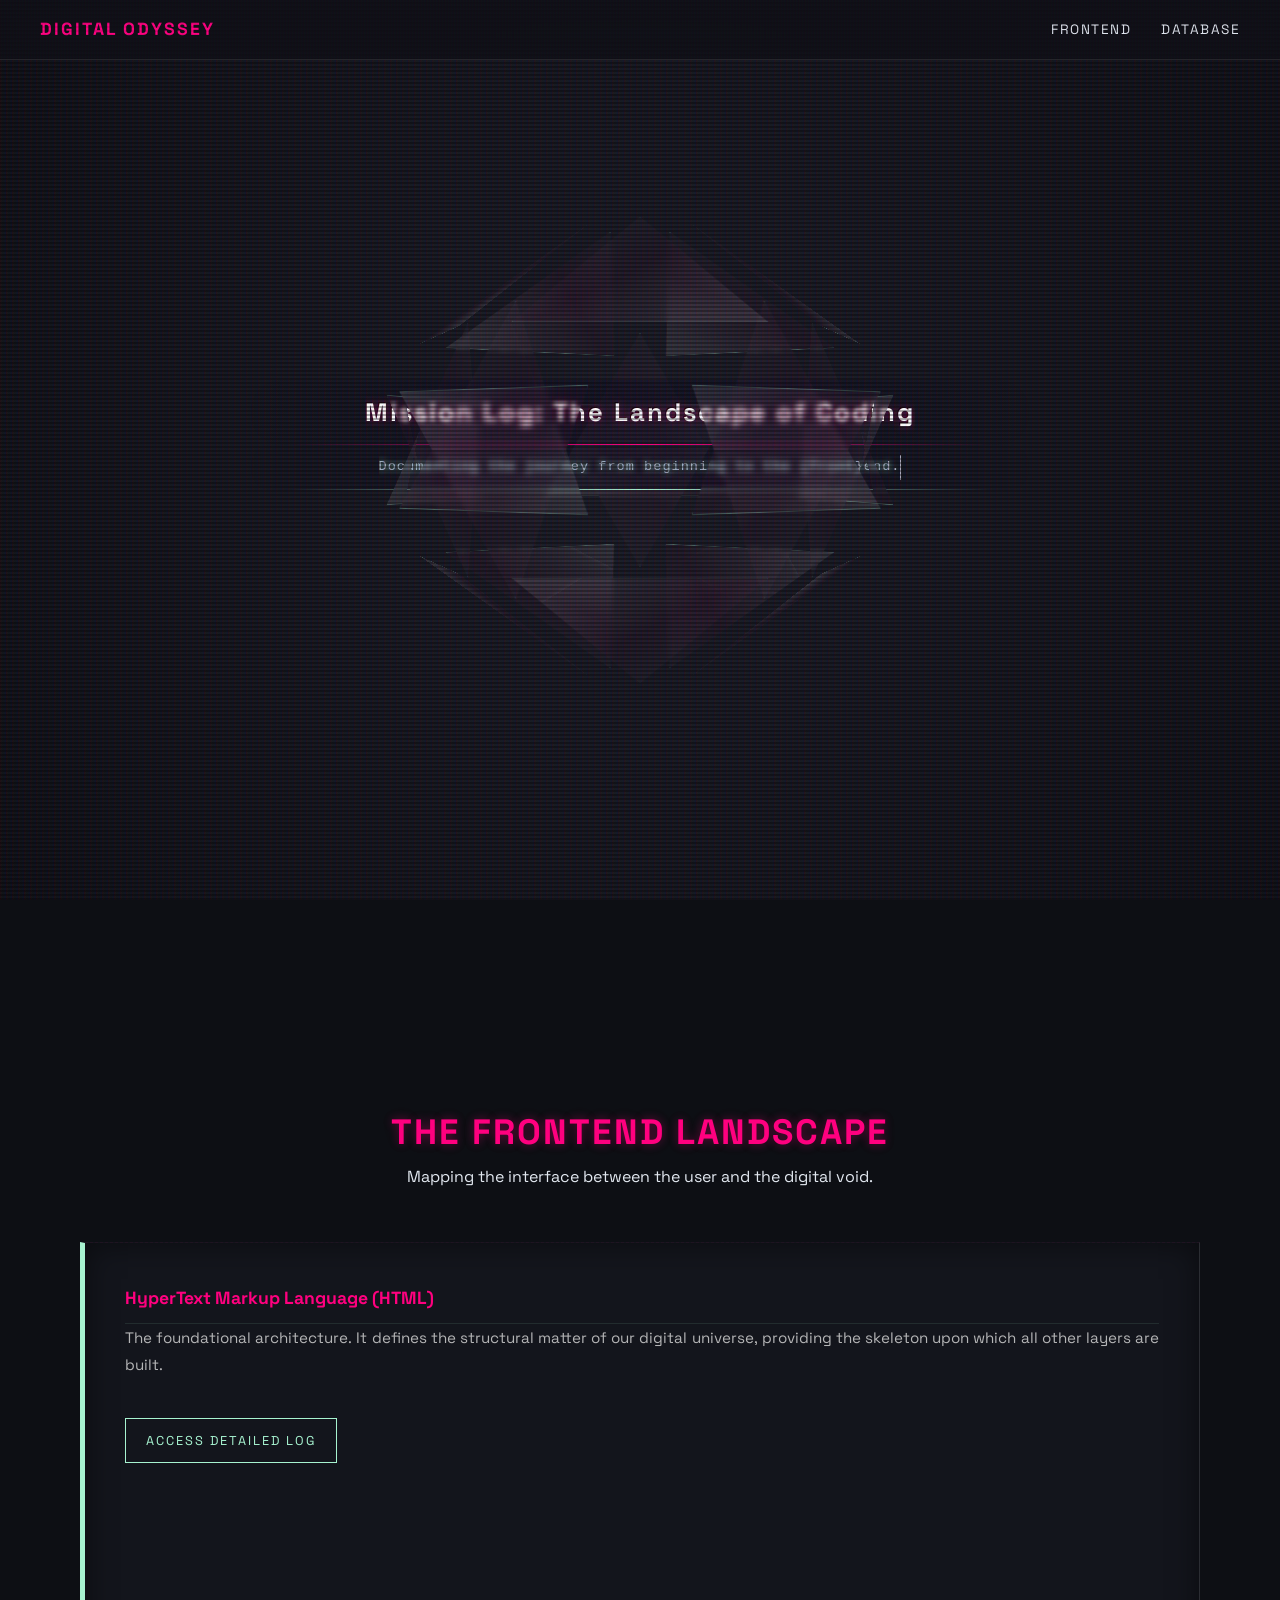
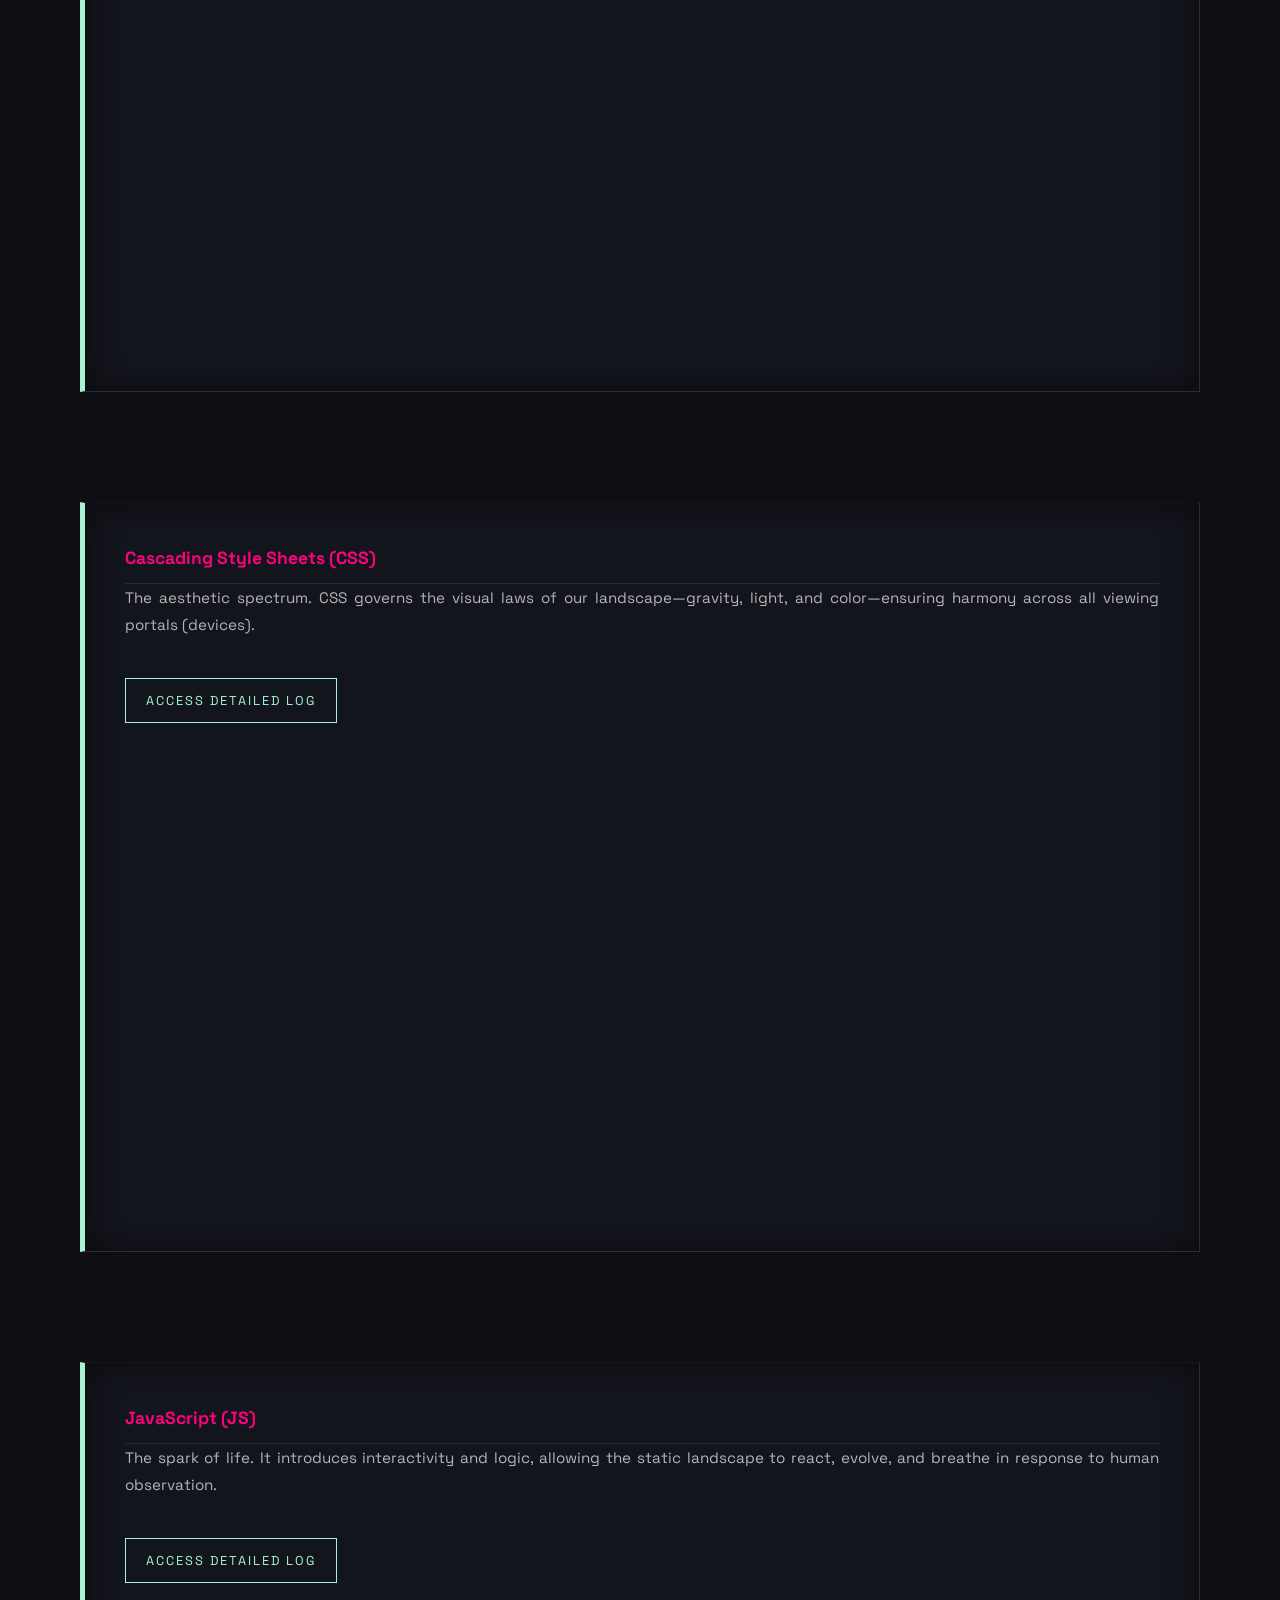
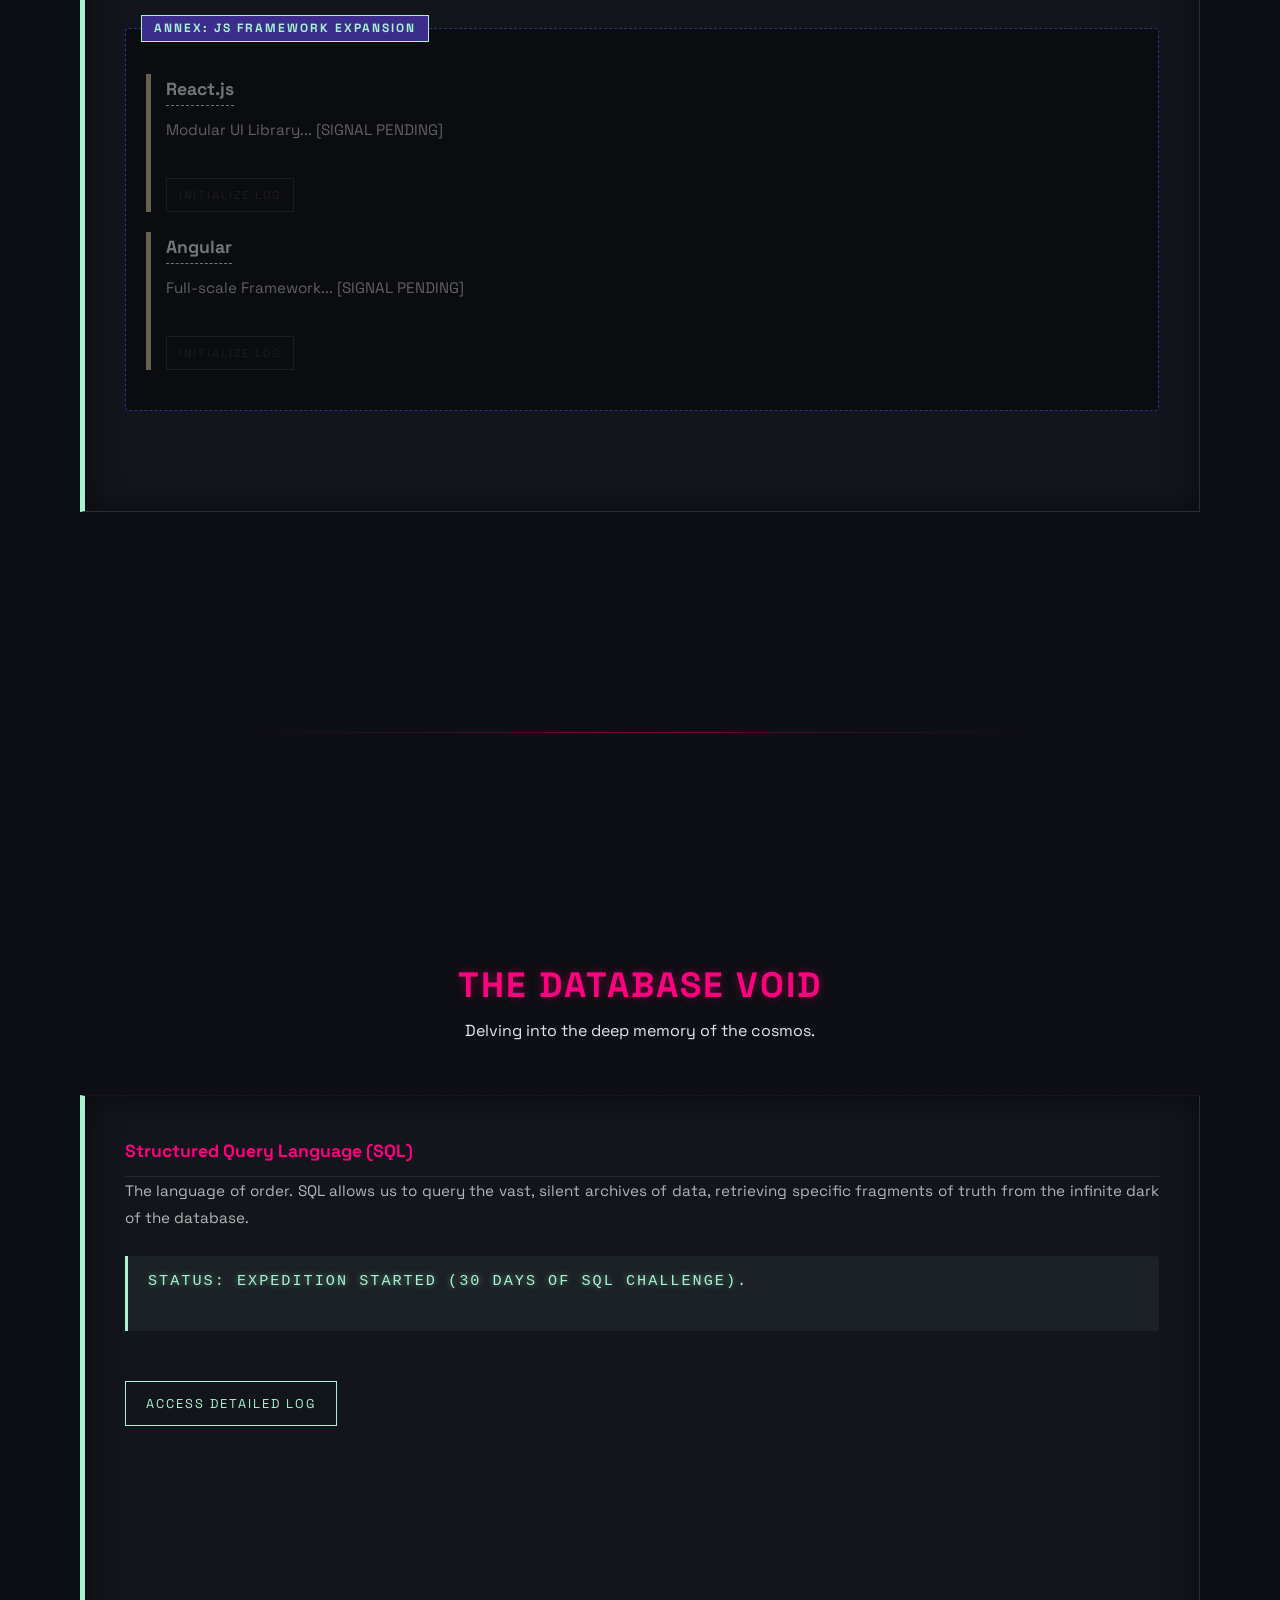
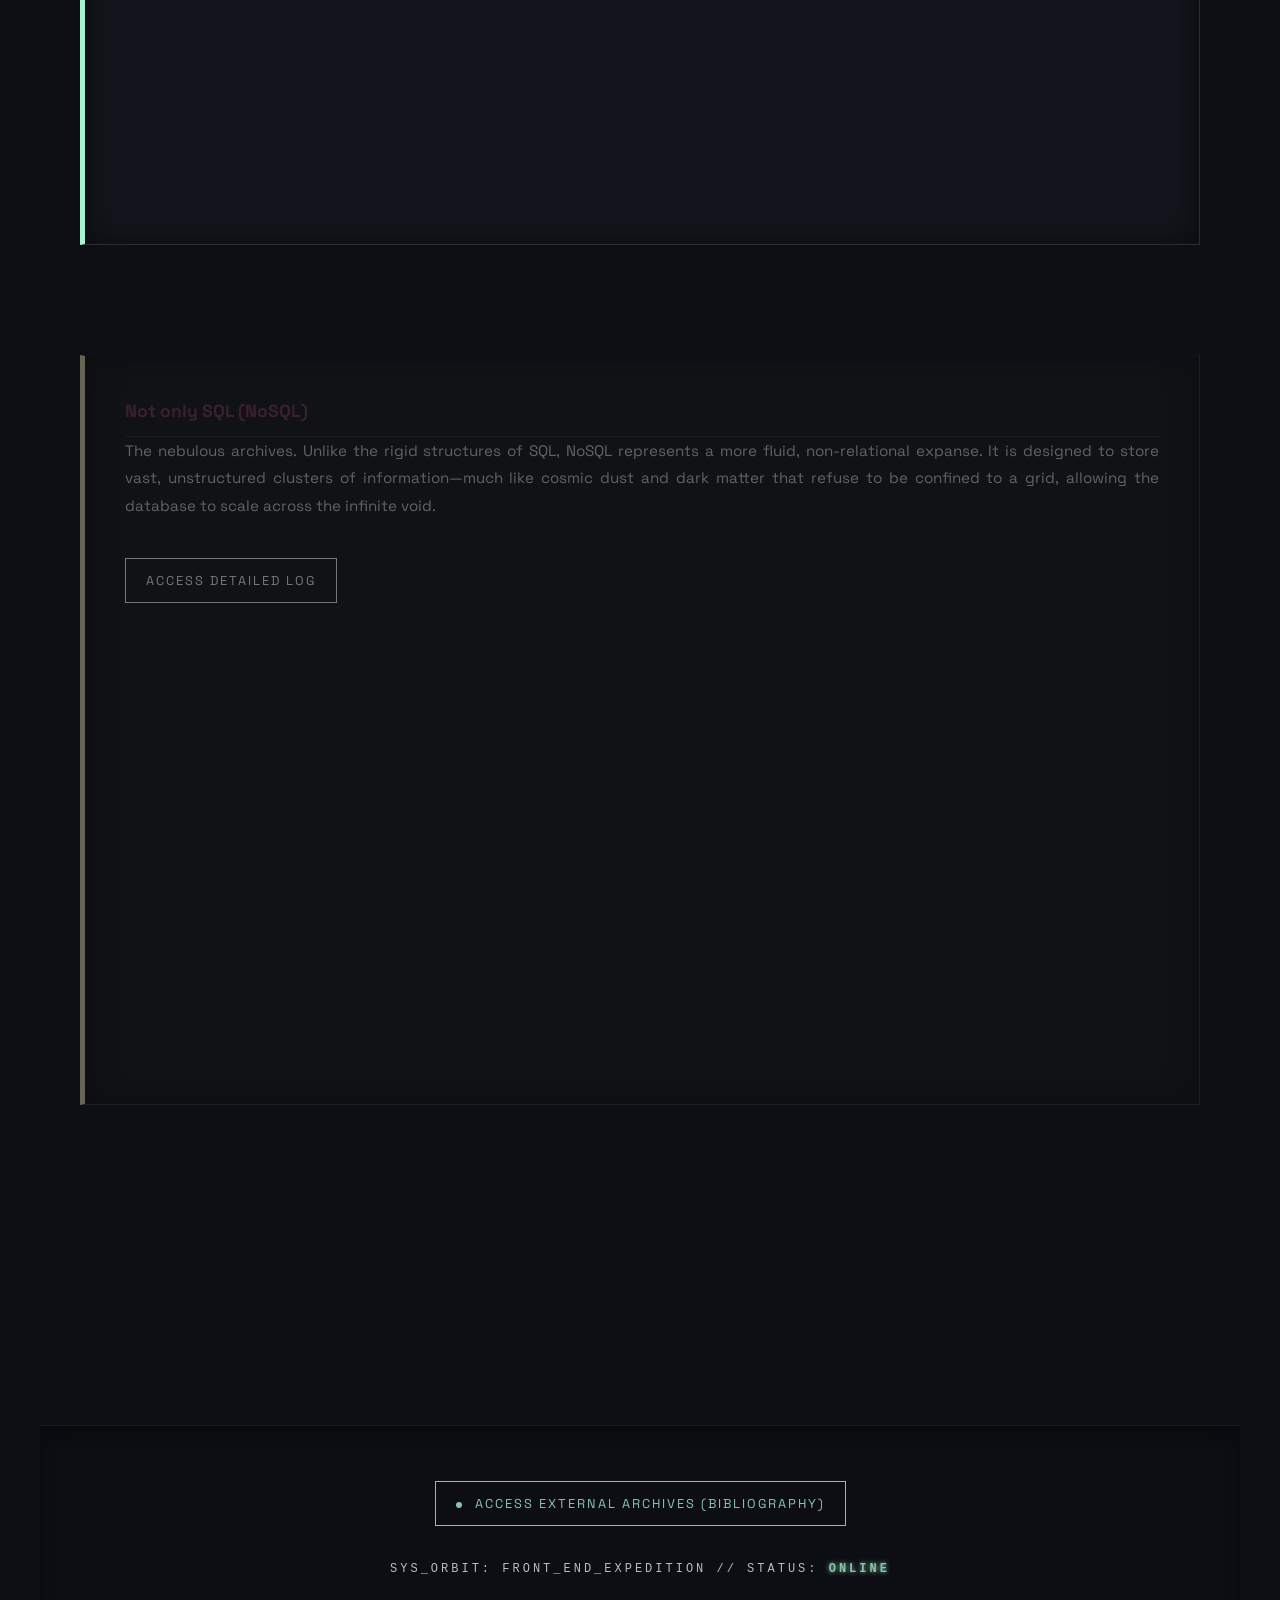
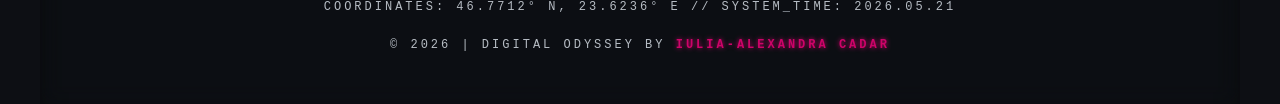
==== index.html @ faa2631d "feat: enforce initial deployment of project manuals and layouts" ====
<!doctype html>
<html lang="en">
  <head>
    <meta charset="UTF-8" />
    <meta http-equiv="X-UA-Compatible" content="ie=edge" />
    <meta name="viewport" content="width=device-width, initial-scale=1.0" />
    <!-- Titlul: Sugerează o expediție în curs -->
    <title>Digital Odyssey | Mapping the FrontEndScape</title>
    <!-- Descrierea: Îmbină tehnicul cu explorarea filosofică -->
    <meta
      name="description"
      content="A captain's log of a journey through the logical landscape of code. A cosmic exploration of HTML structures, CSS aesthetics, JavaScript interactivity, and SQL data architecture."
    />
    <!-- Opțional: Adaugă o temă de culoare pentru browser (Mobile) care să sugereze spațiul cosmic -->
    <meta name="theme-color" content="#0a0b1e" />
    <link rel="icon" type="image/svg+xml" href="./favicon.svg?v=3" />
    <link rel="stylesheet" href="style.css" />
    <link rel="preconnect" href="https://fonts.googleapis.com" />
    <link rel="preconnect" href="https://fonts.gstatic.com" crossorigin />
    <link
      rel="stylesheet"
      href="https://fonts.googleapis.com/css2?family=Space+Grotesk:wght@300..700&display=swap"
    />
  </head>

  <body>
    <!-- Meniul de navigație (Portalul de teleportare) -->
    <nav class="navbar">
      <div class="logo"><a href="#hero-core-portal">Digital Odyssey</a></div>
      <ul class="nav-links">
        <li><a href="#frontend-scape">FrontEnd</a></li>
        <li><a href="#database-void">DataBase</a></li>
        <!-- <li><a href="#sql"> SQL Log</a></li> -->
      </ul>
    </nav>

    <!-- TITLUL - Header-ul principal (Misiunea) -->
    <!-- INCUBATORUL SPAȚIAL: PLANETARY ORBIT SYSTEM (UNIFICAT DESKTOP & MOBILE) -->
    <!-- SYSTEM PORTAL: THE HOLO-RENAISSANCE ARMILLARY ENGINE (SFERĂ UNICĂ DUAL-INEL) -->
    <header class="hero">
      <!-- SYSTEM PORTAL: THE HOLO-RENAISSANCE ARMILLARY ENGINE (SVG HYBRID) -->
      <!-- SYSTEM PORTAL: THE HOLO-RENAISSANCE ARMILLARY ENGINE (STABLE RECONSTRUCTION) -->
      <div id="hero-core-portal" class="armillary-reactor-core">
        <!-- A. GLOBUL CENTRAL DE PLASMA (Sfera ta originală din modulul stabil) -->
        <!-- A. CORE-UL REFACTORIZAT: REACTOR POLIEDRIC CU 20 DE FEȚE SIMETRICE -->
        <div class="quantum-plasma-sphere">
          <!-- Piramida Superioară (Top Cap) -->
          <div class="face face-t1"></div>
          <div class="face face-t2"></div>
          <div class="face face-t3"></div>
          <div class="face face-t4"></div>
          <div class="face face-t5"></div>

          <!-- Centura Superioară (Upper Band) -->
          <div class="face face-u1"></div>
          <div class="face face-u2"></div>
          <div class="face face-u3"></div>
          <div class="face face-u4"></div>
          <div class="face face-u5"></div>

          <!-- Centura Inferioară (Lower Band) -->
          <div class="face face-l1"></div>
          <div class="face face-l2"></div>
          <div class="face face-l3"></div>
          <div class="face face-l4"></div>
          <div class="face face-l5"></div>

          <!-- Piramida Inferioară (Bottom Cap) -->
          <div class="face face-b1"></div>
          <div class="face face-b2"></div>
          <div class="face face-b3"></div>
          <div class="face face-b4"></div>
          <div class="face face-b5"></div>
        </div>

        <!-- B. INELUL SUPERIOR MACRO (Găzduiește Titlul H1) -->
        <div class="armillary-band-container macro-wrapper">
          <!-- Arcul metalic din fundal care dă iluzia de curbură de astrolab -->
          <div class="astrolabe-metal-arc macro-arc"></div>
          <!-- Caseta de text protejată, perfect stabilă și orizontală -->
          <h1 class="stenciled-metal-text">
            Mission Log: The Landscape of Coding
          </h1>
        </div>

        <!-- C. INELUL INFERIOR MICRO (Găzduiește Subtitlul) -->
        <div class="armillary-band-container micro-wrapper">
          <!-- Arcul metalic secundar -->
          <div class="astrolabe-metal-arc micro-arc"></div>
          <p class="stenciled-metal-text-sub">
            Documenting the journey from beginning to the {front}end.
          </p>
        </div>
      </div>
    </header>

    <main class="main-container">
      <!-- MACRO-SECȚIUNEA 1: FRONTEND - Volumul I-->
      <section id="frontend-scape">
        <header class="category-header">
          <h2>The Frontend Landscape</h2>
          <p>Mapping the interface between the user and the digital void.</p>
        </header>

        <!-- Capitolul 1: HTML-->
        <article id="html" class="log-entry">
          <h3>HyperText Markup Language (HTML)</h3>
          <p>
            The foundational architecture. It defines the structural matter of
            our digital universe, providing the skeleton upon which all other
            layers are built.
          </p>
          <a href="html-log.html" class="archive-link">Access Detailed Log</a>
        </article>

        <!-- Capitolul 2: CSS -->
        <article id="css" class="log-entry">
          <h3>Cascading Style Sheets (CSS)</h3>
          <p>
            The aesthetic spectrum. CSS governs the visual laws of our
            landscape—gravity, light, and color—ensuring harmony across all
            viewing portals (devices).
          </p>
          <a href="css-log.html" class="archive-link">Access Detailed Log</a>
        </article>

        <!-- CAPITOLUL 3: JAVASCRIPT (Cel mai complex modul) -->
        <article id="javascript" class="log-entry">
          <h3>JavaScript (JS)</h3>
          <p>
            The spark of life. It introduces interactivity and logic, allowing
            the static landscape to react, evolve, and breathe in response to
            human observation.
          </p>
          <a href="javascript-log.html" class="archive-link"
            >Access Detailed Log</a
          >

          <!-- SUB-MODUL: ANEXA JS (React & Angular) -->
          <!-- Observație: ele stau în interiorul articolului JavaScript -->
          <div class="js-annex">
            <h4>Annex: JS Framework Expansion</h4>
            <div id="react" class="sub-log future-log">
              <h5>React.js</h5>
              <p>Modular UI Library... [SIGNAL PENDING]</p>
              <a href="react-log.html" class="archive-link">Initialize Log</a>
            </div>
            <div id="angular" class="sub-log future-log">
              <h5>Angular</h5>
              <p>Full-scale Framework... [SIGNAL PENDING]</p>
              <a href="angular-log.html" class="archive-link">Initialize Log</a>
            </div>
          </div>
        </article>
      </section>

      <hr class="cosmic-divider" />

      <!-- MACRO-SECȚIUNEA 2: DATABASE - VOLUMUL II -->
      <section id="database-void">
        <header class="category-header">
          <h2>The Database Void</h2>
          <p>Delving into the deep memory of the cosmos.</p>
        </header>

        <!-- Capitolul 1: SQL -->
        <article id="sql" class="log-entry">
          <h3>Structured Query Language (SQL)</h3>
          <p>
            The language of order. SQL allows us to query the vast, silent
            archives of data, retrieving specific fragments of truth from the
            infinite dark of the database.
          </p>
          <!-- Aici vei adăuga notițele din cursul de 30 de zile -->
          <div class="mission-status">
            <p>Status: Expedition started (30 Days of SQL Challenge).</p>
          </div>
          <a href="sql-log.html" class="archive-link">Access Detailed Log</a>
        </article>

        <!-- Capitolul 2: NoSQL -->
        <article id="nosql" class="log-entry future-log">
          <h3>Not only SQL (NoSQL)</h3>
          <p>
            The nebulous archives. Unlike the rigid structures of SQL, NoSQL
            represents a more fluid, non-relational expanse. It is designed to
            store vast, unstructured clusters of information—much like cosmic
            dust and dark matter that refuse to be confined to a grid, allowing
            the database to scale across the infinite void.
          </p>
          <a href="nosql-log.html" class="archive-link">Access Detailed Log</a>
        </article>
      </section>
    </main>

    <!-- Footer (Coordonatele misiunii) -->
    <footer class="footer">
      <!-- Păstrăm secțiunea ta originală de comunicații externe -->
      <div class="external-comms">
        <!-- Un singur link către "stația de date" -->
        <a href="bibliography.html" target="_blank" class="archive-link">
          <span class="pulse-dot"></span> Access External Archives
          (Bibliography)
        </a>
      </div>

      <!-- Injectăm blocurile intermediare de telemetrie pentru a adăuga atmosferă SF sub link -->
      <p>
        SYS_ORBIT: FRONT_END_EXPEDITION // STATUS:
        <span class="telemetry-active">ONLINE</span>
      </p>
      <p>COORDINATES: 46.7712° N, 23.6236° E // SYSTEM_TIME: 2026.05.21</p>

      <!-- Modificăm discret linia ta de copyright ca să folosească clasa de semnătură roz -->
      <p class="copyright">
        &copy; 2026 | Digital Odyssey by
        <span class="vessel-sig">Iulia-Alexandra Cadar</span>
      </p>
    </footer>
    <!-- Conectăm script.js la final pentru a asigura activarea senzorilor pe butoane -->
    <script src="script.js"></script>
  </body>
</html>
---- style.css ----
/* 
================================================================================
@manifest: Digital Odyssey - Volume I: Frontend (The CSS Captain's Log)
================================================================================
Welcome aboard, crew! This project operates as a recursive star-chart. 
In this Digital Odyssey, we have deliberately chosen to navigate using Native 
(Vanilla) CSS instead of pre-fabricated warp-maps like Sass/SCSS, for the 
following reasons of cosmic guidance:

1. NO INTERMEDIARY FILTERS (The Raw Horizon)
    Preprocessors like Sass/SCSS act as simulation lenses: their code must be 
    translated before the ship (the browser) can process it. By sticking to native 
    CSS, the lines you inspect in this log are EXACTLY the raw matter the browser 
    executes in real-time. We look directly through the viewport of reality, with 
    no hidden magic or background alterations.

2. DIRECT RECURSIVE LOGIC (The JS Scanning Sensors)
    Our JavaScript scanning arrays fetch this file as a plain-text star-chart, 
    extracting these custom annotations to project them directly onto the bridge 
    (the UI). Had we used Sass, the unique structure of these travel notes would 
    be stripped away during hyperspace (compilation), breaking the direct link 
    between the vector and its documentation.

3. THE NATURAL EVOLUTION OF THE WEB COSMOS
    Today, modern CSS has natively absorbed the super-powers of older tools. 
    We have custom properties (--variable) to store color energy, and native nesting 
    to cluster complex structures together. By mastering this file, you are learning 
    the actual physical laws of the web universe of today and tomorrow, rather 
    than a temporary vessel that might become cosmic debris in the future.
================================================================================ 
*/

/* ==========================================================================
    MODULES 01 - 11: GENERAL INTERFACE LAYOUT & CORE COMPONENT STYLES
      
    SUMMARY: This extensive macro-block establishes the structural foundations, 
    global reset safeguards, industrial typography, navigation terminals, and 
    the modular journal chronicler systems. It orchestrates the fluid layout 
    grids and core component wrappers, operating entirely within standard two-
    dimensional rendering space to ensure optimal responsive visual patterns.
   ========================================================================== */

/* ==========================================================================
    MODULE 01: VARIABLES & MATRIX QUANTUM CORE (SYSTEM CORE MATRICES)
    Recursive blueprint specification. Centralization of tactical UI colors.

    SUMMARY: This module serves as the primary tactical node of the vessel. 
    It establishes the absolute color tokens and structural constraints of the 
    cockpit, anchoring the entire interface into a deep space, high-contrast 
    environment. Every radiant emission wavelength and structural wire is bound 
    here to ensure systemic continuity across the void.
    ========================================================================== */

:root {
  /* --- SURFACE & BACKGROUND CHANNELS (Deep Space Canvas) --- */
  --space-dark: #0d0f14; /* Cinematic blue-black matte finish (Solaris Ocean telemetry) */
  --void-black: #0a0b14; /* Ultra-deep vacuum absorption layer (Anti-fatigue surface) */
  --font-main:
    "Space Grotesk", sans-serif; /* Central Source: All vessel elements automatically inherit this font matrix. Rigid typographic matrix of the onboard terminals */
  --panel-bg: rgba(
    20,
    23,
    30,
    0.85
  ); /* Translucent frosted iron-glass shielding for log entries */
  --glass-bg: rgba(
    10,
    11,
    30,
    0.8
  ); /* Auxiliary occlusion matrix used for parallax depth effects */

  /* --- RADIANT NEON ACCENTS (Telemetry Emission Vectors) --- */
  --solar-mint: #a7f3d0; /* Phosphor-mint wavelength: steady data streams, radar grids, active HUD */
  --nebula-purple: #3c2c8c; /* Sub-aquatic void violet: structural divider lines and tag containers */
  --nebula-pink: #ff007f; /* Incandescent magenta laser: core navigation beacons, warnings, fuel nodes */
  --amber-glow: #ffb300; /* High-voltage amber warning: restricted operations and uninitialized blocks */
  --starlight-blue: #00d2ff; /* Electric kinetic azure: cursor acceleration vectors and navigation hovers */

  /* --- TYPOGRAPHY & STRUCTURAL WIRES (Industrial Interfaces) --- */
  --stardust: #e2e8f0; /* Weathered titanium white: dedicated strictly to legible terminal text */
  --module-border: rgba(
    255,
    255,
    255,
    0.1
  ); /* Micro-fine containment wire used for module coupling */
}

/* ==========================================================================
    MODULE 02: GLOBAL RESET & GRAVITY FIELDS (GLOBAL OVERRIDES & CANVAS)
    TECHNICAL SUMMARY: Standardizes box modeling cross-browser, enforces fluent 
    kinetic anchor scrolling, and initializes the high-contrast Solaris backdrop.
      This module dictates the fundamental physics governing our digital 
    vessel. It flushes native cross-browser inconsistencies, unifies box math 
    calculations to prevent spatial collapse, and projects the cinematic radial 
    depth canvas of the Solaris ocean. It establishes the mandatory containment 
    fields and kinetic dampeners required for landing anchors safely.
    ========================================================================== */

/* UNIVERSAL BOX-SIZING SYSTEM (Targets every node and pseudo-element) */
*,
*::before,
*::after {
  margin: 0; /* Clears erratic default margins injected by various browsers */
  padding: 0; /* Flushes native padding matrices to ensure absolute spacing control */
  box-sizing: border-box; /* CRUCIAL UX: Forces borders into width math, halting accidental layout breaking */
}

/* ROOT HARDWARE SYSTEM (The structural HTML anchor) */
html {
  scroll-behavior: smooth; /* Activates smooth, cinematic viewport translation during anchor navigation links */

  /* SYSTEM CONTAINER CONTAINMENT FORCE: 
        Strictly prohibits the root agent from compiling a parasitic horizontal scrollbar, 
        shielding the interface from text overflows or unaligned mobile layout streams. */
  overflow-x: hidden !important;

  width: 100% !important; /* Forces the root canvas to span across 100% of the horizontal screen area */
  max-width: 100% !important; /* Rigid structural boundary preventing structural swelling beyond display limits */
}

/* PRIMARY VESSEL HULL (The global Body deck) */
body {
  /* Generates a three-dimensional illusion of deep space via a fixed radial backdrop gradient */
  background: radial-gradient(circle at center, #1a1d26 0%, #0d0f14 100%) fixed;
  background-color: var(
    --space-dark
  ); /* Chromatic fallback vector if the browser fails to compile the radial render */

  color: var(
    --stardust
  ); /* Injects the structural matte stardust white across all global typography elements */

  font-family: var(
    --font-main
  ); /* Rigid, geometric typeface reflecting Space Age terminal interfaces */
  line-height: 1.8; /* Expands vertical text spacing, ensuring optimal legibility for prolonged read cycles */
  margin: 0; /* Flushes native user-agent margins to bond the main interface directly to the screen edges */

  /* SECONDARY containment SHIELD AT HULL LEVEL:
        Enforces a rigid horizontal lock, strictly prohibiting layout swelling or 
        parasitic screen drifting on low-end mobile viewports. */
  overflow-x: hidden !important;
  width: 100% !important; /* Freezes the width of the main deck to match the exact hardware display viewport */
  max-width: 100% !important; /* Rigid structural boundary preventing structural swelling of the body hull */
}

/* SELECTOR: body::before (Holographic CRT Mask & Flicker Engine) */
body::before {
  content: " "; /* Initializes the virtual matrix; mandatory directive to force object creation */
  display: block; /* Converts the ghostly element into a solid block structural envelope */
  position: fixed; /* Freezes the overlay relative to the screen; it stays immune to page scrolling */
  top: 0; /* Anchors the grid to the absolute upper boundary of the active hardware window */
  left: 0; /* Anchors the grid to the absolute left boundary of the active hardware window */
  bottom: 0; /* Pulls the membrane down to the absolute bottom edge, securing total coverage */
  right: 0; /* Pulls the membrane right to the absolute edge, preventing empty gaps */
  z-index: 9999; /* Supreme priority layer: sits on top of all cargo data to filter system lighting */
  pointer-events: none; /* PRO-UX: Element remains purely visual, allowing mouse clicks to pass through safely */

  /* Dual-axis phosphor micro-raster simulation simulating an authentic 1970s hardware display terminal */
  background:
    linear-gradient(rgba(18, 16, 16, 0) 50%, rgba(0, 0, 0, 0.1) 50%),
    /* Layer 1: Establishes the horizontal beam scanlines repeating along the Y axis */
    linear-gradient(
        90deg,
        rgba(255, 0, 127, 0.03),
        rgba(167, 243, 208, 0.02),
        rgba(123, 47, 247, 0.03)
      ); /* Layer 2: Shifting coordinates to 90 degrees to construct vertical subpixel matrix */

  /* Scale constraints map managing structural raster density on screen */
  background-size:
    100% 4px,
    /* Forces horizontal scanlines to scale 100% wide and repeat every 4 pixels vertically */
    3px 100%; /* Constructs vertical subpixel stripes 3 pixels wide repeating infinitely on the X axis */

  /* ENGINE ACTIVATION: Triggers the phosphor voltage instability loop declared in Module 00.1 */
  animation: crt-flicker 0.15s infinite;
}

/* --- MACRO SECTION ARCHITECTURE (Default Volume Containers) --- */
section {
  /* UPPER SPACIAL CONTAINMENT VORTEX: 
        Allocates a protective 120px buffer zone at the top of each structural volume. 
        This baseline spacing is vital as it prevents the fixed top HUD navbar 
        from colliding with or masking the main chapter headings. */
  padding-top: 120px;

  /* LOWER OPTICAL EQUILIBRIUM: 
        Enforces a symmetric 80px cushion at the bottom of each core content element, 
        ensuring a clear visual transition and spatial breathing room before the next block zone. */
  padding-bottom: 80px;
}

/* KINETIC ANCHOR STABILIZER (Targeted section scroll calibration)
   Applies exclusively to sections carrying a structural identifier linked to the HUD navbar */
/* SECTION MODULES WITH ID ANCHORS (Teleportation Target Coordinates) */
section[id] {
  min-height: 80vh; /* Forces the macro-section frame to claim at least 80% of the total vertical display area */

  /* VERTICAL FLEXBOX SYSTEM AXIAL ENGAGEMENT:
      Activates the core Flexbox layout engine to manipulate and anchor the structural volume's inner chambers.
      Enforces a rigid vertical stacking parameter, centering the entirety of the text matrix upon the vertical axis. */
  display: flex;
  flex-direction: column;
  justify-content: center;

  /* KINETIC ANCHOR LANDING VECTOR COMPENSATOR:
     Resets the native user-agent scroll displacement; absolute alignment is strictly governed by the main deck navigation. */
  scroll-margin-top: 0px;
}

/* CENTRAL DATABASE HULL (Exclusively designated for bibliography.html) */
/* --- MONOLITHIC CONTAINMENT SHIELD FOR THE BIBLIOGRAPHY DECK --- */
.archive-body {
  /* HORIZONTAL HARDWARE CAPTURE SHIELD:
        Strictly prohibits the viewport from calculating a parasitic 100vw (which includes scrollbar areas).
        Freezes the width envelope precisely to match the physical boundaries of the active hardware window. */
  width: 100% !important;
  max-width: 100% !important; /* Rigid boundary barrier preventing structural swelling of the archive hull */

  /* CRUCIAL ANTI-DRIFT OVERFLOW PURGE:
       Mechanically shears any stray pixel floating outside and permanently terminates horizontal drift. */
  overflow-x: hidden !important;

  position: relative; /* Establishes the stacking context required for positioning upcoming sub-module radar masks */
}

/* ==========================================================================
    MODULE 03: TYPOGRAPHY & GALACTIC HIERARCHY (VISUAL UI SPECTRUM)
    
    SUMMARY: This module establishes the structural typographic infrastructure 
    of the vessel's logs. It normalizes visual heading priorities, enforces 
    strict military uppercase serialization, and applies technical character 
    spacing across all primary macro indicators to simulate an ancient analog 
    radar interface embedded within the void.
   ========================================================================== */

/* Macro Indicators: Master structural titles representing volumes and headers */
h2 {
  font-size: 2.2rem; /* Calibrated font volume for immediate cognitive visual impact */
  color: var(
    --nebula-pink
  ); /* ENERGETIC NEON PINK: Standardizes the master volume identity across the ship */
  text-transform: uppercase; /* Enforces tactical military protocol appearance across all logs */
  letter-spacing: 4px; /* Expands tracking to project retro-futuristic data display matrix */

  /* PHOSPHOR MAGENTA GLOW: Generates a subtle neon emission layer shielding the text cores */
  text-shadow:
    0 0 10px rgba(255, 0, 127, 0.3),
    0 0 15px rgba(255, 0, 127, 0.1);

  /* THERMAL TRANSITION MAP: Stores pacing behavior for dynamic proximity hover states */
  transition: text-shadow 0.3s ease-in-out;
}

/* Kinetic Energy Overload: Title core illuminates intensely when hover proximity is validated */
h2:hover {
  /* CRITICAL ENERGY SPIKE: Intensifies the magenta radiation when crew cursor targets the element */
  text-shadow:
    0 0 10px rgba(255, 0, 127, 0.7),
    0 0 25px rgba(255, 0, 127, 0.3);
}

/* --- TITLURILE INTERMEDIARE (Sub-capitole sau module text) --- */
h3 {
  /* COLOR SIGNAL OVERLOAD: Intensive neon magenta to violently attract crew attention to the subject */
  color: var(--nebula-pink);

  /* POSITION LOCK: Flushes default top space variables to block erratic layout gaps within core modules */
  margin-top: 0;
}

/* Micro-Signals: Defines the baseline genetic blueprint for rank-4 headings */
h4 {
  font-size: 1.1rem; /* Standard clean volume before component overrides attach */
  letter-spacing: 1px; /* Default tracking providing structural letter definition */
  margin: 0; /* Absolute flush of default browser margins to secure baseline safety */
}

/* Sub-Module Labels: Establishes a clean slate for low-level headings */
h5 {
  font-size: 1.1rem; /* Standard size optimized for inner module labels and metrics */
  text-transform: none; /* Leaves the typography natural (mixed case) to preserve technical acronym reading */
}

/* Narrative Engine: Secures a neutral, predictable state for text nodes across the system */
p {
  margin: 0; /* DEFENSIVE RESET: Anchors text blocks exactly in place, shielding custom HUD layouts */
  color: var(
    --stardust
  ); /* CHROMATIC INHERITANCE: Ensures baseline readability using the anti-fatigue white */
}

/* Inline Code Elements: Highlights technical syntax embedded directly within paragraphs */
p code {
  /* AMBIENT BUFFER: Injects an authentic 10% solar-mint tint background plate behind the tag */
  background: rgba(167, 243, 208, 0.1);

  /* MICRO-COMPRESSION: Compact padding framework protecting letter bounds */
  padding: 2px 6px;
  border-radius: 3px;

  /* CRITICAL SIGNAL OVERLOAD: Illuminates inline tags into an intensive neon nebula-pink */
  color: var(--nebula-pink);
}

/* Energy Grid Lines: High-precision laser separation separating chronicle blocks */
hr {
  /* DESTRUCTION OF PARASITIC BORDERS: Purges native erratic browser layout lines completely */
  border: none;
  height: 1px; /* Micro-fine structural depth mimicking a cosmic laser incision */

  /* RADIAL LASER SHIELD: Initiates from zero opacity, ignites into nebula-pink at core center, fades at flanks */
  background: radial-gradient(
    circle,
    rgba(255, 0, 127, 0.4) 0%,
    rgba(255, 0, 127, 0) 70%
  );

  /* MASSIVE ISOLATION GAP: Generates a 60px protective vertical void balancing structural modules */
  margin: 60px 0;
}

/* ==========================================================================
    MODULE 04: CORE CONTAINERS & HEADERS (CONTENT ENCAPSULATION)
    
    SUMMARY: This module establishes the structural framework and containment
    matrices of the vessel. It enforces high-resolution layout restraints to 
    halt textual deformation on ultra-wide desktop monitors, constructs 
    symmetrical visual air cushions, and boots up the automated recursive 
    pulse engine across the apex headers of each sector.
   ========================================================================== */

/* ==========================================================================
    MODULE 04: CORE CONTAINERS & HEADERS (CONTENT ENCAPSULATION)
      
    SUMMARY: This module constructs the macro containment shielding and geometric 
    boundaries of the vessel. It enforces a structural grid ceiling that halts 
    layout distortion on ultra-wide desktop monitors, standardizes balanced edge 
    paddings, and deplays the asynchronous neon pulse engine on category headers 
    to guide the user's cognitive orientation upon entering a new data deck.
   ========================================================================== */

/* MACRO COMPARTMENT BOUNDARIES (Symmetrical Alignment of the Vessel) */
.category-header,
.footer,
.main-container > h2 {
  /* INTERNAL GRAVITY SHIELD: Pushes content inward to prevent touching hardware screen edges */
  padding-left: 40px;
  padding-right: 40px; /* Symmetrical protective armor on the starboard flank */

  /* HIGH-RESOLUTION RESTRAINT: Anti-stretching shield halting deformation on ultra-wide screens */
  max-width: 1200px;
}

/* CATEGORY INTRO HEADER ELEMENT */
.category-header {
  padding-top: 40px; /* Compact initial space calibrated for desktop formats */
  padding-bottom: 20px; /* Fine air cushion situated beneath the category description text */
  text-align: center; /* VISUAL SYMMETRY OVERHAUL: Absolute centering for internal h2 and p nodes */
}

/* HEADLIGHT KINETIC ENERGY ANIMATION */
.category-header h2 {
  margin-top: 0; /* Obliterates native browser-injected vertical margin drift */

  /* COMPRESSION ADJUSTMENT: Fine aesthetic tracking modification for the header title block */
  letter-spacing: 2px;

  /* CRUCIAL RECURSIVE EXECUTION: Triggers the pulse engine 3 times alternating travel vector,
     freezing definitely at its maximum luminous phase ("forwards") */
  animation: neon-pulse-pink 2.5s ease-in-out 3 alternate forwards;
}

/* ==========================================================================
    MODULE 05: INTERFACE NAVIGATION & TERMINAL CONTROLS (HUD NAVIGATION)
    
    SUMMARY: This module projects the master interaction and navigation bridge 
    of the fleet. It solidifies the fixed top control board (HUD Cockpit) and 
    the asymmetric orientation panels (Sidebar Map). It utilizes cinematic 
    transitions based on real acceleration physics (cubic-bezier), acrylic glass 
    masks with optical filtering (backdrop-filter), and cybernetic laser arrays 
    to provide the crew with instantaneous tactile feedback during exploration.
   ========================================================================== */

/* ==========================================================================
    SUB-MODULE 05.1: FIXED TOP CONTROL BOARD (MAIN HUD COCKPIT)
      
    SUMMARY: This sub-module isolates the layout rules for the primary top navigation 
    deck (.navbar). It establishes viewport ceiling clipping coordinates, sets 
    blurred smoked-glass opacity shielding, and hooks onto active hardware acceleration 
    sensors (via cubic-bezier transitions) to execute automated cloaking loops.
   ========================================================================== */
.navbar {
  position: fixed; /* Freezes the array to the viewport ceiling; remains immune to scrolling */
  top: 0; /* Flushes structural bounds perfectly to the upper window origin */
  left: 0; /* Anchors the leftmost alignment array to the screen hardware border */
  width: 100%; /* Forces the navigation deck to span across the entire horizontal universe */
  height: 60px; /* Rigid compact height grid, custom tailored for a sci-fi cockpit display */
  background: rgba(
    13,
    15,
    20,
    0.85
  ); /* Translucent dark hull shield (Solaris smoked glass matrix) */
  backdrop-filter: blur(
    10px
  ); /* Cinematic effect: diffuses and blurs text streams passing beneath the deck */
  border-bottom: 1px solid var(--module-border); /* Micro-fine structural perimeter split bounding the lower deck */

  display: flex; /* Activates the Flexbox engine for horizontal coordinate alignment */
  justify-content: space-between; /* Drives the Core Logo into far portside and Teleport Menus into far starboard */
  align-items: center; /* Geometrically centers all telemetry elements exactly along the vertical 60px axis */
  padding: 0 40px; /* Side air gaps preventing interface hardware from clipping terminal boundaries */
  z-index: 1000; /* Supreme priority stratum: forces the cockpit to float above all rolling content */
  box-sizing: border-box; /* Forces padding variables into width calculations, shielding baseline structure */

  /* CINEMATIC CUBIC-BEZIER: Dictates ultra-fluid, momentum-based retraction loops controlled via script.js */
  transition:
    transform 0.4s cubic-bezier(0.4, 0, 0.2, 1),
    top 0.4s cubic-bezier(0.4, 0, 0.2, 1);
}

/* AUTOMATED CLOAKING STATE (Injected via script.js sensors upon detecting down-scroll acceleration) */
.navbar--hidden {
  transform: translateY(
    -100%
  ); /* Physically displaces the cockpit upward, completely out of the visible screen array */
}

/* ==========================================================================
    SUB-MODULE 05.2: VISUAL IDENTITY OF THE VESSEL (CORE LOGO NAVIGATION)
      
    SUMMARY: This sub-module secures the unshaded branding markers of the flagship 
    (.logo). It forces high-impact vector font weight constraints, enforces heavy 
    military capital typography protocols, and deploys dual fluorescent cyclic 
    voltage pulse engines to anchor visual cockpit recognition systems.
   ========================================================================== */
/* Main branding container enforcing heavy military protocol formatting across the hull */
.logo {
  font-weight: bold; /* Stable bold structural weight inherited from the legacy engine */
  color: var(
    --nebula-pink
  ); /* Original core alert magenta spectrum mapped from root variables */
  letter-spacing: 2px; /* Technical spacing tracking deployed at exactly 2px between letters */
  text-transform: uppercase; /* Enforces heavy military protocol uppercase formatting across the hull */
  font-size: 0.8rem; /* Fixed compact footprint optimized for cockpit terminal layouts */

  /* VISUAL FLICKER OVERLOAD: Activates the original 3-second cycle interval matching legacy frameworks */
  animation: pulse 3s infinite;
}

/* Inner branding anchor securing clear navigation mechanics without styling collisions */
.logo a {
  font-family: var(
    --font-main
  ); /* CRITICAL OVERRIDE: Forces the browser to apply the rigid typographic matrix of the onboard terminals */
  font-weight: 700; /* Maximizes raw vector letter weight for high-contrast visibility */
  font-size: 1.1rem; /* Fine unburdened anchor dimensions native to the command pod cabin */
  color: inherit !important; /* Locks into the magenta parent color, neutralizing parasitic text overrides */
  text-decoration: none; /* Eradicates the erratic native browser-injected underline decoration */
  letter-spacing: 2px; /* Maintained technical tracking layout stabilizing corporate lettering */

  /* PHOSPHOR VOLTAGE INCOHERENCE: Triggers cyclical neon shadow pulse expanding from 5px to 15px */
  animation: pulse 2s infinite ease-in-out;
}

/* Kinetic Proximity Flash: Core logo illuminates intensely when cursor intersects coordinates */
.logo a:hover {
  color: var(
    --nebula-pink
  ); /* Secures maximum active frequency emission on the magenta beam */
  text-shadow: 0 0 12px rgba(255, 0, 127, 0.6); /* Erupts a sharp fluorescent corona masking the letters */
}

/* ==========================================================================
    SUB-MODULE 05.3: THE RECEPTOR TERMINALS & EXTENSIBLE LASER WIRES (HUD MENU)
      
    SUMMARY: This sub-module architectures the horizontal telemetry linkage lists 
    spanning across the cockpit panel (.nav-links). It handles dormant stardust states, 
    deploys hidden 1px uncharged horizontal energy laser wires (::after), and handles 
    symmetrical high-contrast shunting shimmers upon active cursor validation loops.
   ========================================================================== */
/* --- SYSTEM OF LINK-LIST NAVIGATION (The Nav Links Grid) --- */
.nav-links {
  display: flex; /* Aligns navigation items in a rigid horizontal matrix array */
  gap: 30px; /* Establishes a calibrated 30px physical safety buffer gap between active terminals */
  list-style: none; /* Obliterates native erratic browser-injected list item bullet markers */
  margin: 0; /* Flushes vertical and horizontal margin variables to secure cockpit alignment */
  padding: 0; /* Resets interior padding matrices to absolute zero structural state */
}

/* --- INDIVIDUAL OUTBOUND NAVIGATION (The HUD Terminals) --- */
.nav-links a {
  font-family: var(
    --font-main
  ); /* Forces the browser to apply the rigid typographic matrix of the onboard terminals */
  font-size: 0.85rem; /* Technical, compressed typography volume optimized for tactical headers */
  text-transform: uppercase; /* Enforces heavy military protocol uppercase formatting across the system links */
  letter-spacing: 1.5px; /* Precise structural tracking layout stabilizing corporate lettering */
  color: var(
    --stardust
  ); /* Sets baseline readability using the high-contrast stardust spectrum */
  text-decoration: none; /* Eradicates the erratic native browser-injected underline decoration */
  padding: 5px 0; /* Creates an active vertical interaction zone without expanding navbar depth */
  position: relative; /* Establishes a structural coordinates root for positioning the upcoming laser lines */

  /* THERMAL CHROMATIC TRANSITION: Stores behavior for ultra-fluid color changes upon proximity hover */
  transition: color 0.3s ease;
}

/* --- TACTICAL HOVER EFFECTS ON LINK TEXT (The Proximity Shifting) --- */
.nav-links a:hover {
  color: var(
    --nebula-pink
  ); /* Shifts text frequency immediately into the intensive neon magenta alert beam */
  text-shadow: 0 0 8px rgba(255, 0, 127, 0.4); /* Projects a soft, diffused fluorescent corona surrounding the letters */
}

/* --- THE ENERGY WIRE SUBSYSTEM (The Invisible Laser Lines) --- */
.nav-links a::after {
  content: " "; /* Initializes the virtual matrix; mandatory directive to force element creation */
  position: absolute; /* Extracts the wire from normal layout flow to anchor it directly under text blocks */
  bottom: 0; /* Flushes the wire perfectly against the bottom boundary edge of the link text */
  left: 0; /* Locks the deployment origin to the far left boundary of the parent text frame */
  width: 0; /* Dormant phase: line is completely uncharged, occupying zero horizontal space */
  height: 1px; /* Micro-fine structural depth mimicking an elegant cosmic laser incision under the link */
  background: var(
    --nebula-pink
  ); /* Original core alert magenta spectrum powering the interactive energy wire */

  /* EXPANSION ENGINE: Programmed momentum-based kinetic deployment mapping when hover is validated */
  transition: width 0.3s cubic-bezier(0.4, 0, 0.2, 1);
}

/* LASER DEPLOYMENT LOOPS: The active pink energy wire explodes across 100% horizontal frame volume */
.nav-links a:hover::after {
  width: 100%; /* Swings structural expansion up to capture the full width of the element */
}

/* --- TACTICAL ACTIVE OVERRIDE (Current Vessel Grid Location) --- */
.nav-links a.active {
  color: var(
    --solar-mint
  ); /* Locks text permanently into the retro-phosphor green spectrum */
  text-shadow: 0 0 8px rgba(167, 243, 208, 0.4); /* Activates a localized green neon glow signaling terminal connection */
}

/* Active State Wire Shunting: Redirects the laser line to ignite on full green radiation */
.nav-links a.active::after {
  width: 100%; /* Keeps the lower sub-element line fully deployed to indicate an open channel */
  background: var(
    --solar-mint
  ); /* Switches background energy to match the solid active phosphor green wire */
}

/* --- SPECIAL PORTAL: RETURN TO COMMAND DECK (DISCRETE OVERRIDE) --- */
.nav-links a.return-btn,
.nav-links a[href="index.html"] {
  font-size: 0.75rem !important; /* Compresses typography volume down to ensure a fine, low-priority footprint */
  color: rgba(
    167,
    243,
    208,
    0.4
  ) !important; /* Dormant phase: desaturated solar-mint at 40% raw opacity */
  border: 1px dashed rgba(167, 243, 208, 0.2) !important; /* Floating dashed frame blending into the void background */
  padding: 4px 10px !important; /* Dense, tightly confined tactical military padding envelope */
  border-radius: 3px !important; /* Micro-corner edge smoothing preventing structural pixel fractures */
  text-transform: uppercase;
  letter-spacing: 1px;
  transition: all 0.3s cubic-bezier(0.4, 0, 0.2, 1) !important;
  animation: none !important; /* FORCE CRUSH: Kills all ongoing pulsing engines to secure absolute rest state */
}

/* UNDER-ELEMENT LASER CANCELLATION: Prohibits the active pink energy wire from deploying beneath this block */
.nav-links a.return-btn::after,
.nav-links a[href="index.html"]::after {
  display: none !important; /* Intercepts and obliterates the trailing pink laser line globally */
}

/* TACTICAL HOVER RESPONSE: Illuminates cleanly into a solid green grid frame only upon absolute validation */
.nav-links a.return-btn:hover,
.nav-links a[href="index.html"]:hover {
  color: var(
    --solar-mint
  ) !important; /* Swings frequency up to 100% full uncompressed solar-mint radiation */
  background: rgba(
    167,
    243,
    208,
    0.05
  ) !important; /* Injects a fine 5% sensory echo shimmer inside the capsule */
  border-color: var(
    --solar-mint
  ) !important; /* Transforms the ghostly dashed perimeter into a solid laser bar */
  text-shadow: 0 0 5px var(--solar-mint);
  padding-left: 10px !important; /* STRUCTURAL LOCK: Obliterates the sliding offset drift seen on standard links */
}

/* ==========================================================================
    SUB-MODULE 05.4: THE COMMAND CONSOLE CORE (SIDEBAR MAP NAVIGATION)
      
    SUMMARY: This sub-module isolates the layout blueprints for the left-aligned 
    asymmetric orientation board (.log-sidebar). It manages vertical parallax sliding 
    mechanics, activates text layout horizontal gliding beam offsets upon hover scanwaves, 
    and anchors solid neon-magenta active tracking indicator status beacons.
   ========================================================================== */
/* --- 1. BASE STRUCTURE OF THE LEFT CONSOLE (The Aside Shield) --- */
.log-sidebar {
  background: rgba(
    13,
    15,
    20,
    0.5
  ); /* Translucent dark hull plate (Solaris smoked glass shield) */
  backdrop-filter: blur(
    15px
  ); /* Cinematic effect: diffuses text blocks sliding behind the console */
  border-right: 1px solid var(--module-border); /* Micro-fine technical wire splitting the deck on starboard flank */
  border-radius: 4px; /* Minimalist corner edge smoothing softening the display grid */
  box-shadow: 0 10px 30px rgba(0, 0, 0, 0.5); /* Heavy exterior shadow layer isolating panel from void depth */

  /* CUBIC-BEZIER KINETIC PUMP: Secures an ultra-fluid vertical sliding motion across the Y axis */
  transition: top 0.4s cubic-bezier(0.4, 0, 0.2, 1);
}

/* --- 2. INNER MODULE HEADERS WITHIN NAVIGATION (The Expedition Maps) --- */
.sidebar-nav h4 {
  margin-bottom: 20px; /* Pushes the button array down, leaving an exact 20px structural air gap */
  font-size: 0.8rem; /* Sharpened low-volume typography tailored for secondary radar readout data */
  text-transform: uppercase; /* Enforces tactical military protocol formatting across all headings */
  letter-spacing: 2px; /* Technical spacing tracking deployed separating terminal characters */
}

/* --- 3. THE STRUCTURAL NAVIGATION LINKS GRID --- */
.sidebar-nav ul {
  list-style: none; /* Purges default browser-injected list item bullet markers completely */
  padding: 0; /* Obliterates native padding matrices to ensure absolute alignment */
  margin: 0; /* Flushes erratic outer margin variables to secure boundary control */
}

.sidebar-nav li {
  margin-bottom: 12px; /* Leaves a precise 12px vertical safety buffer preventing button collision */
}

/* --- 4. DORMANT PORTAL CONTROLS (The Dormant Links) --- */
.sidebar-nav a {
  color: var(
    --stardust
  ); /* Sets baseline readability using the high-contrast stardust white */
  text-decoration: none; /* Eradicates the erratic native browser-injected underline decoration */
  font-size: 0.85rem; /* Calibrated dimensions optimal for lengthy technical system scripts */
  padding: 10px; /* Generates an expansive padding envelope maximizing physical UX click zone */
  display: block; /* Forces the link into a solid block occupying 100% horizontal column width */
  border-left: 2px solid transparent; /* Glass receptor zone initialized and waiting for the hover scan wave */
  opacity: 0.7; /* Muted latent state phase simulating an uncharged cockpit instrument */

  /* THERMAL MOMENTUM RESPONSE: Stores pacing data for fluid kinetic shifts upon terminal proximity */
  transition: all 0.3s ease;
}

/* --- 5. THE ACTIVE SCANLINE EFFECT (Hover Verification) --- */
.sidebar-nav a:hover {
  color: var(
    --solar-mint
  ); /* Shifts text frequency immediately into the phosphor green radar spectrum */
  opacity: 1; /* Swings voltage up to full uncompressed operational visibility */
  padding-left: 15px; /* TACTICAL OFFSET DRIFT: Text glides rightward, mimicking an active scanner beam */
  background: rgba(
    167,
    243,
    208,
    0.05
  ); /* Injects a fine 5% sensory shimmer inside the targeted capsule */
}

/* --- 6. THE CORE ACTIVE INDICATOR (Current Position Beacon) --- */
.sidebar-nav a.active {
  color: var(
    --nebula-pink
  ); /* Locks text permanently into the intensive neon magenta alert beam */
  font-weight: bold; /* Solid structural letter weight highlighting current vessel coordinates */
  padding-left: 15px; /* Locks text displacement in place matching the active scanner offset */
  border-left: 2px solid var(--nebula-pink); /* Solidifies the transparent glass border into a solid magenta laser bar */
  opacity: 1; /* Maintains maximum unshaded power output on the selected data deck */
  background: rgba(
    255,
    0,
    127,
    0.05
  ); /* Injects a fine 5% magenta sensory echo shimmer inside the capsule */
  text-shadow: 0 0 10px var(--nebula-pink); /* Projects a localized magenta neon glow signaling active anchor connection */
}

/* --- 7. THE MASTER ANCHOR GRID FRAME (Map Title Link Framework) --- */
.map-title-link {
  text-decoration: none; /* Eradicates the erratic native browser-injected underline decoration */
  display: block; /* Forces the link element into a solid block layout to wrap full vertical area */
  width: 100%; /* Demands the structural footprint to span across 100% horizontal space within nav */
}

/* --- 8. THE MASTER ANCHOR TYPOGRAPHY GRID --- */
.map-title-link h4 {
  color: var(
    --solar-mint
  ); /* Text illuminates into the standard system phosphor green radar spectrum */
  margin: 0 0 15px 0; /* Resetează marginile parazite și lasă 15px spațiu gol doar în subsol */
  font-size: 0.9rem; /* Technical dimensions perfectly proportional for large desktop monitors */
  text-transform: uppercase; /* Enforces military communications protocol utilizing heavy capital lettering */
  letter-spacing: 2px; /* Technical spacing tracking deployed separating terminal characters */
  border-bottom: 1px dashed rgba(167, 243, 208, 0.3); /* Micro-fine dashed green demarcation wire at text base */
  padding-bottom: 8px; /* Safety air gap separating typography from the trailing dashed line below */
  text-shadow: 0 0 8px rgba(167, 243, 208, 0.4); /* Activates a subtle, low-voltage green phosphor aura around letters */
  transition: all 0.3s ease; /* Fluid transition loops handling proximity acceleration */
}

/* --- 9. KINETIC ENERGY OVERLOAD ON MASTER ANCHOR (Hover Proximity Flash) --- */
.map-title-link:hover h4 {
  color: var(
    --nebula-pink
  ); /* Commutes text frequency violently over to the intensive neon magenta alert beam */
  border-bottom-color: var(
    --nebula-pink
  ); /* Transforms the green dashed split wire into an intensive pink layout wire */
  text-shadow: 0 0 12px var(--nebula-pink); /* Erupts a powerful neon crown representation shielding the core text block */
}

/* ==========================================================================
    MODULE 06: HERO MATRIX & KINETIC PORTAL SYSTEMS (MAIN INTERFACE DECK)
      
    SUMMARY: This module configures the primary welcome array (Hero Face System) 
    of the mothership. It confines the main canvas to full window altitude, 
    projects a local raster of 1980s CRT monitor scanlines, and encapsulates the 
    Main Outbound Portal (.cta-button). It utilizes a rigid vertical Flexbox grid 
    and real acceleration physics to deliver a monumental visually arresting 
    experience upon interface initialization.
   ========================================================================== */

/* --- 1. THE MAIN GENERAL HERO MATRIX (The Space Command Deck) --- */
.hero {
  position: relative; /* Opens a coordinates root context for internal laser lines and CRT backdrops */
  min-height: 100vh; /* Strictly demands the section to capture 100% of the hardware window altitude */

  /* HULL RIVETING OVERHAUL: Forces expansion to the absolute edges while maintaining alignment margins */
  width: 100vw !important;
  max-width: 100vw !important; /* Rigid structural override shattering the global 1200px boundary */
  margin-left: auto !important;
  margin-right: auto !important;
  padding: 0 40px !important; /* Perfectly balanced internal safety buffer matching structural frameworks */

  /* FLEXBOX FORCE INJECTION: Stacks core components (Cube, H1, Description) in a rigid vertical array */
  display: flex !important;
  flex-direction: column !important;
  justify-content: center !important; /* Geometrically centers the entire technical bundle vertically */
  align-items: center !important; /* Standardizes horizontal centering across all internal nodes */
  text-align: center; /* Enforces absolute text block centering for narrative elements */
  box-sizing: border-box; /* Forces padding variables into width math, halting structural fractures */
  overflow: hidden; /* Clean mechanical clip slicing away erratic decorative overflows */
}

/* --- 2. MAIN CONVERSION PORTAL LINK (The Cyberpunk CTA Button) --- */
.cta-button {
  background: rgba(
    13,
    15,
    20,
    0.5
  ); /* Semitranslucent dark layout base integrated into the smoked glass surface */
  border: 1px solid var(--solar-mint); /* Rigid phosphor green wire framing the active control boundary */
  color: var(
    --solar-mint
  ); /* High-visibility active phosphor green text emission for priority scanning */
  font-family: var(
    --font-main
  ); /* Restrains the typography geometry to the rigid space-age matrix */
  font-size: 0.9rem; /* Minimalist technical font footprint custom tailored for tactical HUD interfaces */
  font-weight: 700; /* Maximizes raw vector text weight signaling primary system execution (Call to Action) */
  text-transform: uppercase; /* Enforces heavy military protocol uppercase formatting across the terminal portal */
  letter-spacing: 3px; /* Expands horizontal tracking to project premium retro-futuristic telemetry look */
  padding: 15px 35px; /* Generous internal padding envelope creating an optimal tactile click target zone */
  text-decoration: none; /* Eradicates erratic native browser-injected anchor text decorations */
  border-radius: 4px; /* Minimalist corner edge smoothing matching framework logs geometry */
  cursor: pointer; /* Switches cursor profile to active hand indicating hardware interaction */
  position: relative; /* Establishes local coordinate bounds hosting inner light-reflection layers */

  /* INDUSTRIAL CUBIC-BEZIER: Dictates ultra-fluid, momentum-based color explosion maps upon terminal touch */
  transition: all 0.3s cubic-bezier(0.4, 0, 0.2, 1);
  box-shadow: 0 0 10px rgba(167, 243, 208, 0.1); /* Discreet initial low-voltage green phosphor aura */
}

/* KINETIC PORTAL HOVER CHARGE: Button loads voltage and shifts spectrum completely into solid radiation */
.cta-button:hover {
  color: var(
    --space-dark
  ); /* Drives text core to deep navy black maximizing contrast over active background */
  background: var(
    --solar-mint
  ); /* Dashboard capsule ignites completely into uncompressed operational green radiation */
  border-color: var(--solar-mint); /* Maintains absolute edge grid cohesion */

  /* ENERGY BULK IMPLODING: Projects a dual high-density neon green exterior corona surrounding the element */
  box-shadow:
    0 0 20px rgba(167, 243, 208, 0.6),
    0 0 40px rgba(167, 243, 208, 0.2);
  text-shadow: none; /* Obliterates text-shadow structures ensuring absolute letter clarity over bright plate */
}

/* --- 3. LOCAL CINEMATIC CRT SIMULATOR (Old Monitor Texture Mask) --- */
.hero::before {
  content: ""; /* Spawns an unburdened virtual decorative overlay inside the layout tree */
  position: absolute; /* Extracts mask from layout flow stretching it completely over structural background */
  top: 0;
  left: 0;
  width: 100%;
  height: 100%;

  /* Dual-axis pixel array simulation creating physical horizontal beams and vertical RGB stripes */
  background:
    linear-gradient(rgba(18, 16, 16, 0) 50%, rgba(0, 0, 0, 0.25) 50%),
    linear-gradient(
      90deg,
      rgba(255, 0, 0, 0.06),
      rgba(0, 255, 0, 0.02),
      rgba(0, 0, 255, 0.06)
    );
  background-size:
    100% 4px,
    /* Repeats horizontal beam slices 4 pixels high down the vertical line */
    6px 100%; /* Constructs vertical raster stripes 6 pixels wide indefinitely on X axis */
  z-index: 1; /* Safely slips beneath interactive text nodes but floats above raw background fills */
  pointer-events: none; /* PRO-UX: Element remains visual allowing click actions to pass through unhindered */
}

/* --- 4. INDUSTRIAL STENCILED TYPOGRAPHY (The Main Outbound Telemetry Titles) --- */
.stenciled-metal-text {
  font-family: var(
    --font-main
  ); /* Binds the typography to the rigid Space Grotesk cockpit matrix */
  font-weight: 700; /* Maximizes raw vector letter weight for clean corporate presentation */
  font-size: 1.6rem; /* Standard high-impact volume calibrated for major dashboard titles */
  letter-spacing: 2px; /* Technical spacing tracking deployed separating terminal characters */
  color: #ffffff !important; /* Pure raw output frequency into uncompressed white radiation */

  /* SHADOW MASK CORE: Injects a high-density magenta neon corona combined with a dark industrial stamp */
  text-shadow:
    0 0 10px rgba(255, 0, 127, 0.45),
    -1px -1px 0px #000 !important;

  margin: 0 !important; /* Obliterates native browser vertical cushions to secure alignment control */
  white-space: nowrap !important; /* CRUCIAL UX SHIELD: Strictly prohibits erratic vertical word stacking during generation */
  display: inline-block; /* Forces block behavior allowing precise max-width manipulation loops */
  overflow: hidden; /* Obliterates trailing letters until the typing engine moves the layout boundaries */
  max-width: 0; /* Dormant initial state: title starts completely sealed at zero horizontal space */
  border-right: 2px solid #ffffff !important; /* The physical mechanical cursor wire ticking on screen */

  /* ASYNCHRONOUS TYPING ENGINE: Triggers horizontal deployment loop spanning exactly 3 seconds */
  animation:
    typing-modular 3s steps(35, end) forwards,
    blink 0.75s step-end infinite;
}

/* --- 5. SECONDARY DIAGNOSTIC TELEMETRY (The Sub-Title Script Terminal) --- */
.stenciled-metal-text-sub {
  font-family: monospace; /* Rigid fixed-width typeface optimized for secondary diagnostic telemetry streams */
  font-size: 0.85rem; /* Reduced compact footprint custom tailored for low-priority readouts */
  letter-spacing: 1px; /* Subtle spacing tracking layout stabilizing structural phrasing */
  color: #a4b3c6 !important; /* Muted technical gray spectrum protecting screens from observation fatigue */
  text-shadow: 0 0 6px var(--solar-mint); /* Projects a localized low-voltage green phosphor aura around characters */
  margin: 0 !important; /* Absolute flush of default margins protecting module constraints */
  white-space: nowrap !important; /* Scut Absolut: Strictly bars text from breaking horizontally during print loops */
  display: inline-block; /* Secures alignment context necessary for custom animation step sequences */
  overflow: hidden; /* Hides upcoming characters until the step engine expands width arrays */
  max-width: 0; /* Dormant initial state: sub-title begins completely collapsed in space void */
  border-right: 1.5px solid #a4b3c6 !important; /* Low-priority micro cursor wire signaling background processing */

  /* SEQUENTIAL TIMING DELAY: Waits exactly 3 seconds for the master title to deploy before initiating typing */
  animation:
    typing-modular 4s steps(55, end) 3s forwards,
    blink 0.75s step-end infinite;
}

/* ==========================================================================
    MODULE 07: GRID ASSEMBLY & KINETIC MODULES (THE VOLUME PANEL)
      
    SUMMARY: This module configures the modular grid architecture on the Main 
    Command Deck (index.html). It implements an auto-adaptive two-dimensional 
    Grid engine that aligns the primary volumes of the expedition. Individual 
    category cards deploy cinematic vertical lift (translateY) and chromatic 
    charging over the starlight-blue spectrum upon hover, providing a clean 
    structural layout of the fleet's knowledge continents.
   ========================================================================== */

/* --- 1. THE AXIAL CONTAINER OF THE PAGE (The Main Orbit Shield) --- */
.main-container {
  max-width: 1200px; /* Anti-stretching shield: prevents excessive widening on large desktop screens */
  margin: 0 auto; /* Automatically centers the entire technical structure along the screen axis */
  padding: 40px; /* Generous internal safety padding protecting module structural boundaries */
  box-sizing: border-box; /* Forces padding variables into width math, halting accidental layout breaking */
}

/* --- 2. ENERGY VECTOR NETWORK OF THE CARDS (The Category Quantum Grid) --- */
.category-grid {
  display: grid; /* Activates the modern two-dimensional Grid Layout subsystem */

  /* AUTOMATIC RESPONSIVE ENGINE: Generates columns with a minimum boundary of 300px. 
     If viewport space contracts, cards stack vertically natively, purging parasitic media queries. */
  grid-template-columns: repeat(auto-fit, minmax(300px, 1fr));
  gap: 30px; /* Establishes a rigid 30px physical safety buffer gap horizontally and vertically */
  margin-top: 40px; /* Protective air gap situated beneath the master volume header title */
}

/* --- 3. INDIVIDUAL VOLUME POD MODULE (The Cyberpunk Category Card) --- */
.category-card {
  background: var(
    --panel-bg
  ); /* Translucent smoked glass layout base (Authentic Solaris dashboard style) */
  backdrop-filter: blur(
    15px
  ); /* Cinematic filtering: diffuses background fragments to simulate terminal depth */
  border: 1px solid var(--module-border); /* Micro-fine layout perimeter boundary using a discreet opaque white wire */
  border-radius: 4px; /* Minimalist corner edge smoothing matching global interface mechanics */
  padding: 30px; /* Generous internal cushion preventing narrative data streams from suffocating */
  display: flex; /* Activates the internal Flexbox engine for inner capsule alignment layouts */
  flex-direction: column; /* Stacks inner nodes (Title, Paragraph, Button) in a rigid vertical array */

  /* CINEMATIC CUBIC-BEZIER MAP: Governs structural lift and color explosion loops via fluid acceleration */
  transition:
    transform 0.3s cubic-bezier(0.4, 0, 0.2, 1),
    border-color 0.3s cubic-bezier(0.4, 0, 0.2, 1),
    box-shadow 0.3s cubic-bezier(0.4, 0, 0.2, 1);
  position: relative; /* Establishes local coordinate bounds hosting prospective interface tags */
}

/* KINETIC HOVER CHARGE: Capsule lifts physically off axis and ignites into a starlight-blue matrix glow */
.category-card:hover {
  transform: translateY(
    -8px
  ); /* KINETIC LIFT: Displaces capsule upward by 8px, creating a floating flight illusion */
  border-color: var(
    --starlight-blue
  ); /* Micro-fine boundary wire switches instantly into starlight-blue radiation */

  /* NEON SHIELD IMPLODING: Projects a high-density dual exterior corona surrounding the active element */
  box-shadow:
    0 10px 25px rgba(0, 210, 255, 0.15),
    0 0 15px rgba(0, 210, 255, 0.1);
}

/* --- 4. INTERNAL CORE TELEMETRY CONFIGURATION (Data Alignment Inside) --- */
.category-card h3 {
  font-size: 1.3rem; /* Calibrated font volume for major volume headings (HTML, CSS, SQL) */
  margin-top: 0; /* Reseteaza browser-injected margin drift to lock upper alignment coordinates */
  margin-bottom: 15px; /* Pushes descriptive text block downward to secure balanced visual tracking */
  color: var(
    --solar-mint
  ); /* Illuminates volume title into the standard active phosphor green radar spectrum */
  letter-spacing: 1px; /* Consolidated horizontal tracking layout stabilizing corporate lettering */
}

.category-card p {
  font-size: 0.95rem; /* Refined down-scaled dimensions optimized for long-range reading of logs */
  color: var(
    --stardust
  ); /* Anti-fatigue industrial white text maximizing baseline letter definition */
  line-height: 1.6; /* Optimizes visual flow separating consecutive narrative lines of study */
  margin-bottom: 25px; /* Secure air cushion gap isolating text blocks from the outbound link below */

  /* CRUCIAL ELASTIC RULE: Forces paragraph to consume all available vertical space inside the card mesh. 
     This guarantees all baseline action buttons align on an identical horizontal axis across the fleet. */
  flex-grow: 1;
}

/* --- 5. INNER ACCELERATION PORTAL LINK (The Outbound Module Button) --- */
.category-card .btn {
  align-self: flex-start; /* Constrains button frame preventing horizontal stretching, locking to text volume */
  background: transparent; /* Clears solid fills, keeping the smoked glass base plate visible beneath text */
  border: 1px solid var(--starlight-blue); /* Rigid wire framing the secondary operational control boundary */
  color: var(
    --starlight-blue
  ); /* Active starlight-blue text emission signaling a stable outbound route */
  font-size: 0.8rem; /* Compressed technical typography footprint matching HUD specs */
  text-transform: uppercase; /* Enforces heavy military protocol uppercase formatting across the link deck */
  letter-spacing: 2px; /* Expanded horizontal tracking layout projecting premium telemetry looks */
  padding: 10px 20px; /* Dense, tightly confined padding envelope creating a balanced rectangle target */
  border-radius: 3px; /* Micro-corner edge smoothing matching framework blueprints */
  text-decoration: none; /* Eradicates erratic native browser-injected underline anchor text accents */
  transition: all 0.3s ease; /* Rapid momentum transition loop handling hover interaction loops */
}

/* HOVER FREQUENCY SHIFT: Portal flips variables to inverse high-contrast radiation matrix */
.category-card .btn:hover {
  background: var(
    --starlight-blue
  ); /* Capsule base ignites completely into uncompressed starlight-blue radiation */
  color: var(
    --space-dark
  ); /* Forces text core into deep navy black maximizing letter clarity over bright plate */
  box-shadow: 0 0 12px rgba(0, 210, 255, 0.4); /* Projects a micro-laser aura upon cursor confirmation loops */
}

/* ==========================================================================
    MODULE 08: AIRLOCK SECTORS & CONTENT VAULTS (JOURNAL PROFILE SHIELD)
      
    SUMMARY: This module establishes the layout framework and structural vaults 
    for the flight logs. It configures the dual-line purple airlock gates separating 
    chronicle decks, anchors the dynamic mission status teletype bar with high-contrast 
    neon glows, standardizes narrative typography including cinematic drop-caps, 
    and deploys rigid, anti-overflow containment shells on daily log envelopes.
  
    SUMMARY: This module builds the macro visual gates separating navigation 
    log chapters and solidifies the localized real-time operational readouts. 
    It configures the high-isolation double-bordered purple airlocks and anchors 
    the priority neon-green .mission-status console running synchronized 
    asynchronous typewriting loops.
   ========================================================================== */

/* --- 1. QUANTUM LAYOUT FRAMEWORK FOR CHRONICLE DECKS --- */
.log-layout {
  max-width: 100vw; /* Strictly prohibits the layout structure from swelling beyond the device width */
  margin: 0 auto; /* Automatically centers the chronicle data streams within the monitor axis */
  box-sizing: border-box; /* Forces padding elements into core width calculations, preventing fractures */
}

/* --- 2. THE CHRONICLE AIRLOCK ENTRY GATES (Sector Announcements) --- */
.sector-announcement {
  margin: 100px 0; /* Massive vertical buffer isolating text sections like hermetic vault chambers */
  padding: 40px; /* Generous internal envelope ensuring the tactical alert text has room to breathe */
  border: 1px double var(--nebula-purple); /* Double cosmic purple line framing the sector structural boundary */
  background: rgba(
    60,
    44,
    140,
    0.05
  ); /* Discreet 5% energy reflection layer mirroring the deep nebula hue */
  position: relative; /* Opens local coordinates root context hosting prospective inner decorations */
  text-align: center; /* Enforces absolute text block centering for cinematic visual layout symmetry */

  /* FIXED SCROLL SHIELDING: Halts asynchronous teleportation exactly 150px before target to clear fixed HUD depths */
  scroll-margin-top: 150px !important;

  /* METRIC INITIALIZATION FLICKER: Deploys 3 purple voltage alternate pulse cycles and freezes at full glory */
  animation: border-pulse-purple 2.5s ease-in-out 3 alternate forwards;
}

/* INTERIOR TELEMETRY HEADER WITHIN AIRLOCK GATEWAYS */
.sector-announcement h3 {
  font-size: 1.4rem; /* Commanding uncompressed typographic footprint highlighting the current sector title */
  color: var(
    --solar-mint
  ); /* Standard active phosphor green radar spectrum for priority heading recognition */
  margin-top: 0; /* Purges default browser-injected vertical margin drift completely */
  margin-bottom: 10px; /* Pushes descending data stream down, maintaining hierarchical clarity */
  letter-spacing: 3px; /* Expanded horizontal tracking layout matching authentic military ship monitors */
  text-transform: uppercase; /* Enforces tactical protocol capital formatting across the entry gateway */
}

/* INTERIOR DECORATIVE LABEL SUSPENDED ABOVE HEADING */
.sector-announcement span {
  font-family: monospace; /* Rigid fixed-width typeface projecting a raw diagnostic terminal character */
  color: var(
    --amber-glow
  ); /* Retro industrial amber glow reserved exclusively for system alert tags */
  font-size: 0.8rem; /* Compressed low-volume typography footprint for secondary tactical readouts */
  letter-spacing: 5px; /* Extreme tracking expansion creating an authentic space-age cinema overlay look */
  text-transform: uppercase; /* Mandatory communications protocol uppercase formatting across the indicator tag */
  display: block; /* Forces block isolation layout ensuring element stands alone above the heading */
  margin-bottom: 10px; /* Subtle downward safety margin gap separating tag from the title core */
}

/* DE-OVERLAPPING GENERAL TITLES WITHIN THE AIRLOCK PANEL */
.sector-announcement h2 {
  margin: 0; /* Absolute flush of default browser-injected layout margins */
  border: none; /* Annhilates global h2 pink underlines to keep the portal gateway isolated */
}

/* METADATA DESCRIPTIVE LINE INSIDE AIRLOCK PANEL */
.sector-announcement p {
  font-size: 0.95rem; /* Refined sharp typographic volume optimized for long-range data tracking */
  color: var(
    --stardust
  ); /* Anti-fatigue industrial white text maximizing baseline letter definition */
  margin: 0; /* Resets trailing margins to protect vertical container constraints */
  letter-spacing: 1px; /* Balanced tracking enhancement stabilizing corporate technical description phrasing */
}

/* --- 3. SYSTEM MISSION STATUS CORE INTERFACE (The Real-Time Readout Box) --- */
.mission-status {
  background: rgba(
    167,
    243,
    208,
    0.05
  ) !important; /* Translucent micro-shimmer 5% green phosphor backdrop shield */
  border-left: 3px solid var(--solar-mint); /* Solid rigid vertical green bar acting as an active radar sweeps boundary */
  padding: 12px 20px; /* Dense, tightly confined padding envelope encasing tactical console readout text */
  margin-bottom: 35px; /* Pushes descending log content downward preventing structural data collisions */
  border-radius: 0 4px 4px 0; /* Asymmetric grounding: rounds starboard corners while locking portside edge flat */
}

/* --- 4. ASYNCHRONOUS TYPEWRITER CONSOLE TELEMETRY (The Living Screen Text) --- */
.mission-status p {
  margin: 0; /* Flushes vertical and horizontal margin variables to secure console layout alignment */
  font-family: monospace; /* Rigid mechanical fixed-width typeface replicating authentic machine code outputs */
  font-size: 0.85rem; /* Sharp down-scaled dimensions optimized for tactical interface telemetry */
  text-transform: uppercase; /* Tactical military protocol uppercase formatting across the active system streams */
  color: var(
    --solar-mint
  ) !important; /* Unifies text output spectrum onto the phosphor green radar frequency */
  text-shadow: 0 0 6px rgba(167, 243, 208, 0.5) !important; /* Erupts a sharp fluorescent green corona behind letters */
  letter-spacing: 2px !important; /* Extended technical spacing tracking layout stabilizing script lines */

  /* PHYSICAL CURSOR PINPOINT LOCK */
  width: max-content; /* Commands the box boundary to shrink-wrap perfectly around printed characters */
  max-width: 0; /* Initial state: text matrix begins fully hidden, waiting for deployment loops */
  white-space: nowrap; /* CRUCIAL LAYOUT SHIELD: Prohibits text nodes from splitting vertically during printing */
  overflow: hidden; /* Masks trailing characters securely until animation keyframes unlock space dimensions */
  border-right: 2px solid var(--solar-mint); /* The physical mechanical glowing phosphor vertical cursor line */

  /* SYNCHRONIZED TIMING ENGINE WITH AUTO-EXTINGUISHING LOOP */
  /* Deploys the typing matrix via max-width array adjustments, pulses cursor infinitely,
     and executes 'hide-cursor' single-pass transition exactly at second 3.5 to clear screen bounds. */
  animation:
    typing-modular 3.5s steps(40, end) forwards,
    blink 0.75s step-end infinite,
    hide-cursor 0s linear 3.5s forwards;
}

/* ==========================================================================
    MODULE 09: QUANTUM TERMINAL VAULTS & ENERGY GRID LINES (SAVING SYSTEMS)
      
    SUMMARY: This module constructs the interactive data logging interface (The 
    Note Terminal Console). It defines an isolated dark phosphor screen grid plate, 
    deploys a continuous vertical horizontal laser scanning beam (::before) across 
    the monitoring bounds, injects automated telemetry labels (::after), and handles 
    the structural padding envelopes for raw user interaction textareas and portals.
   ========================================================================== */

/* --- 1. CORE HARDWARE MONITOR CASE (The Core Hacking Monitor) --- */
.note-terminal {
  margin: 40px 0; /* Generates a 40px vertical isolation padding layer above and below the console */
  position: relative; /* Opens a coordinates root context hosting background status labels (SYS_STATUS) */
  background: #05070a; /* Deep unshaded black matrix, specific to old phosphor screens installed on ships */
  border: 1px solid rgba(167, 243, 208, 0.2); /* Initial micro-fine boundary wire utilizing 20% solar-mint opacity */
  border-radius: 4px; /* Minimalist corner edge smoothing perfectly aligned with global specifications */
  padding: 20px; /* Internal air cushion shielding printed characters from clipping screen edges */

  /* THREE-DIMENSIONAL BOMB CONTAINER: Projects a 5% inner shimmer combined with a high-density outer shadow */
  box-shadow:
    inset 0 0 15px rgba(167, 243, 208, 0.05),
    0 10px 30px rgba(0, 0, 0, 0.6);
  transition: border-color 0.3s ease; /* Prepares fluid boundary edge adjustments upon terminal touch loops */
}

/* Kinetic Proximity Charge: Boundary wire loads voltage when operator intersects coordinates */
.note-terminal:hover {
  border-color: rgba(
    167,
    243,
    208,
    0.4
  ); /* Elevates the green phosphor wire to 40% active unshaded density */
}

/* --- 2. HORIZONTAL LASER SCANNING BEAM OVER MONITOR --- */
.note-terminal::before {
  content: ""; /* Spawns the virtual energy ray directly into the structural panel tree */
  position: absolute;
  top: 0;
  left: 0;
  width: 100%;
  height: 3px; /* Physical thickness threshold of the laser sweep line */

  /* RADIAL GRADIENT WIRE: Initiates from zero opacity, ignites into 40% active mint at center, fades at flanks */
  background: linear-gradient(
    90deg,
    rgba(167, 243, 208, 0) 0%,
    rgba(167, 243, 208, 0.4) 50%,
    rgba(167, 243, 208, 0) 100%
  );
  box-shadow: 0 0 10px var(--solar-mint); /* High-voltage fluorescent neon glow surrounding the horizontal beam */
  opacity: 0.7;
  pointer-events: none; /* PRO-UX: Element remains purely visual, allowing target selections to pass unhindered */
  z-index: 5;

  /* CRUCIAL AXIAL MOTION: Triggers continuous vertical scrolling animation defined in Module 00.1 */
  animation: laser-scan 4s linear infinite;
}

/* --- 3. SYSTEM TELEMETRY LABELS RECORD (The Background Dashboard Stamp) --- */
.note-terminal::after {
  content: "SYS_STATUS: READY_TO_WRITE //"; /* The automated status log sequence generated inside the plate */
  position: absolute; /* Extracts label from normal layout flow to anchor it independently in the corner */
  bottom: 8px; /* Flushes alignment tightly at 8px from the container bottom deck */
  right: 20px; /* Aligns boundary tightly at 20px relative to the starboard flank */
  font-family: monospace; /* Rigid mechanical fixed-width typeface projecting computer diagnostic output textures */
  font-size: 0.65rem; /* Liliputian micro-dimensions tailored for low-priority radar interface readouts */
  color: rgba(
    167,
    243,
    208,
    0.25
  ); /* Dormant phase: desaturated phosphor green at 25% raw opacity to prevent distraction */
  letter-spacing: 1px; /* Subtle tracking layout stabilizing corporate system descriptions */
  pointer-events: none; /* PRO-UX: Strictly blocks the mouse cursor from capturing text during drag operations */
}

/* --- 4. INTERACTIVE ENTRY DISPLAY DECK (The Textarea Screen) --- */
.note-terminal textarea {
  width: 100%; /* Forces the terminal frame to span across 100% horizontal internal matrix volume */
  height: 120px; /* Rigid vertical space dimensions optimized for rapid tactical data entries */
  background: transparent; /* Obliterates native browser-injected white plates, keeping the #05070a base visible */
  border: none; /* Purges native border structures completely to isolate layout constraints */
  outline: none; /* Annihilates erratic browser-injected focus rings upon interactive click loops */
  color: var(
    --solar-mint
  ); /* Written character blocks ignite directly into the uncompressed phosphor green spectrum */
  font-family:
    "Courier New", Courier, monospace; /* Rigid fixed-width matrix mimicking typewriter hardware components */
  font-size: 0.9rem; /* Calibrated font volume optimized for high-contrast syntax code tracking */
  line-height: 1.6; /* Precise visual flow layout separating consecutive input script lines */
  letter-spacing: 1px; /* Standardized telemetry text spacing tracking layout framework */
  resize: none; /* PRO-LAYOUT RULE: Strictly prohibits manual frame resizing to shield outer alignment */
  box-sizing: border-box; /* Forces padding variables into width calculations, halting accidental layout breaking */
}

/* --- 5. INDUSTRIAL COMPRESSION PORTAL CONTROLS (The Save Signal Button) --- */
.note-terminal button,
.save-btn {
  background: transparent; /* Clears solid fills keeping the deep smoked screen glass visible beneath text nodes */
  border: 1px solid var(--nebula-pink); /* Rigid initial alarm wire framing the active control boundary on magenta */
  color: var(
    --nebula-pink
  ); /* High-visibility active magenta text emission for quick reactive logging */
  font-family: monospace; /* Rigid fixed-width character core preserving basic terminal aesthetics */
  font-size: 0.75rem; /* Compressed low-priority technical typography footprint custom tailored for HUD loops */
  text-transform: uppercase; /* Enforces heavy military protocol uppercase formatting across the execution link */
  padding: 8px 22px; /* Balanced internal padding envelope constructing a clean rectangular tactical layout */
  letter-spacing: 2px; /* Expanded horizontal tracking layout stabilizing system control scripts */
  cursor: pointer; /* Switches cursor profile to active hand indicating hardware interaction validation */
  border-radius: 3px; /* Micro-corner edge smoothing matching framework blueprints */
  margin-top: 10px; /* Defensive top cushion gap isolating button from the input textarea deck above */
  display: inline-block; /* Transforms item into inline-block layout to comply with explicit padding dimensions */

  /* INDUSTRIAL CUBIC-BEZIER: Dictates ultra-fluid color changes and shadow implosions upon terminal validation */
  transition: all 0.3s cubic-bezier(0.4, 0, 0.2, 1);
}

/* KINETIC RESPONSE ACTION: Portal flips variables to inverse high-density fluorescent neon matrix */
.note-terminal button:hover,
.save-btn:hover {
  background: rgba(
    255,
    0,
    127,
    0.15
  ); /* Capsule core absorbs an authentic 15% energy reflection of the active magenta beam */

  /* ENERGY BULK IMPLODING: Projects a dual high-density neon magenta shadow corona (interior and exterior) */
  box-shadow:
    0 0 15px rgba(255, 0, 127, 0.4),
    inset 0 0 5px rgba(255, 0, 127, 0.2);
  text-shadow: 0 0 5px var(--nebula-pink); /* Projects a soft fluorescent aura surrounding printed text blocks */
}

/* --- 6. SUITE OF SYSTEM TECHNICAL APPENDIXES (The Appendix Sub-Lists) --- */
.appendix-list {
  padding-left: 20px; /* Generates a clean horizontal indentation array aligning sub-points correctly */
  margin: 15px 0; /* Physical safety vertical buffer isolating lists from neighboring module bounds */
}

.appendix-list li {
  font-size: 0.95rem; /* Down-scaled technical font dimensions optimal for secondary notes readouts */
  color: var(
    --stardust
  ); /* Standard industrial anti-fatigue white text maximizing basic character definition */
  margin-bottom: 8px; /* Visual air gap cushion preventing technical items from collapsing vertically */
  position: relative; /* Opens coordinates context hosting prospective decorative glyph nodes */
}

/* ==========================================================================
    MODULE 10: MODULAR TECHNICAL VAULTS (LOG ENTRIES, APPENDIXES & TABLES)
      
    SUMMARY: This module aggregates the master structural blueprints for daily 
    flight chronicles, diagnostic code displays, and relational data tables. 
    It unifies the flex-driven log entries with their fluorescent drop-caps, 
    stabilizes the data-grid matrices for horizontal overflow independence, 
    shields preformatted CRT radar code streams, and configures the micro-environments 
    for dormant or future system extensions.
   ========================================================================== */

/* ==========================================================================
    SUB-MODULE 10.1: THE JOURNAL FOUNDATIONS (NARRATIVE TEXT ENGINE)
      
    SUMMARY: This sub-module establishes the primary typographic engine for the 
    onboard chronicle entries. It structures standard paragraph text flows for 
    high-contrast reading, configures anti-fatigue vertical spacing, and deploys 
    the modular direct-child Jet-Age Glyph-Monolith system on initial characters 
    to initialize system loading visualization protocols.
   ========================================================================== */
/* --- 1. THE NARRATIVE TEXT DECK (General Paragraph Alignment) --- */
.log-text {
  text-align: justify; /* Aligns text block cleanly along both margins to mimic printed books */
  color: var(
    --stardust
  ); /* Standard anti-fatigue industrial white text maximizing letter definition */
  font-size: 1.05rem; /* Optimized typographic volume calibrated for long-range reading sessions */
  line-height: 1.8; /* Generous vertical spacing layout preventing text strings from suffocating */
}

/* --- 2. HARDWARE GLYPH-MONOLITH SYSTEM (Jet-Age Framework Override) --- */
.log-text > p:first-of-type::first-letter {
  font-family: var(
    --font-main
  ); /* Binds the typography matrix to the rigid space-age cockpit font */
  font-weight: 700; /* Forces maximum vector letter weight for clean hardware presentation */
  font-size: 1.3rem; /* Compressed technical font footprint tailored for terminal control keys */
  color: var(
    --solar-mint
  ); /* High-visibility active phosphor green text emission for priority scanning */

  /* THE JET-AGE GLYPH-MONOLITH FRAMEWORK */
  float: left; /* Pushes the block to the left flank allowing text layout wrapping */
  /* display: inline-block;         Converts the character node into a physical structural block element */
  border: 1px dashed var(--solar-mint); /* LASER-DASHED BORDER: Rigid green phosphor dashed wire framing the node */
  border-radius: 2px; /* Sharp minimalist edge smoothing matching military hardware specs */

  /* CUBIC CRT MICRO-SCANLINE BACKDROP BUFFER */
  background:
    linear-gradient(rgba(18, 16, 16, 0) 50%, #05070a 50%), #0d0f14; /* Layered matrix: dark cockpit base masked by 2px vertical scanline slices */
  background-size: 100% 2px; /* Repeats microscopic horizontal beam slices down the block depth */

  /* GEOMETRIC AXIAL ALIGNMENT */
  padding: 4px 10px; /* Symmetrical rectangular packing matrix bounding the letter node tightly */
  margin-right: 12px; /* Protective air buffer separating the monolith block from trailing words */
  margin-top: 5px; /* Fine altitude adjustment locking the capsule top to the text ceiling */
  line-height: 1.2; /* Tight vertical line math preventing layout grid displacement loops */

  /* PHOSPHOR VOLTAGE INJECTION */
  box-shadow: 0 0 10px rgba(167, 243, 208, 0.3); /* Low-voltage fluorescent neon corona surrounding the active element */
  text-shadow: 0 0 5px var(--solar-mint); /* Projects a soft fluorescent green aura surrounding the printed character */
}

/* ==========================================================================
    SUB-MODULE 10.2: THE CHRONICLE VAULTS (LOG CAPSULES & SEMANTIC METRICS)
      
    SUMMARY: This sub-module isolates the structural blueprints for individual 
    daily log entries and the technical code syntax representation cards. It 
    configures high-isolation responsive shells equipped with inner CRT shadow 
    depths, and anchors the fluorescent typography of code tag metadata arrays.
   ========================================================================== */

/* --- 1. INDIVIDUAL LOG ENTRY CAPSULE (The Log Entry Screen Vault) --- */
.log-entry {
  background: var(
    --panel-bg
  ); /* Translucent smoked glass layout base (Solaris cockpit matrix) */
  padding: 2.5rem; /* Generous internal padding envelope protecting core text dimensions */
  margin: 30px 0; /* Clean vertical separation buffer isolating daily entries in the stream */
  border: 1px solid var(--module-border); /* Micro-fine perimeter boundary wire utilizing an opaque white line */
  border-left: 5px solid var(--solar-mint); /* CRITICAL SCAN BAR: Rigid green bar signaling operational stability */
  box-shadow: inset 0 0 30px rgba(0, 0, 0, 0.5); /* BOMB CRT SCREEN EFFECT: Generates physical convex terminal screen depth */
  transition: all 0.4s cubic-bezier(0.4, 0, 0.2, 1); /* Fluid acceleration curves handling hover proximity loops */
  position: relative; /* Establishes local coordinates root for prospective inner micro-elements */
  overflow: hidden; /* Mechanical clip slicing away erratic decorative overflows outside borders */
}

/* Kinetic Proximity Overhaul: Entry vault loads energy and lifts on hover */
.log-entry:hover {
  background: rgba(
    167,
    243,
    208,
    0.05
  ); /* Fine sensory green shimmer expands across the glass backdrop plate */
  border-color: rgba(
    167,
    243,
    208,
    0.2
  ); /* Elevates boundary wire contrast and density over layout blocks */
  box-shadow:
    inset 0 0 40px rgba(167, 243, 208, 0.1),
    0 0 20px rgba(167, 243, 208, 0.05); /* Dual phosphor neon corona expands symmetrically inside and outside capsule */
  transform: translateY(
    -3px
  ); /* STRUCTURAL LIFT: Displaces card upward by 3px creating 3D layout response */
}

/* Specific inner paragraph rules protecting the narrative text block alignment */
.log-entry p {
  font-size: 0.95rem; /* Sharp down-scaled dimension optimal for lengthy data parsing sequences */
  color: rgba(
    209,
    209,
    209,
    0.85
  ); /* New stardust gray shade maintaining clean visual hierarchy steps */
  margin-bottom: 1.5rem; /* Protective air gap cushion isolating trailing lines within the capsule */
  overflow-wrap: break-word; /* RESPONSIVE SHIELD: Automatically breaks long strings (URLs) at card boundaries */
  word-wrap: break-word; /* Legacy fallback protection securing old layout engines against swelling */
  hyphens: auto; /* Injects hyphenation markers automatically when splitting words at line end */
  text-align: justify; /* Tight block presentation formatting maximizing structural symmetry levels */
  text-justify: inter-word; /* Smart word spacing algorithms minimizing white void gaps in text rows */
}

/* --- 2. SYMMETRICAL HEADER ALIGNMENT (The Row Tracking Subsystem) --- */
.log-entry h3 {
  display: flex; /* Activates the horizontal Flexbox engine across the header strip */
  justify-content: space-between; /* Drives title string to far left flank and metadata to far right flank */
  align-items: center; /* Geometrically centers all interior telemetry exactly along the row axis */
  border-bottom: 1px solid rgba(167, 243, 208, 0.1); /* Micro-fine horizontal layout split wire bounding the title core */
  padding-bottom: 8px; /* Fine altitude buffer cushion isolating typography from layout lines */
  margin-top: 0; /* Purges browser-injected margin drift to lock upper alignment coordinates */
  width: 100%; /* Commands the header track to span across 100% internal matrix volume */
  font-size: 1.1rem; /* Balanced technical typography footprint custom tailored for log headers */
  color: var(
    --nebula-pink
  ); /* Illuminates the main daily title index into the intensive magenta alert beam */
}

/* --- 3. SEMANTIC MODULE CORRECTIONS (Technical Code Syntax Vaults) --- */
.semantic-module {
  margin: 25px 0; /* Clear vertical separation buffer isolating code definition blocks */
  padding-left: 15px; /* Horizontal tracking displacement separating strings from layout wires */
  border-left: 2px solid var(--nebula-pink); /* KINETIC WIRE: Solid magenta bar anchoring the syntax terminal */
}

/* Visual code tag naming strings (ex: <div>, <header>, <aside>) */
.tag-name {
  color: var(
    --solar-mint
  ); /* Syntax cores ignite directly into the uncompressed phosphor green spectrum */
  font-weight: bold; /* Stable bold structural vector weight maximizing letter definition */
  font-size: 1.1rem; /* Expanded typographic footprint for instant visual tracking identification */
  text-shadow: 0 0 8px var(--solar-mint); /* Projects a localized high-voltage green phosphor aura around characters */
}

/* Secondary technical tag metadata components (attributes, document structural scopes) */
.tag-meta {
  color: var(
    --nebula-pink
  ); /* Shifts secondary variables into the active neon magenta alert beam */
  font-size: 0.8rem; /* Liliputian dimensions tailored for minor diagnostic reading data grids */
  text-transform: uppercase; /* Enforces tactical military protocol formatting across metadata scripts */
  letter-spacing: 1px; /* Compact tracking layout stabilizing technical abbreviation strings */
  margin-left: 10px; /* 10px horizontal separation gap isolating attributes from the tag name core */
}

/* Extended description strings located inside the tag module base */
.tag-description {
  margin-top: 8px !important; /* FORCE CRUSH: Forces block separation, pushing description beneath the tag header */
}

/* ==========================================================================
    SUB-MODULE 10.3: THE MATRIX REPOSITORIES (CELLULAR DATA ARRAYS)
      
    SUMMARY: This sub-module configures the two-dimensional tabular matrices 
    utilized across the archives and bibliography decks (.data-grid). It purges 
    default browser cell formatting, deploys a 10% low-voltage green plate behind 
    headers, anchors solid laser split lines, and loads proximity kinetic shadows 
    over scanning rows upon cursor intersection.
   ========================================================================== */

/* --- 1. THE DATA REPOSITORY STRUCTURE (The Solaris Database Grid) --- */
table,
.data-grid {
  display: table !important; /* Forces native table layout flow over erratic browser-injected block containers */
  width: 100% !important; /* Commands the matrix frame to span across 100% horizontal universe space */
  border-collapse: collapse; /* Flushes structural cell boundaries tightly, killing default browser gaps */
  margin: 20px 0; /* Upper and lower physical safety buffers isolating grid from narrative paragraphs */
  background: rgba(
    13,
    15,
    20,
    0.4
  ); /* Translucent smoked glass layout base plate native to the cockpit dashboard */
  border: 1px solid rgba(167, 243, 208, 0.2); /* Perimeter line wire utilizing 20% active solar-mint phosphor opacity */
  font-family: var(
    --font-main
  ); /* Reinstates the rigid space-age geometric corporate font matrix */
  font-size: 0.9rem; /* Calibrated low-volume footprint optimized for high-density cellular datasets */
  box-sizing: border-box; /* Enforces padding bounds within width math to protect outer alignment constraints */
}

/* --- 2. THE HARDWARE COLUMN HEADERS (Table Headings Alignment) --- */
th {
  background: rgba(
    167,
    243,
    208,
    0.1
  ); /* Injects an authentic 10% solar-mint tint backdrop shield plate */
  color: var(
    --solar-mint
  ); /* High-visibility active phosphor green text emission for priority scanning logs */
  text-transform: uppercase; /* Enforces tactical military protocol capital formatting across headings */
  letter-spacing: 2px; /* Technical spacing tracking deployed separating consecutive character cells */
  padding: 12px; /* Symmetrical internal rectangular padding matrix bounding header text blocks */
  border-bottom: 2px solid var(--solar-mint); /* Solid active green laser bar bounding the upper tracking grid deck */
  text-align: left; /* Enforces tactical left alignment protocol across cellular data fields */
}

/* --- 3. GENERAL DATA CELLS ENVELOPE (Symmetrical Cellular Matrix) --- */
td {
  padding: 12px; /* Restores perfect original symmetrical padding cushioning from old sheet */
  border-bottom: 1px solid rgba(255, 255, 255, 0.05); /* Micro-fine horizontal wires splitting raw structural data lines */
  color: rgba(
    209,
    209,
    209,
    0.9
  ); /* Anti-fatigue desaturated stardust white text maximizing basic character definitions */

  /* ANTI-OVERFLOW MATRIX SHIELD FOR SPLIT-SCREEN ENGINES:
      If an outbound URL string is massive, it will no longer warp the grid layout, 
      but slice cleanly inside its own cellular coordinates without escaping monitor bounds! */
  word-wrap: break-word;
  overflow-wrap: break-word;
  white-space: normal !important; /* Forces text to execute wrapping loops if the viewport becomes extremely narrow */
}

/* --- 4. ROW KINETIC ENERGY CAPTURE LOOP (Proximity Sweep Bar) --- */
tr:hover {
  background: rgba(
    167,
    243,
    208,
    0.05
  ) !important; /* Targeted row absorbs a fine 5% energy reflection of the mint beam */
  box-shadow: inset 0 0 10px rgba(167, 243, 208, 0.1) !important; /* Localized interior neon aura signaling cell line touch */
}

/* --- 5. CELLULAR TEXT HIGH-VOLTAGE SELECTION (Text Highlight Map) --- */
td::selection {
  background: var(
    --nebula-pink
  ); /* Captured character rows ignite instantly into uncompressed magenta radiation grids */
  color: white; /* Forces selected string cores into pure white for extreme contrast over the bright plate */
}

/* --- 6. INTEGRATED MONITOR HORIZONTAL SCROLL INTERFACES (HUD Webkit Customization) --- */
/* Custom micro-fine horizontal scrollbars tailored to match the retro-green Solaris HUD console */
.data-grid::-webkit-scrollbar,
table::-webkit-scrollbar {
  height: 3px !important; /* Compressed low-volume 3px structural height anchor located at table baseline bounds */
}

.data-grid::-webkit-scrollbar-thumb,
table::-webkit-scrollbar-thumb {
  background: rgba(
    167,
    243,
    208,
    0.3
  ) !important; /* Active solar-mint element desaturated down to 30% raw opacity limits */
  border-radius: 2px; /* Minimalist corner edge smoothing matching overall framework blueprints */
}

.data-grid::-webkit-scrollbar-track,
table::-webkit-scrollbar-track {
  background: rgba(
    13,
    15,
    20,
    0.5
  ) !important; /* Dark cockpit hull base mask sitting nearly invisible in cellular depth layout */
}

/* ==========================================================================
    SUB-MODULE 10.4: THE CELLULAR CYBER-LINKS (INTERACTIVE ANCHOR NETWORKS)
      
    SUMMARY: This sub-module isolates the micro-kinetic navigation systems 
    embedded within the data cells (.data-grid td a). It configures the dormant 
    starlight-blue active frequencies, deploys a hidden 1px hidden horizontal 
    magenta energy laser wire (::after), and handles the explosive 100% geometric 
    expansion loop triggered upon operator proximity hover actions.
   ========================================================================== */

/* --- 1. BASE MATRIX STYLE OF CELLULAR ANCHORS (Dormant Link State) --- */
.data-grid td a {
  color: var(
    --starlight-blue,
    #00d2ff
  ); /* Links illuminate initially into a fine technical starlight-blue frequency */
  text-decoration: none; /* Eradicates native browser underline accents to preserve layout clean look */
  font-family: monospace; /* Rigid mechanical fixed-width character cores replicating machine readouts */
  position: relative; /* Establishes local coordinate bounds hosting the hidden micro-laser line */
  display: inline-block; /* Transforms item block behavior to comply with explicit padding adjustments */
  transition: color 0.3s ease; /* Fluid transition loop handling text core color modifications upon touch */
}

/* --- 2. INVISIBLE ENERGY LASER WIRE PLACEMENT LAYER (Dormant Underscore) --- */
.data-grid td a::after {
  content: ""; /* Spawns virtual matrix layer forcing element creation within the node tree */
  position: absolute; /* Extracts the wire from standard flow to anchor it beneath typography coordinates */
  bottom: -2px; /* Suspends the wire exactly 2px beneath the baseline typography coordinates */
  left: 0; /* Locks the horizontal execution start point to the far left boundary */
  width: 0; /* Sealed initial phase: line is completely collapsed and uncharged in repose */
  height: 1px; /* Micro-fine structural depth mimicking a cosmic laser incision under strings */
  background: var(
    --nebula-pink
  ); /* Core alert magenta spectrum powering the interactive energy wire framework */
  box-shadow: 0 0 8px var(--nebula-pink); /* Soft fluorescent crown representation mimicking CRT screen lights */

  /* CUBIC-BEZIER ENGINE: Controls the horizontal kinetic deployment mapping from left to right fluidly */
  transition: width 0.3s cubic-bezier(0.4, 0, 0.2, 1);
}

/* --- 3. HIGH-PRECISION KINETIC HOVER PORTAL OVERLAPS (Active State) --- */
.data-grid td a:hover {
  color: var(
    --nebula-pink
  ); /* Anchor typography frequency swings violently onto the active magenta beam */
}

.data-grid td a:hover::after {
  width: 100%; /* Energy wire explodes instantly across 100% horizontal cellular text volume */
}

/* ==========================================================================
    SUB-MODULE 10.5: THE RADAR DATA STREAMS (CRT CODE TERMINALS)
      
    SUMMARY: This sub-module configures the high-density green phosphor source 
    code viewports (pre, code). It injects automated static data stream headers 
    via absolute coordinates (::before), handles native flex wrapping filters 
    for multi-device split-screen layouts, and deploys a starlight-blue custom 
    scroll micro-wire at the baseline of the container.
   ========================================================================== */

/* --- RADAR SCREENS: ORIGINAL GREEN CRT MONITOR CASE --- */
pre {
  /* MASTER REPAIR: Deep, near-black green shade custom tailored for high-contrast vintage radar hardware */
  background: rgba(0, 20, 0, 0.9);
  border: 1px solid var(--solar-mint); /* Solid green phosphor wire mapping the perimeter layout boundaries */
  padding: 20px; /* Internal visual buffer cushion preventing telemetry strings from suffocating */
  border-radius: 4px; /* Minimalist corner edge smoothing matching global framework blueprints */
  overflow-x: auto; /* Enables horizontal scrolling exclusively to protect split viewport layouts */
  position: relative; /* MANDATORY: Opens local coordinates context hosting the automated text label */

  /* BOMB CRT SCREEN EFFECT: Injects a high-density internal green phosphor shadow depth glow */
  box-shadow: inset 0 0 15px rgba(167, 243, 208, 0.2);

  /* ANTI-OVERFLOW MATRIX SHIELD FOR SPLIT-SCREEN ENGINES */
  white-space: pre-wrap; /* RESPONSIVE SHIELD: Forces long code blocks to execute auto-wrap loops */
  word-wrap: break-word; /* Blocks layout swelling or breaking beyond physical monitor frames */
}

/* Original fluorescent archive text representation */
code {
  font-family:
    "Courier New", Courier, monospace; /* Rigid mechanical fixed-width typeface for raw machine outputs */
  color: var(
    --solar-mint
  ); /* Text strings ignite completely on the phosphor green system frequency */
  text-shadow: 0 0 5px var(--solar-mint); /* Original high-density fluorescent radiation aura surrounding letters */
  font-size: 0.9rem; /* Standardized compact technical volume tailored for log viewports */
}

/* AUTOMATED TELEMETRY INDICATOR SUSPENDED IN THE SCREEN CORNER */
pre::before {
  content: "DATA STREAM ACTIVE"; /* Automated system string generated directly onto the glass monitor array */
  position: absolute; /* Extracts label from text stream to suspend it independently in the corner */
  top: 5px; /* Fine original edge padding margins anchoring coordinates layout */
  right: 10px; /* Starboard side alignment coordinates */
  font-size: 0.6rem; /* Microscopic typographic footprint protecting dashboard space limits */
  color: var(
    --solar-mint
  ); /* Binds text tone directly onto the green system radar frequency */
  opacity: 0.5; /* Dormant background stage filter ensuring text remains non-distracting */
  letter-spacing: 1px; /* Balanced tracking alignment layout stabilizing terminal characters */
}

/* CUSTOM INTEGRATED ORIZONTAL SCROLL ENGINE (SF Retro Customization) */
pre::-webkit-scrollbar {
  height: 4px; /* Ultra-thin 4px horizontal micro-wire running along the container baseline */
}

pre::-webkit-scrollbar-thumb {
  background: rgba(
    0,
    210,
    255,
    0.3
  ); /* Active element loaded over 30% starlight-blue uncompressed density */
  border-radius: 2px; /* Minimalist rounding parameters sealing the scrollbar anchor capsule */
}

/* ==========================================================================
    SUB-MODULE 10.6: THE AUXILIARY ANNEXES & FUTURE AMBER VAULTS
      
    SUMMARY: This sub-module architectures the auxiliary study capsules and 
    dormant time vaults (.js-annex, .sub-log, .future-log). It maps absolute-positioned 
    purple border plates, handles deep text nesting override laws for sub-links, 
    and deploys an amber warning spectrum (--amber-glow) accompanied by a 
    grayscale(0.8) hibernation filter over pending log operations.
   ========================================================================== */

/* --- 1. JAVASCRIPT CODE ANNEXES CAPSULES (The Extension Panels) --- */
.js-annex {
  margin-top: 45px; /* Defensive top cushion gap leaving ample room for the label to breathe */
  padding: 25px 20px 20px 20px; /* Symmetrical layout interior padding stabilizing child element clusters */
  background: rgba(
    0,
    0,
    0,
    0.4
  ); /* Deep dark opaque cockpit panel backdrop shield isolating the extension node */
  border: 1px dashed var(--nebula-purple); /* Discontinuous dashed line perimeter loaded over cosmic purple wavelengths */
  border-radius: 4px; /* Corner edge smoothing perfectly aligned with global architecture layouts */
  position: relative; /* MANDATORY: Establishes a coordinates root for the absolute floating header */
}

/* THE FLOATING TITLE DECK POSITIONED ALONG THE INNER PANEL CEILING */
.js-annex h4 {
  position: absolute; /* Extracts title from baseline layout to clip it atop the dashed border line */
  top: -14px; /* Displaces vertical altitude exactly to sit astride the perimeter dashed wire */
  left: 15px; /* Precise alignment tracking anchoring the start position on the left flank */
  margin: 0; /* Absolute flush of native browser margin variables protecting structural limits */
  background: var(
    --nebula-purple
  ); /* Solid deep purple block mask obliterating the dashed wire behind letters */
  color: var(
    --solar-mint
  ); /* Written character blocks ignite onto phosphor green for maximum radar definition */
  padding: 2px 12px; /* Compact rectangular safety envelope isolating text from wire intersections */
  font-size: 0.75rem; /* Compressed micro-dimensions tailored for auxiliary interface overlays */
  text-transform: uppercase; /* Enforces heavy tactical protocol uppercase formatting across the indicator tag */
  letter-spacing: 2px; /* Technical spacing tracking deployed separating terminal characters */
  border: 1px solid var(--solar-mint); /* Micro-fine boundary wire unifiying the tag frame with internal text colors */
  font-style: normal; /* FORCE CRUSH: Blocks erratic italic text decorations arriving from global leaks */
}

/* --- 2. MAIN CAPITOL PORTALS AND GENERAL NAVIGATION DECK --- */
.archive-link {
  display: inline-block; /* Converts inline text string into a physical layout block conforming to paddings */
  margin-top: 15px; /* Upper layout air gap protective cushion isolating link from blocks above */
  color: var(
    --solar-mint
  ); /* Characters ignite stably onto the standard phosphor green system spectrum */
  text-decoration: none; /* Purges default browser-injected underline anchor text text-decorations */
  font-size: 0.8rem; /* Compressed technical typography footprint matching onboard HUD blueprints */
  text-transform: uppercase; /* Tactical military communication protocol uppercase formatting across the portal */
  letter-spacing: 2px; /* Expanded horizontal tracking layout projecting premium industrial looks */
  padding: 10px 20px; /* Symmetrical rectangular padding matrix enclosing a dense tactile target envelope */
  border: 1px solid var(--solar-mint); /* Rigid wire framing the secondary operational control framework boundaries */
  transition: all 0.3s ease; /* Rapid momentum transition loop handling hover interactive touch loops */
}

/* KINETIC HOVER PORTAL OVERLAP FOR THE GENERAL ARCHIVE CONTROL */
.archive-link:hover {
  background: var(
    --solar-mint
  ); /* Capsule base plate ignites completely into uncompressed green radiation blocks */
  color: var(
    --space-dark
  ); /* Forces text core into deep navy black maximizing letter clarity over bright plate */
  box-shadow: 0 0 20px var(--solar-mint); /* Erupts a powerful external fluorescent neon corona around active element */
}

/* LOCAL NESTING EXCEPTION: Refines archive link presentation when hosted inside JS annex modules */
.js-annex .archive-link {
  color: var(
    --nebula-purple
  ); /* Local override: Swings core typography tone into deep purple wavelengths */
  font-size: 0.7rem; /* Micro technical footprint custom tailored for internal box fitting constraints */
  padding: 6px 12px; /* Dense, highly compact packing matrix protecting internal layout constraints */
  margin-top: 10px; /* Fine altitude safety adjustment isolating element from inner blocks */
  border-color: var(
    --nebula-purple
  ); /* Perimeter boundary wire switches into solid purple framing arrays */
  opacity: 0.8; /* Dormant phase slightly desaturates target links to maintain hierarchy steps */
  display: inline-block; /* Anchors structural constraints ensuring padding properties translate correctly */
}

/* LOCAL INTERACTIVE HOVER OVERLAP INSIDE THE PURPLE ENVIRONMENT */
.js-annex .archive-link:hover {
  background: var(
    --nebula-purple
  ); /* Matrix plate absorbs purple energy completely, glowing uncompressed color */
  color: var(
    --solar-mint
  ); /* Text block ignites backward onto the high-visibility phosphor green wavelength */
  box-shadow: 0 0 10px var(--nebula-purple); /* Projects a localized micro purple laser corona around components */
  border-color: var(
    --solar-mint
  ); /* Outer boundary wire flips variable channels to active green phosphor loops */
  opacity: 1; /* Restoration of total uncompressed luminescent visibility channels */
}

/* --- 3. ADJUSTMENT OF INTERNAL DIALOGUE SUB-LOG LINES --- */
.sub-log {
  border-left: 2px solid var(--nebula-purple); /* Rigid vertical purple wire acting as a micro-structural line guide */
  padding-left: 15px; /* Horizontal safety buffer isolating inner text blocks from the guide lane */
  margin: 20px 0; /* Defensive cushioning gaps protecting vertical layout bounds from collisions */
}

.sub-log h5 {
  color: var(
    --solar-mint
  ); /* Component headings ignite stably into the primary phosphor green radar frequency */
  border-bottom: 1px dashed var(--solar-mint); /* Direct target exception mapping dashed split wires ONLY here */
  display: inline-block; /* Constrains structural boundaries to shrinkwrap perfectly around character length */
  margin-bottom: 10px; /* Fine altitude air gap isolating title fields from descending strings */
}

/* METAPHORICAL TEXT RUNNING ALONG THE SYMMETRICAL SIDEWAYS ALIGNMENT */
.meta-title {
  font-size: 0.85rem; /* Down-scaled technical footprint securing balanced layout hierarchies */
  color: var(
    --solar-mint
  ); /* Text channels ignite directly into the uncompressed green phosphor system spectrum */
  opacity: 0.8; /* Discreet desaturated phase layout maintaining structural background states */
  letter-spacing: 2px; /* Expanded horizontal tracking layout framework projecting premium technical looks */
  font-weight: normal; /* Fluid vector weight protecting character lines matching HUD matrices */
}

/* --- 4. FUTURE LOG ENCRYPTED CAPSULES (The Dormant Amber Time Vaults) --- */
.future-log {
  border-left: 5px solid var(--amber-glow) !important; /* FORCE CRUSH: Locks priority vertical bar onto amber warning channels */
  opacity: 0.5; /* Initial deeply muted desaturated phase layer representing a locked capsule */
  filter: grayscale(
    0.8
  ); /* Cinematic hardware filter archiving active color arrays under shadow depths */
  transition: all 0.5s cubic-bezier(0.4, 0, 0.2, 1); /* Fluid acceleration curves handling hardware system awakening */
  cursor: help; /* Alters mouse profile to diagnostic question block, reinforcing ambient scripts */
}

/* KINETIC RESPONSE SYSTEM AWAKENING OUT OF HIBERNATION CORE */
.future-log:hover {
  opacity: 1; /* Total uncompressed restoration of baseline visibility channels */
  filter: grayscale(
    0
  ); /* Grayscale algorithm drops to absolute zero; raw color matrix returns online */
  background: rgba(
    255,
    179,
    0,
    0.05
  ); /* Minor sensory 5% amber thermal buffer expands across background glass */
  box-shadow:
    inset 0 0 20px rgba(255, 179, 0, 0.1),
    0 0 15px rgba(255, 179, 0, 0.05); /* Dual amber fluorescent neon corona expands symmetrically around capsule grids */
  transform: translateX(
    5px
  ); /* KINETIC DRIFT: Card shifts rightward like a physical hardware drawer sliding out */
}

.future-log:hover h5 {
  animation: pulse 1s infinite; /* Triggers continuous high-frequency layout timing engine loop over headings */
  color: var(
    --amber-glow
  ); /* Heading components swing cromatic scales onto the active amber alert glow */
}

.future-log:hover h4 {
  background-color: var(
    --amber-glow
  ); /* Symmetrical override: Military badge flips from purple to solid unshaded amber */
  color: var(
    --space-dark
  ); /* Deep navy base forces letters into absolute clarity over explosive backplates */
  box-shadow: 0 0 15px var(--amber-glow); /* Projects a high-voltage external amber laser corona enclosing the tag block */
}

.future-log .sub-log {
  border-left-color: rgba(
    255,
    179,
    0,
    0.2
  ); /* Dormant phase: vertical dotted line retreats into near-invisible opacities */
  transition: border-color 0.5s ease; /* Prepares seamless fluid edge adjustments when triggering active cycles */
}

.future-log:hover .sub-log {
  border-left-color: var(
    --amber-glow
  ); /* Perimeter vertical lane wire loads active uncompressed amber voltage instantly */
}

/* ==========================================================================
    MODULE 11: FOOTER TERMINAL // MISSION COORDINATES (ULTRA-MINIMALIST VIEW)
      
    ARCHITECTURAL NOTE: This module is strategically placed before the 3D and 
    polygonal systems to conclude the standard structural layout stream. By keeping 
    the terminal footer here, the scaffolding logic provides a visual breathing 
    room for students before diving into complex experimental coordinate matrices.
   ========================================================================== */
/* --- 1. THE DEFENSIVE SHIELD FRAMEWORK OF THE DECK (The Footer Base) --- */
.footer {
  margin-top: 120px; /* Physically pushes the footer away from the descending article container */
  background: rgba(
    13,
    15,
    20,
    0.4
  ); /* Translucent smoked glass layout base plate native to the Solaris capsule */
  backdrop-filter: blur(
    10px
  ); /* Cinematic effect: diffuses text blocks passing beneath the lower deck bounds */
  border-top: 1px double rgba(157, 23, 248, 0.2); /* Double cosmic purple-pink laser line framing upper boundary */
  box-shadow: inset 0 10px 20px rgba(0, 0, 0, 0.4); /* Internal low-priority shadow depth simulation layer */
  position: relative; /* Opens coordinate root context hosting inner tracking element grids */
  opacity: 0.8; /* Dormant phase: desaturates entire deck to 80% to protect user vision */
  transition: opacity 0.3s ease; /* Fluid transition loop handling visibility changes upon terminal touch */
  padding: 40px 20px !important; /* Enforces dense horizontal and vertical visual air cushions surrounding text */
  box-sizing: border-box; /* Forces padding variables into width math, halting structural breaking */

  /* CRUCIAL AXIAL MONITOR BALANCING */
  margin-left: auto !important; /* Enforces strict automatic left margins preventing horizontal layout displacement */
  margin-right: auto !important; /* Enforces strict automatic right margins centering the container on desktop hulls */
  display: flex !important; /* Activates Flexbox engine forcing row contents into rigid layouts */
  flex-direction: column !important; /* Stacks parallel data strings vertically beneath each other */
  align-items: center !important; /* Geometrically locks telemetry blocks directly on the horizontal midline axis */
  justify-content: center !important; /* Centers the entire technical bundle vertically within the footer container */
}

/* KINETIC RESPONSE OVERLOAD CHANNELS (Active Hover Verification) */
.footer:hover {
  opacity: 1; /* Swings voltage up to full uncompressed operational visibility upon focus */
  border-top-color: var(
    --nebula-pink
  ); /* Upper micro-fine double wire ignites into uncompressed magenta radiation */
}

/* --- 2. BIBLIOGRAPHY COMMS LINK CAPSULE BUFFER (The Outer Button Link Enclosure) --- */
.footer .external-comms {
  display: flex !important; /* Activates local Flexbox matrix to hold button parameters steady */
  justify-content: center !important; /* Mandatorily anchors the capsule shape exactly on the vertical line track */
  margin-bottom: 25px !important; /* Protective bottom air gap buffer isolating link from telemetry rows below */
  width: auto !important; /* Intercepts and prohibits horizontal block bloating across the footer tree */
}

/* --- 3. THE INTEGRATED COMMAND BEACON INDICATOR --- */
.footer .pulse-dot {
  display: inline-block; /* Converts element into a physical structural circle with precise boundaries */
  width: 6px;
  height: 6px; /* Liliputian mechanical footprint matching hardware status diagnostic lights */
  background-color: var(
    --solar-mint
  ); /* Active green phosphor radar spectrum signaling stable communication lines */
  border-radius: 50%; /* Forces the square frame parameters into a perfect circular orbit */
  margin-right: 8px; /* Symmetrical safety margin isolating indicator from trailing text keys */
  animation: dot-pulse 1.8s infinite ease-in-out !important; /* Smooth, slow, and hypnotic anti-blur runtime engine */
}

/* --- 4. HARDWARE TERMINAL TELEMETRY PHRASING (The Metadata Streams) --- */
.footer p,
.footer .copyright {
  font-family: monospace; /* Rigid mechanical fixed-width typeface projecting computer diagnostic data textures */
  font-size: 0.75rem; /* Liliputian micro-dimensions tailored for secondary cockpit monitor outputs */
  color: var(
    --stardust
  ); /* Anti-fatigue industrial stardust white text maximizing baseline letter clarity */
  letter-spacing: 3px; /* Expanded technical character tracking matching authentic ship instruments */
  text-transform: uppercase; /* Enforces heavy military communication capital protocols across data streams */
  margin: 8px 0 !important; /* Confines precise vertical cushions preventing string overlap collisions */
  text-align: center !important; /* Commands absolute text line block centering within the horizontal tracking grid */
  width: auto !important; /* Suppresses erratic browser-injected block widening loops */
}

/* --- 5. HIGH-VOLTAGE EMBEDDED SPECTRUM MARKS (Luminescent Accents) --- */
/* High-priority green phosphor online system status indicator */
.footer span.telemetry-active {
  color: var(
    --solar-mint
  ) !important; /* Characters ignite stably onto the standard green active radar frequency */
  text-shadow: 0 0 5px var(--solar-mint) !important; /* Projects a localized fluorescent neon halo around characters */
  font-weight: bold; /* Hardens font lines to secure high-contrast visibility on screen */
}

/* Incandescent magenta developer vessel signature stamp */
.footer span.vessel-sig {
  color: var(
    --nebula-pink
  ) !important; /* Swings variable channels onto the intensive neon magenta alert beam */
  text-shadow: 0 0 5px var(--nebula-pink) !important; /* Projects a soft fluorescent magenta glow corona masking letters */
  font-weight: bold; /* Hardens vector line visibility weights across text blocks */
}

/* ==========================================================================
   MODULES 12 - 14: EXPERIMENTAL TECH LABS // ADVANCED SYSTEMS & MESHES
      
    SUMMARY: This specialized block isolates the highly complex, non-conventional 
    interface operations. It governs the percentage-cut octagonal polygons (Module 12), 
    the volumetric 20-faced 3D Icosahedron plasma matrix (Module 13), and the deep 
    asymmetric split-screen recursive code inspector (Module 14), locking down 
    Z-axis spatial matrices and strict anti-overflow layout protocols.
   ========================================================================== */

/* ==========================================================================
    MODULE 12: GEOMETRIC SYSTEM // PORTALE POLIGONALE SECTOR (OCTAGONAL STYLE)
      
    SUMMARY: This module builds the highly compact, laser-profiled octagonal 
    navigation nodes embedded inside the sidebar orientation menu (.sidebar-nav). 
    It drives an inline-flex engine, scales text down to a 0.6rem footprint, 
    and deploys a high-density 8-point percentage polygon clip-path matrix 
    to simulate mechanical touch-sensitive instrumentation keys.
   ========================================================================== */

/* --- 1. HARDWARE ANCHOR KEYPADS IN SIDEBAR (Octagonal Action Buttons) --- */
.sidebar-nav .week-label a,
.sidebar-nav .sector-link {
  display: inline-flex !important; /* Activates the interior layout engine to align characters perfectly at node center */
  align-items: center;
  justify-content: center;

  font-family: monospace; /* Rigid mechanical fixed-width typeface projecting terminal textures */
  font-size: 0.6rem !important; /* Liliputian technical footprint custom tailored for space-saving HUD overlays */
  color: var(
    --nebula-purple
  ) !important; /* Original stable cosmic purple wavelength bounding corporate tags */
  background: rgba(
    60,
    44,
    140,
    0.15
  ) !important; /* Translucent 15% dimmed purple energy shield layer native to sheets */
  border: 1px solid rgba(60, 44, 140, 0.4) !important; /* Micro-fine boundary wire tracing the control frame boundaries */

  padding: 4px 10px !important; /* Highly compact horizontal and vertical internal packing envelope matrix */
  letter-spacing: 1px; /* Standardized telemetry tracking tracking letter arrangements steady */
  text-decoration: none; /* Eradicates erratic native browser underline text accents across links */
  text-transform: uppercase; /* Enforces heavy military protocol uppercase formatting across headings */
  transition: all 0.3s cubic-bezier(0.4, 0, 0.2, 1) !important; /* Premium momentum transition curve handling touch loops */
  white-space: nowrap; /* CRUCIAL SHIELD: Strictly bars technical text strings from fragmenting row maps */
  opacity: 0.85; /* resting visibility phase protecting screen output matrices from observation decay */

  /* --- HARDWARE OCTAGON LAYER DEPLOYMENT (45-Degree Corner Laser Mutilation) ---
      High-density 8-point percentage coordinate map slicing the outer corner zones, 
      perfectly replicating the physical look of high-end glass telemetry flight decks. */
  clip-path: polygon(
    30% 0%,
    70% 0%,
    100% 30%,
    100% 70%,
    70% 100%,
    30% 100%,
    0% 70%,
    0% 30%
  );
}

/* --- 2. KINETIC RESPONSE OVERLOAD CHANNELS (Active Touch Verification) --- */
.sidebar-nav .week-label a:hover,
.sidebar-nav .sector-link:hover {
  background: var(
    --nebula-purple
  ) !important; /* Portal core base plate ignites into solid uncompressed cosmic purple */
  color: white !important; /* Typography channel forces character lines to pure white for crisp readability */
  opacity: 1; /* Elevation to complete operational visibility limits under cursor focus loops */
  box-shadow: 0 0 12px var(--nebula-purple) !important; /* Projects a localized fluorescent purple neon glow corona */
  transform: scale(
    1.05
  ); /* KINETIC SHIFT MAP: Micro-expansion cinematic overlay tracking upon touch loops */
}

/* ==========================================================================
    MODULE 13: THE HOLO-GEODESIC ENGINE (COSMIC FLICKER CALIBRATION)
      
    SUMMARY: This module solidifies the central three-dimensional armillary core 
    of the vessel. It opens a deep perspective virtual camera matrix (1400px), 
    triggers the spatial coordinates preserve-3d mesh for the 20 geodesic faces, 
    and deploys the momentum-based astrolabe rings. It computes alternating 
    neon-phosphor overrides and radial gradient shunts to deliver localized 
    voltage spikes upon user hover interaction loops.
    
    PEDAGOGICAL ARCHITECTURAL NOTE (COMPONENT-DRIVEN ISOLATION):
    Although this plasma reactor core physically resides within the upper Hero 
    section of the HTML document, it has been strategically relocated to Module 13 
    in accordance with modern Component-Driven Design principles. Placing it early 
    in the file would create a severe cognitive overload for students, forcing them 
    to tackle complex three-dimensional depth matrices (Z-axis retaining loops, 
    heavy rotateX/Y formulas, and a 210px translateZ offset calculated via the Golden Ratio) 
    before mastering standard two-dimensional layouts and fluid grids. 
    Isolating this heavy geometry here transforms this sector into a dedicated 
    "High-Resolution Experimental Lab", protecting the learning curve while keeping 
    the initial codebase lightweight, accessible, and perfectly scannable.
   ========================================================================== */

/* --- 1. MASTER CENTRAL CONTAINER (The Three-Dimensional Cockpit Anchor) --- */
.armillary-reactor-core {
  position: relative; /* Opens coordinate root context for interior absolute tracking elements */
  display: flex !important; /* Activates Flexbox engine for vertical component block stacking layouts */
  flex-direction: column !important; /* Stacks parallel telemetry data bands directly beneath each other */
  align-items: center !important; /* Geometrically locks core sphere and labels on the horizontal midline axis */
  justify-content: center !important; /* Centers the entire technical module vertically within the hero section */
  margin-top: 140px !important; /* Displaces reactor core downwards to intercept fixed navbar overlapping loops */
  margin-bottom: 140px !important; /* Symmetrical structural air gap isolating core layout from category grid bounds */
  width: 100% !important; /* Spans across full available width without compiling horizontal layout fractures */
  height: 540px !important; /* Dominant, rigid vertical structural height depth footprint */
  background: transparent !important; /* Preserves underlying global CRT screen background texture fill maps */
  box-sizing: border-box; /* Enforces structural padding containment shielding boundary lines */

  /* THREE-DIMENSIONAL DEPLOYMENT MATRIX ENGINE */
  transform-style: preserve-3d !important; /* CRUCIAL SYSTEM COMMAND: Unlocks true spatial cubic Z-axis matrix inside browser */
  perspective: 1400px !important; /* Establishes deep focal distance virtual camera lens maximizing cinematic depth */

  /* HUD FIXED LANDING SHIELD RESET */
  scroll-margin-top: 90px !important; /* Compensates fixed navbar volume leaving clear air buffer gap upon logo jumps */
}

/* --- 2. THE ROTATING SPATIAL CORE GRIDS (The Volumetric Core Icosahedron) --- */
.quantum-plasma-sphere {
  position: absolute !important; /* Floats untethered at the absolute geometric center point coordinates of the engine */
  width: 460px !important; /* Spectacular dominant diameter volume profile embracing technical log labels */
  height: 460px !important; /* Strictly matches horizontal boundaries to lock in perfect circle parameters */
  z-index: 1; /* Baseline layout depth stratum behind descending translucent HUD text bands */
  transform-style: preserve-3d !important; /* Forces the 20 triangular faces to rotate tridimensionally on the Z matrix */

  /* CORE PROPULSION ENGAGEMENT: Sustains nominal core velocity looping infinitely along the Y axis vector */
  animation: spin-geodesic-core 25s infinite linear !important;
}

/* Glossy glass mesh infrastructure mapping the 20 triangular layout polygons */
.quantum-plasma-sphere .face {
  position: absolute !important; /* Concentrically groups all structural tiles around the shared geometric zero node */
  top: 50% !important;
  left: 50% !important; /* Pinpoints center placement anchors for dimensional displacement loops */
  width: 220px !important; /* Calibrated structural frame dimensions governing individual vector tiles */
  height: 190px !important;
  margin-left: -110px !important; /* Absolute negative offsetting centering tiles precisely over origin coordinates */
  margin-top: -95px !important;
  backdrop-filter: blur(
    2px
  ); /* Fine cinematic optical filter texturing inside individual glass panes */
  transform-origin: center center !important;
  backface-visibility: visible !important; /* CRUCIAL DEPTH PROTOCOL: Allows rear faces to remain visible through transparency */

  /* TRIANGULAR RIGID INCISION MASK */
  clip-path: polygon(50% 0%, 100% 100%, 0% 100%) !important;

  /* SPECTRAL GRADIENT LAYERATION */
  background: linear-gradient(
    135deg,
    rgba(167, 243, 208, 0.05) 0%,
    rgba(255, 0, 127, 0.03) 50%,
    rgba(255, 255, 255, 0.12) 100%
  ) !important;

  border: 1px solid rgba(167, 243, 208, 0.3) !important; /* Initial low-voltage phosphor green laser perimeter wire */
}

/* --- 3. HARDWARE VECTOR COORDINATE MATRIX  VECTOR SPACE MAP (Absolute Orbital Radius R = 210px) --- */
/* Chirurgical arithmetic governing the 20 geodesic faces of the 3D Icosahedron. */

/* --- TOP DECK "t" (Northern Cap: X-Axis Tilt = 52.62° / Y-Axis Rotation in 72° steps) --- */
.face-t1 {
  transform: rotateY(0deg) rotateX(52.62deg) translateZ(210px);
}
.face-t2 {
  transform: rotateY(72deg) rotateX(52.62deg) translateZ(210px);
  border-color: var(--nebula-pink) !important;
} /* Chromatically alerts face 2 to magenta */
.face-t3 {
  transform: rotateY(144deg) rotateX(52.62deg) translateZ(210px);
}
.face-t4 {
  transform: rotateY(216deg) rotateX(52.62deg) translateZ(210px);
  border-color: var(--nebula-pink) !important;
} /* Chromatically alerts face 4 to magenta */
.face-t5 {
  transform: rotateY(288deg) rotateX(52.62deg) translateZ(210px);
}

/* --- UPPER-MIDDLE DECK "u" (Upper Equatorial Belt: X-Axis Tilt = 10.81° / 36° Horizontal Shift) --- */
.face-u1 {
  transform: rotateY(36deg) rotateX(10.81deg) translateZ(210px);
}
.face-u2 {
  transform: rotateY(108deg) rotateX(10.81deg) translateZ(210px);
  border-color: var(--nebula-pink) !important;
}
.face-u3 {
  transform: rotateY(180deg) rotateX(10.81deg) translateZ(210px);
}
.face-u4 {
  transform: rotateY(252deg) rotateX(10.81deg) translateZ(210px);
  border-color: var(--nebula-pink) !important;
}
.face-u5 {
  transform: rotateY(324deg) rotateX(10.81deg) translateZ(210px);
}

/* --- LOWER-MIDDLE DECK "l" (Lower Equatorial Belt: Triangles inverted at 180° / X-Axis Tilt = 10.81°) --- */
.face-l1 {
  transform: rotateY(0deg) rotateX(180deg) rotateX(10.81deg) translateZ(210px);
}
.face-l2 {
  transform: rotateY(72deg) rotateX(180deg) rotateX(10.81deg) translateZ(210px);
  border-color: var(--nebula-pink) !important;
}
.face-l3 {
  transform: rotateY(144deg) rotateX(180deg) rotateX(10.81deg) translateZ(210px);
}
.face-l4 {
  transform: rotateY(216deg) rotateX(180deg) rotateX(10.81deg) translateZ(210px);
  border-color: var(--nebula-pink) !important;
}
.face-l5 {
  transform: rotateY(288deg) rotateX(180deg) rotateX(10.81deg) translateZ(210px);
}

/* --- BOTTOM DECK "b" (Southern Cap: Full 180° Inversion / X-Axis Tilt = 52.62°) --- */
.face-b1 {
  transform: rotateY(36deg) rotateX(180deg) rotateX(52.62deg) translateZ(210px);
}
.face-b2 {
  transform: rotateY(108deg) rotateX(180deg) rotateX(52.62deg) translateZ(210px);
  border-color: var(--nebula-pink) !important;
}
.face-b3 {
  transform: rotateY(180deg) rotateX(180deg) rotateX(52.62deg) translateZ(210px);
}
.face-b4 {
  transform: rotateY(252deg) rotateX(180deg) rotateX(52.62deg) translateZ(210px);
  border-color: var(--nebula-pink) !important;
}
.face-b5 {
  transform: rotateY(324deg) rotateX(180deg) rotateX(52.62deg) translateZ(210px);
}

/* --- 4. KINETIC REACTION OVERLOAD MATRIX (Proximity Energy Fusion Maps) --- */
.armillary-reactor-core:hover .quantum-plasma-sphere {
  animation-duration: 6s !important; /* Accelerates rotation cycle down to 6 seconds simulating energy surge loops */
}

.armillary-reactor-core:hover .face {
  border-width: 1.5px !important; /* Hardens edge laser vector width lines upon operator hover interaction */
  border-style: solid !important;
  /* KINETIC SHUNT FLICKER: Fires lightning voltage arcs across faces at a high-frequency interval */
  animation: lightning-glow-fusion 0.12s infinite alternate ease-in-out !important;
}

/* --- 5. EQUATORIAL HUD LAYER ARRAYS (The Centered Elliptical Astrolabe Bands) --- */
.armillary-band-container {
  position: absolute !important; /* Floats absolute isolating structural bands right across the core horizon */
  display: flex !important; /* Anchors internal alignment nodes precisely on the shared center axis */
  align-items: center !important;
  justify-content: center !important;
  width: 90% !important; /* Flexible span restraint filling the technical space buffer cleanly */
  max-width: 780px !important; /* Hard design limit protecting layout parameters on extreme wide-screens */
  z-index: 5; /* Master elevation override: floats explicitly on top of background faces */
}

/* Calibrated vertical placement coordinates extracted from baseline framework geometries */
.macro-wrapper {
  top: 200px !important;
  height: 65px !important;
}
.micro-wrapper {
  top: 265px !important;
  height: 45px !important;
}

/* Smoked glass capsule chassis anchoring text bands */
.astrolabe-metal-arc {
  position: absolute;
  top: 0;
  left: 0;
  width: 100%;
  height: 100%;
  backdrop-filter: blur(
    4px
  ); /* Diffuses geometric background lines passing through astrolabe casing */
  border-radius: 50px !important; /* Fluid capsule edge geometry creating technical dashboard panels look */
  z-index: -1; /* Slides behind the stenciled lettering to secure absolute contrast */
  background: linear-gradient(
    90deg,
    transparent 0%,
    rgba(10, 11, 30, 0.45) 30%,
    rgba(10, 11, 30, 0.45) 70%,
    transparent 100%
  ) !important;
}

/* HIGH-PRECISION LASER SEPARATORS (Replacing old block border structures) */
.macro-wrapper::after,
.micro-wrapper::after {
  content: "";
  position: absolute;
  bottom: 0;
  left: 5%;
  width: 90%;
  height: 1px;
  pointer-events: none; /* Visual energy emission only: clicks pass down safely */
}

/* High-frequency neon pink localized flash line */
.macro-wrapper::after {
  background: linear-gradient(
    90deg,
    transparent 0%,
    var(--nebula-pink) 50%,
    transparent 100%
  ) !important;
  animation: cosmic-flicker 4s infinite ease-in-out !important;
}

/* Delayed phosphor green localized wire providing mechanical contrast sync loops */
.micro-wrapper::after {
  background: linear-gradient(
    90deg,
    transparent 0%,
    var(--solar-mint) 50%,
    transparent 100%
  ) !important;
  animation: cosmic-flicker 4s infinite ease-in-out 2s !important;
}

/* ==========================================================================
   MODULE 14: BLUEPRINT OVERLAY // RECURSIVE INTERFACE DESIGN
    
    SUMMARY: This definitive final module isolates the dedicated environment 
    governing the recursive live-code engine page (.blueprint-layout). It 
    architectures parallel multi-column terminal splits (.terminal-split), 
    deploys an unshaded convex dark-cathode inspector display viewport, handles 
    asymmetric micro-scaling wrappers, and locks an advanced anti-stacking 
    protective layout network over asynchronous typewriter script panels.
   ========================================================================== */

/* --- 1. MACRO ROOT ENVIRONMENT CONTAINER (The Blueprint Frame Shield) --- */
.blueprint-container {
  max-width: 1300px; /* Establishes an expansive structural ceiling cap to prevent layout distortion */
  margin: 100px auto; /* Massive 100px vertical isolation padding layer with automated side horizontal centering */
  padding: 20px; /* Internal safety visual buffer cushion protecting terminal grid boundaries */
  font-family: monospace; /* Enforces rigid mechanical fixed-width typography matching framework blueprints */
}

/* --- 2. MULTI-COLUMN TERMINAL SPLIT LAYOUT (Parallel Layout Environment) --- */
.terminal-split {
  display: flex; /* Activates the flexible container engine to align panels side-by-side */
  gap: 30px; /* Drives a strict 30px spatial separation buffer separating data structures */
  margin-top: 40px; /* Defensive upper air gap protective cushion beneath master header scopes */
}

/* INDIVIDUAL PANEL ARCHITECTURE UNITS (The Interface Component Cells) */
.panel {
  flex: 1; /* Commands the panel frame array to distribute available horizontal space equally */
  background: rgba(
    10,
    11,
    30,
    0.45
  ); /* Smoked translucent dark base plate native to the dashboard cockpit */
  border: 1px solid rgba(167, 243, 208, 0.15); /* Micro-fine layout boundary wire utilizing 15% solar-mint opacity */
  padding: 25px; /* Symmetrical internal rectangular packing envelope bounding interior text nodes */
  border-radius: 8px; /* Moderate corner edge smoothing mapping framework specifications */
  box-shadow: 0 20px 40px rgba(0, 0, 0, 0.6); /* High-density exterior dark corona simulating floating elevation depth */
}

/* STRUCTURAL HEADER INSIDE COMPONENT CELLS */
.panel-title {
  color: var(
    --solar-mint
  ); /* Heading typography ignites completely onto the phosphor green radar frequency */
  text-transform: uppercase; /* Enforces tactical military communications protocol formatting across tags */
  letter-spacing: 2px; /* Expanded technical spacing tracking layout stabilizing lettering strings */
  margin-top: 0; /* Purges native browser-injected margin drift to lock upper alignment anchors */
  border-bottom: 1px dashed rgba(167, 243, 208, 0.25); /* Linear dashed split wire bounding the title core */
  padding-bottom: 12px; /* Fine altitude safety adjustment buffer isolating title from lower text elements */
  font-size: 0.9rem; /* Compressed technical footprint tailored for secondary tactical readouts */
}

/* --- 3. HARDWARE CODE INSPECTOR ENGINE (The Right-Side Analog CRT Screen) --- */
.code-inspector-screen {
  width: 100% !important; /* Commands viewport frame to consume 100% horizontal inner matrix volume */
  height: 520px !important; /* Rigid nominal vertical space height optimized for code parsing datasets */
  background: #04050a !important; /* Deep dark void black backdrop simulating an unshaded dark cathode ray tube */
  border: 1px solid rgba(167, 243, 208, 0.2) !important; /* Boundary wire utilizing 20% active green phosphor lines */
  padding: 25px 15px 15px 15px !important; /* Enlarged top envelope cushion preventing text strings from clipping headers */
  overflow-x: auto !important; /* Enables independent horizontal scroll loops handling extended code lines */
  overflow-y: auto !important; /* Enables independent vertical scroll loops handling long-range telemetry profiles */
  box-sizing: border-box; /* Forces padding elements directly into width math, halting display fractures */
  position: relative !important; /* MANDATORY ROOT: Opens local context hosting the absolute overlay label */

  /* THREE-DIMENSIONAL BOMB MONITOR CONTAINER GLASS */
  box-shadow:
    inset 0 0 25px rgba(0, 0, 0, 0.95),
    0 0 15px rgba(167, 243, 208, 0.03) !important; /* Dual dark shadow core and low-voltage external green sheen */

  font-family:
    "Courier New", monospace !important; /* Rigid mechanical fixed-width typeface for raw machine code inputs */
  font-size: 0.8rem !important; /* Sharp scaled-down dimensions optimal for dense high-contrast code tracking */
  line-height: 1.6 !important; /* Precise vertical tracking layout flow separating consecutive script rows */
  color: #a4b3c6 !important; /* Muted technical gray spectrum protecting screens from observation fatigue */
  text-shadow: 0 0 2px rgba(164, 179, 198, 0.15) !important; /* Projects a localized soft fluorescent sheen around characters */
  -webkit-font-smoothing: antialiased; /* Enforces clean vector font smoothing algorithms over dark displays */
}

/* HUD AUTOMATED SPECIE LABEL GENERATION (The Display Diagnostics Overlay) */
.code-inspector-screen::before {
  content: "DATA STREAM ACTIVE // NOMINAL" !important; /* Automated system string generated directly inside the monitor bounds */
  position: absolute !important; /* Extracts label from flow to suspend it independently along the screen ceiling */
  top: 6px !important; /* Structural padding margins anchoring coordinates tight to upper boundary wire */
  right: 12px !important; /* Starboard side alignment coordinates mapping the display frame corner */
  font-family: monospace !important; /* Rigid hardware font core preserving basic terminal aesthetics */
  font-size: 0.65rem !important; /* Liliputian micro-dimensions tailored for priority system alert indicators */
  font-weight: bold !important; /* Hardens vector weight to maximize contrast visibility arrays over dark glass */
  color: var(
    --solar-mint
  ) !important; /* Text outputs ignite completely on the standard active green radar spectrum */
  letter-spacing: 1px !important; /* Technical horizontal tracking framework stabilizing abbreviation scripts */
  text-shadow: 0 0 4px var(--solar-mint) !important; /* Projects a localized high-voltage neon green glow corona around letters */
  opacity: 0.75 !important; /* Sharp unshaded 75% system intensity emission channel configuration */
  z-index: 10 !important; /* Priority layer elevation: forces indicator to float on top of running code blocks */
  pointer-events: none; /* PRO-UX: Strictly blocks the mouse cursor from capturing text during drag actions */
}

/* HIGH-SPEED SCROLL CHASSIS OPTIMIZATION INTERFACES */
.code-inspector-screen::-webkit-scrollbar {
  width: 6px !important; /* Micro vertical bar thickness parameter anchoring scroll operations */
  height: 6px !important; /* Micro horizontal bar thickness parameter anchoring layout tracks */
}
.code-inspector-screen::-webkit-scrollbar-track {
  background: #04050a !important; /* Unification base matching the deep dark cathode tube display color */
}
.code-inspector-screen::-webkit-scrollbar-thumb {
  background: rgba(
    167,
    243,
    208,
    0.25
  ) !important; /* Active solar-mint element desaturated down to 25% raw opacity limits */
  border-radius: 3px !important; /* Minimalist rounding parameters sealing the custom scroll track capsule */
}

/* --- 4. EXTRACTED TYPOGRAPHY DATA STRUCTURE MARKS (Inline Purge Framework) --- */
.blueprint-master-title {
  color: #ffffff !important; /* Pure uncompressed white radiation output frequency for primary page headers */
  font-family: var(
    --font-main
  ) !important; /* Binds the main overlay title to the corporate framework font */
  letter-spacing: 2px !important; /* Expanded horizontal layout tracking stabilizing corporate heading arrays */
  margin: 10px 0 !important; /* Uniform vertical cushions protecting layout boundaries from crashing */
}

.blueprint-master-description {
  color: #a4b3c6 !important; /* Muted technical gray spectrum protecting screens from observation fatigue */
  line-height: 1.6; /* Precise vertical flow layout separating consecutive narrative script lines */
  font-size: 0.9rem !important; /* Sharp scaled-down dimensions optimal for dense high-contrast documentation reads */
  text-align: justify; /* Aligns text blocks cleanly along both margins to mimic technical documentation */
}

.blueprint-demo-text {
  color: #e2e8f0 !important; /* Bright high-visibility text shade projecting sharp letter definitions */
  font-size: 0.85rem !important; /* Calibrated font footprint tailored for layout instructions inside panels */
  line-height: 1.6 !important; /* Optimizes visual flow separating consecutive narrative phrasing lines */
  margin-bottom: 25px !important; /* Secure cushion gap isolating demo text blocks from descending components */
}

/* --- 5. ASYMMETRIC MICRO-SCALING REACTOR ENCLOSURE --- */
.recursive-reactor-wrapper {
  transform: scale(
    0.55
  ) !important; /* COMPRESSION MATRIX: Downscales the entire interior module by exactly 55% */
  height: 400px !important; /* Rigid fixed vertical space floor anchoring the scaled miniature node */
  display: flex !important; /* Activates Flexbox container system forcing inner components steady */
  justify-content: center !important; /* Geometrically centers the downscaled reactor on the horizontal viewport axis */
  align-items: center !important; /* Centers the downscaled reactor vertically within the fixed wrapper frame */
  margin: -20px 0 !important; /* Negative horizontal boundary manipulation loop handling internal alignment leaks */
  /* MASTER BLUEPRINT REPAIR: 
      Forces the rendering engine to preserve the Z-axis depth matrix across scaling! 
      This single line completely prevents the 3D Icosahedron from flattening into a single triangle. */
  transform-style: preserve-3d !important;
}

/* --- 6. RECURSIVE PORTAL HOVER CHARGES (Mini-Reactor Voltage Overload) --- */

/* Deploys the lightning strobe and phosphor glows exclusively over individual faces */
.recursive-reactor-wrapper:hover .quantum-plasma-sphere .face {
  background: rgba(
    167,
    243,
    208,
    0.2
  ) !important; /* Core plates shift variable channels to absorb 20% active green phosphor */
  border-color: var(
    --solar-mint
  ) !important; /* Boundary perimeter wires switch instantly into uncompressed green radiation */
  box-shadow: 0 0 15px rgba(167, 243, 208, 0.4) !important; /* Projects a localized micro green fluorescent neon glow corona */

  /* NATIVE LIGHTNING KEYFRAME ENGINE:
      The 3D core preserves its majestic, slow horizontal spin from Module 07, 
      while distinguished face stencils strobe violently at a 0.12s pacing loop, running a perfect hora! */
  animation: reactor-lightning-flicker 0.12s infinite alternate ease-in-out !important;
}

/* --- 7. MACRO RESPONSIVE LAYOUT BARRIERS FOR DESKTOP HULLS --- */
.terminal-split {
  display: flex !important; /* Enforces Flexbox engine configuration across the parallel workspace split */
  flex-direction: row !important; /* Hardlocks side-by-side panel layout alignment arrays on wide screens */
  gap: 30px !important; /* Establishes a rigid 30px visual buffer gap horizontally between panels */
  width: 100% !important; /* Commands the split framework to span across 100% horizontal universe space */
  box-sizing: border-box !important; /* Forces padding boundaries within width math to protect layout limits */
}

.panel {
  flex: 1 !important; /* Demands each panel block automatically absorb exactly 50% of the horizontal grid */
  min-width: 0 !important; /* ANTI-EXPANSION SCUTUM: Prohibits long code code blocks from swelling the layout framework */
  box-sizing: border-box !important; /* Forces layout calculations to respect padding constraints on wide screens */
}

.panel p {
  text-align: justify; /* Symmetrical paragraph alignment formatting maximizing cellular presentation bounds */
}

/* --- 8. RECURSIVE STATUS ISOLATION COUPLING (Chirurgical Panel Override) --- */
/* Targeted descriptor: Operates EXCLUSIVELY on .mission-status boxes hidden inside split panel cells */
.panel .mission-status {
  display: block !important; /* Forces element out of inline-block to capture independent block width loops */
  width: 100% !important; /* Commands the status bar to clip perfectly to 100% of the left panel grid space */
  max-width: 100% !important; /* Rigid boundary shield halting horizontal max-content widening leaks */
  box-sizing: border-box !important; /* Integrates internal padding arrays into width calculations preventing fractures */
}

/* Forces interior status phrasing text rows to bend and execute wrapping loops */
.panel .mission-status p {
  white-space: normal !important; /* ANNIHILATES NOWRAP: Permits character tracks to break cleanly into row 2 */
  line-height: 1.5 !important; /* Generates an elevated visual flow spacing tracking between split rows */
  font-size: 0.75rem !important; /* Fine-tuned typography foot-downscaling optimized for compact split screen meshes */
}

/* --- 9. DEFENSIVE ANTI-STACKING MATRIX CORE SHIELD FOR SCRIPTS --- */
/* Coupled with typing deployment keyframe scripts and typewriter auto-extinguishing cursor tracks */
.panel .mission-status p,
.blueprint-layout .mission-status p {
  display: inline-block !important; /* Protects typewriter obleton calculations allowing accurate width map loops */
  white-space: nowrap !important; /* RIGID PROTECTION FILTER: Strictly prohibits data strings from stacking or breaking */
  width: auto !important; /* GOLDEN RESET: Restores text node independence allowing scripts to breathe natively */
  min-width: 0 !important; /* Allows typewriter width arrays to initialize at absolute zero without lock-ups */
}

.panel .mission-status,
.blueprint-layout .mission-status {
  display: block !important; /* Commands block layout framework to preserve independent status arrays */
  overflow-x: hidden !important; /* VISUAL SHIELD: Securely masks trailing letters until typing keyframes unlock space */
  max-width: 100% !important; /* Shields physical structural perimeter edges of the active panel boundary */
}

/* ==========================================================================
    MODULE 00.1: KINETIC PROPULSION ENGINES & CENTRAL KEYFRAMES
      
    SUMMARY: This module centralizes all asynchronous motion engines (@keyframes) 
    utilized across the flagship interfaces. Positioned logically after the 
    advanced layout layers and prior to adaptive media queries, it anchors 
    atmospheric CRT cathode fluctuations, fluorescent text-shadow pulsing vectors, 
    and precise teletype multi-step typewriter printing operations.
   ========================================================================== */

/* ==========================================================================
   GROUP A: AMBIENT INTERFACE EFFECTS // HARDWARE CATHODE SCREEN
      
    SUMMARY: This initial kinetic group gathers the continuous background micro-
    voltages that generate the retro-analog cabin atmosphere. It architectures 
    the raw glass cathode tube instability (crt-flicker), the logo text neon 
    pulsing logic (pulse), and the dual volumetric separator grid shadows 
    and brightness tracking beams (energy-flicker, cosmic-flicker).
   ========================================================================== */
/* 

/* --- 1. CRT SCREEN CATHODE INSTABILITY LOOP --- */
@keyframes crt-flicker {
  0% {
    opacity: 0.98; /* Discretely drops opacity to simulate low-voltage hardware emission phases */
  }
  50% {
    opacity: 1; /* Peak electronic brightness frequency matching full voltage output channels */
  }
  100% {
    opacity: 0.99; /* Continuous microscopic fluctuation cycle preventing cathode phosphor decay */
  }
}

/* --- 2. THE FLUORESCENT TEXT-SHADOW INTENSIFICATION PULSE --- */
@keyframes pulse {
  0% {
    opacity: 1; /* Sets initial light emission state at full 100% operational brightness scale */
    text-shadow: 0 0 5px var(--nebula-pink); /* Ignites a highly compact 5px magenta laser corona around strings */
  }
  50% {
    opacity: 0.6; /* VISUAL SAFETY SHIELD: Smoothly dampens heading glow intensity down to 60% */
    text-shadow: 0 0 15px var(--nebula-pink); /* Geometrically expands the fluorescent envelope up to a 15px track */
  }
  100% {
    opacity: 1; /* Harmoniously returns back to full uncompressed output channels */
    text-shadow: 0 0 5px var(--nebula-pink); /* Snaps the glowing neon aura tightly back onto its baseline parameters */
  }
}
/* --- 3. HIGH-VOLTAGE CRT SHIELD STROBE ENGINE --- */
@keyframes glow-flicker {
  0% {
    opacity: 0.25; /* Sudden critical drop in lamp current lowering opacity to a quarter phase */
    filter: brightness(0.5) blur(1px); /* Cinematic phosphor fade and physical focus degradation of the tube */
  }
  50% {
    opacity: 0.85; /* Instantaneous voltage pulse charging circuits to near full capacity */
    filter: brightness(1.5) blur(0px); /* Sharp radar contrast restoration forcing lines to hit geometric clarity */
  }
  100% {
    opacity: 1; /* Maximum nominal structural core visibility output achieved steadily */
    filter: brightness(2.2) blur(0px); /* Intensive stellar neon glow projection maximizing background contrast */
  }
}

/* --- 4. ENERGY GRID FLICKER LOOP --- */
@keyframes energy-flicker {
  0% {
    opacity: 0.4; /* Dampens initial light emission down to 40% visibility during resting repose */
    box-shadow: 0 0 5px var(--nebula-pink); /* Projects a compact 5px magenta neon corona enclosing the divider line */
  }
  100% {
    opacity: 1; /* Elevates visibility parameters to full uncompressed channels upon grid load */
    box-shadow: 0 0 25px var(--nebula-purple); /* Symmetrically bursts the aura into deep cosmic purple tracks */
  }
}

/* --- 5. DISCRETE COSMIC GLOW SEPARATORS PULSE --- */
@keyframes cosmic-flicker {
  0%,
  100% {
    opacity: 0.25; /* Repose threshold keeping structural laser wires blended inside background plates */
    filter: brightness(
      0.8
    ); /* Slights drops hardware gain values to provide deep atmospheric desaturation */
  }
  45% {
    opacity: 0.3; /* Minor current variation trace prepping the circuit for an energy flash */
    filter: brightness(
      0.9
    ); /* Incremental visual contrast step mapping progress rows */
  }
  50% {
    opacity: 0.85; /* Peak hardware discharge short-circuiting separator beams to full active voltage */
    filter: brightness(
      1.5
    ); /* High-voltage glow surge generating an analog strobe neon leak flare */
  }
  54% {
    opacity: 0.4; /* Immediate stabilization step dropping potential values straight after peak flash */
    filter: brightness(
      1
    ); /* Returns vector lines to crisp balanced definitions */
  }
  85% {
    opacity: 0.3; /* Muted trail tracking period protecting display grids from burn-in decay */
    filter: brightness(
      0.9
    ); /* Sustains deep ambient layout parameters until the loop reinitializes */
  }
}

/* ==========================================================================
   GROUP B: ASYNCHRONOUS TELETYPE ENGINES // MECHANICAL TEXT INPUT
    
    SUMMARY: This district centralizes the typewriter emulation mechanisms used 
    across terminal headers and automated log fields. It unifies the modular width 
    expansion loops (typing-modular), normalizes the high-precision cursor border 
    strobe ticking (blink), and triggers the definitive post-typing border purge 
    (hide-cursor) to stabilize reading viewports.
   ========================================================================== */

/* --- 6. AUTOMATED TYPEWRITER OBLITERATION DEPLOYMENT --- */
@keyframes typing-modular {
  from {
    max-width: 0; /* Data string begins completely collapsed inside the horizontal space void */
  }
  to {
    max-width: 100%; /* Expands vector arrays completely to print printed technical text blocks cleanly */
  }
}

/* --- 7. THE TERMINAL GLOWING MECHANICAL CURSOR TICK --- */
@keyframes blink {
  from,
  to {
    border-right-color: transparent; /* Dormant cursor status phase masking trailing hardware wire parameters */
  }
  50% {
    border-right-color: inherit; /* Active frequency discharge rendering tracking line visible matching code color */
  }
}

/* --- 8. INTEGRATED SEAMLESS CURSOR DISMISSAL INSTRUCTIONS --- */
@keyframes hide-cursor {
  to {
    border-right-color: transparent; /* Permanently obliterates tracking cursor line vectors once step typing ends */
  }
}

/* ==========================================================================
   GROUP C: TELEMETRY RADAR SWEEPS // REAL-TIME MONITORING
    
    SUMMARY: This district anchors the dynamic monitoring mechanisms deployed 
    across interactive screen vaults and tracking indicators. It governs the 
    continuous vertical ray sweep mapping (laser-scan) and coordinates the 
    volumetric respiratory expansion loop for micro-beacon telemetry markers 
    (dot-pulse) to secure premium tactile console feedbacks.
   ========================================================================== */

/* --- 9. THE HORIZONTAL MATRIX SPEED SWEEP GENERATOR --- */
@keyframes laser-scan {
  0% {
    top: 0%;
    opacity: 0; /* Energy ray begins tracking from zero visibility to halt harsh frame snaps */
  }
  5% {
    opacity: 0.7; /* Smooth ionization phase charging the laser beam to 70% intensity output channels */
  }
  95% {
    opacity: 0.7; /* Sustains steady visual contrast definition throughout the vertical monitor sweep */
  }
  100% {
    top: 100%;
    opacity: 0; /* Clean cathode ray discharge fading to transparent exactly upon hitting bottom boundaries */
  }
}

/* --- 10. FOOTER BEACON RADAR PULSE ENGINE --- */
@keyframes dot-pulse {
  0% {
    transform: scale(
      1
    ); /* Core beacon begins tightly anchored at its baseline nominal dimensions */
    opacity: 1; /* Peak initial voltage output channeling a crisp 100% brightness emission */
  }
  100% {
    transform: scale(
      2.5
    ); /* THE SONAR EXPANSION: Explodes outward creating a massive 250% geometric ripple */
    opacity: 0; /* VACUUM PURGE: Smoothly fades into total transparency at peak atmospheric displacement */
  }
}

/* ==========================================================================
   GROUP D: QUANTUM 3D GEODESIC SPIN // ADVANCED REACTOR KINETICS
    
    SUMMARY: This specialized structural district isolates the advanced three-
    dimensional orbital frameworks. It drives the infinite spatial rotation 
    on the inclined X/Y axes (spin-geodesic-core) and coordinates both the 
    alternating high-frequency voltage short-circuits (reactor-lightning-flicker) 
    and the multi-layered pink-mint incandescent glass flares (lightning-glow-fusion) 
    to power the volumetric 20-faced polyhedral plasma assembly.
   ========================================================================== */

/* --- 11. INDUSTRIAL 3D SPIN OF THE FACETED SPHERE --- */
@keyframes spin-geodesic-core {
  0% {
    transform: rotateX(-20deg) rotateY(0deg); /* Locks technical technical tilt at -20deg and kicks off horizontal tracking */
  }
  100% {
    transform: rotateX(-20deg) rotateY(360deg); /* Sustains the axial tilt throughout the complete 360-degree cosmic loop */
  }
}

/* --- 12. HIGH-VOLTAGE CRITICAL ELECTRIC ARC FLICKER --- */
@keyframes reactor-lightning-flicker {
  0%,
  100% {
    filter: brightness(1.2) drop-shadow(0 0 8px var(--solar-mint)); /* Baseline voltage stabilization trace over green phosphor */
    opacity: 0.85; /* Holds uncompressed operational visibility limits safe under screen readouts */
  }
  33% {
    filter: brightness(3.5) drop-shadow(0 0 40px var(--nebula-pink)); /* Intense high-frequency plasma surge overloading core borders */
    opacity: 1; /* Instantaneous full voltage deployment across polyhedral target fields */
  }
  66% {
    filter: brightness(0.4) blur(0.5px); /* Partial electric arc extinction producing vintage cathode screen stuttering */
    opacity: 0.5; /* Dampens visibility parameters heavily to simulate real hardware discharge */
  }
}

/* --- 13. GLOSSY PINK-MINT ELECTRIC SURGE PROTOCOL --- */
@keyframes lightning-glow-fusion {
  0% {
    background: rgba(
      167,
      243,
      208,
      0.15
    ); /* Glossy initial mint backdrop injected natively within glass sheets */
    border-color: var(--solar-mint);
    filter: brightness(1.5) drop-shadow(0 0 10px var(--solar-mint)); /* Baseline phosphor glow trace bounds */
  }
  50% {
    background: rgba(
      255,
      0,
      127,
      0.18
    ); /* Intensive intermediate magenta surge flooding individual polyhedral facets */
    border-color: var(--nebula-pink);
    filter: brightness(3.2) drop-shadow(0 0 35px var(--nebula-pink)); /* High-voltage unshaded glossy eruption */
  }
  100% {
    background: rgba(
      255,
      255,
      255,
      0.22
    ); /* Incandescent white fusion shield reflection emulating genuine hardware depth */
    border-color: var(--solar-mint);
    filter: brightness(2) drop-shadow(0 0 15px var(--solar-mint)); /* Returns tuning variables to standard green radar sweep */
  }
}

/* ==========================================================================
    MODULE 00.2: MEDIA QUERIES & SPATIAL ISOLATION ENGINES (COSMIC LAYOUTS)
      
    SUMMARY: This module anchors the adaptive viewport overhauls, split into 
    two strict behavioral streams. The Desktop Protocol (min-width: 769px) 
    freezes the dual-column log viewports and scroll tunnels, while the Mobile 
    Protocol (max-width: 768px) squashes boundaries into an ultra-low 40px 
    horizontal HUD ribbon tracker and deploys core volume scale dampening.
   ========================================================================== */

/* ==========================================================================
    00.2.A. DESKTOP PROTOCOL: LARGE SCREENS (min-width: 769px)
      
    SUMMARY: This structural section triggers the dual-column asymmetrical layout 
    grid for desktop viewports. It locks the sidebar terminal to a rigid 280px width, 
    enforces strict 100vh-based boundary barriers to isolate the global layout from 
    erratic scroll behaviors, installs the custom 3px pink scrollbar track, and 
    secures clean visual content balances for readouts.
    
    ARCHITECTURAL & PEDAGOGICAL MANIFESTO (SPATIAL WORKSPACE ISOLATION):
    Audit Question: Is isolating the desktop layout system inside a Media Query 
    a correct engineering choice or a non-canonical deviation from standard CSS?
      
    Deck Overview: This is an elite piece of modern interface engineering, 100% justified!
    The classic "Mobile-First" dogma completely breaks down when an interface layout 
    undergoes a full genetic mutation across viewports. On desktop hulls, this page 
    is not a fluid document text; it functions as a "Split-Screen" cockpit application 
    (mirroring military dashboards or advanced IDE editors like VS Code), where global 
    window scroll is completely destroyed, and inner columns slide independently 
    along rigid 100vh boundary parameters.
    
    If these high-density Asymmetrical Grid columns (280px 1fr), safety cushions, 
    and defensive "overflow: hidden !important" directives were written globally, 
    they would inject parazite inheritance leaks into mobile clients, collapsing 
    the phone screen viewports completely into a rendering chaos. 
    
    Enclosing them inside this sub-module deploys a Total Quarantine Shield: we command 
    the mobile client to completely ignore these heavy layout matrices on small viewports, 
    shielding the students' minds from logical cascading conflicts while wiping out 
    redundant override code blocks. We write a clean architecture based on Spatial Isolation!
   ========================================================================== */

@media (min-width: 769px) {
  /* 1. GLOBAL PARENT GRID CONTAINER (Arranges the log screen into two columns) */
  .log-layout {
    display: grid; /* Activates high-precision Grid Layout subsystem properties */
    grid-template-columns: 280px 1fr; /* Allocates fixed 280px for the Sidebar and splits the rest for the core text */
    gap: 20px; /* Deploys a physical 20px safety buffer air gap separating the twin columns */
    align-items: start; /* Flushes both column hulls directly to the upper ceiling of the grid matrix */

    /* VERTICAL BOUNDARY ISOLATION PROTOCOL
        Freezes the modular framework height to 100% viewport width math minus the 90px top console. 
        This rigid barrier halts the chaotic upward displacement of the inner sidebar matrix tracking. */
    height: calc(100vh - 90px);

    /* Strictly forbids the native browser root scrollbars from appearing during log chronicling */
    overflow: hidden !important;
  }

  /* 2. THE OUTER <aside> BARRIER (Starboard edge hull of the portside panel) */
  .log-sidebar {
    position: sticky; /* Retains display panel visibility channel constant during reading loops */
    top: 90px; /* Pins the container deck exactly 90px below the viewport upper frame wire */

    /* MECHANICAL HEIGHT BOUNDARY CONTROLS
        Forces a rigid height math calculated from viewport minus 130px to secure air cush in the footer. 
        This structural block completely prevents the sidebar from expanding even during 60+ data string entries. */
    height: calc(100vh - 130px) !important;
    max-height: calc(100vh - 130px) !important;

    display: flex; /* Converts the interior panel framework into a flexible box layout engine */
    flex-direction: column; /* Stacks internal telemetry elements vertically beneath each other inside the tree */
    background: rgba(
      13,
      15,
      20,
      0.7
    ); /* Translucent 70% smoked glass shield plate native to the Solaris amirale */
    backdrop-filter: blur(
      15px
    ); /* Cinematic diffusion rendering objects traveling behind the glass completely soft */
    border-bottom: 1px solid rgba(167, 243, 208, 0.1); /* Micro-fine lower boundary tracer utilizing 10% mint phosphor */
    overflow: hidden !important; /* CRUCIAL ANTI-SLIP REPAIR: Stops heading elements from migrating outside frames */
    padding: 25px; /* Symmetrical visual cushioning shield isolating text lines from border edges */
    box-sizing: border-box; /* Locks interior cushions into height math variables to bar visual bloating */

    /* CRUCIAL ANTI-COLLISION SHIELD BLOCKING
        Freezes the outer container modeling entirely. Suppresses any parent browser scroll attempts 
        over the sidebar deck to prevent long navigation lists from pushing titles outside viewports! */
    overflow: hidden !important;
  }

  /* 3. THE INTERNAL NAV HULL (The vertical structural pillar controlling day strings lists) */
  .sidebar-nav {
    display: flex; /* Activates local Flexbox matrix handling secondary row navigation tags */
    flex-direction: column; /* Stacks navigation paths in parallel string lines down the structural frame */
    height: 100%; /* Automatically expands vertical layout presence to consume 100% of host aside limits */
    max-height: 100%; /* Locks boundary parameters solid to freeze spatial proportions */
    overflow: hidden !important; /* Dual containment shield locking sub-element layouts safe from expansion fractures */
  }

  /* 4. THE MASTER "MAP" COMMAND LINK (The upper HTML/SQL Expedition Map anchor card) */
  .map-title-link {
    display: block !important; /* Transmutes the anchor element into a physical layout block spanning full aside width */
    flex-shrink: 0 !important; /* GOLDEN UX BLUEPRINT: Strictly bars descending lists from compressing this block */

    /* HIGH-VOLTAGE ADVANCED PLASMA CORE GLASS OVERLAY
       Replaces generic solid backdrops with a high-density unshaded dark plate bounded by pink neon radiation. */
    background: rgba(
      13,
      15,
      20,
      0.95
    ) !important; /* Absolute backdrop mask hiding out-of-focus background scrolling data */
    border: 1px double var(--nebula-pink); /* Double cosmic purple-pink laser line tracing the outer entry perimeters */
    border-radius: 4px; /* Clean geometric edge corner smoothing matching flagship technical specs */
    padding: 12px !important; /* Generous internal rectangular cushions preventing typographic boundary crowding */
    padding-bottom: 15px;
    margin-bottom: 15px !important; /* Technical vertical gap pushing sequential data rows downward to let layout breathe */
    z-index: 10; /* Absolute superior overlay rank forcing button to stay floating above lists */
    text-decoration: none; /* Eradicates native browser text anchors underline decoration accents completely */
    box-shadow: 0 0 15px rgba(255, 0, 127, 0.1); /* Low-priority fluorescent pink light leaks corona tracing bounds */
  }

  /* Structural heading typography rules nested within the double pink capsule anchor card */
  .map-title-link h4 {
    /* THE SALVATORY ALIGNMENT INTERVENTION
        Overloads and cancels absolute heading overlay annex rules, bringing text metrics back 
        into standard core flow directly at the geometric midpoint of the master parent box. */
    position: static !important;
    margin: 0 !important; /* Cleans browser-injected margin collision variables entirely out of code grids */
    padding: 0 !important;
    padding-bottom: 5px !important; /* Low-altitude vertical buffer framing printed characters above the baseline split */
    color: var(
      --solar-mint
    ) !important; /* Alphanumeric characters illuminate stably onto active phosphor green sweeps */
    font-size: 0.8rem !important; /* Compressed typographic weight footprint tailored for compact HUD tracking displays */
    text-transform: uppercase !important; /* Heavy military communication protocol capital formatting across headings */
    letter-spacing: 3px !important; /* Expanded horizontal character tracking reflecting technical ship instruments textures */
    border-bottom: none !important; /* Permanently obliterates old native lower separator divider dashed wires */
    background: transparent !important; /* Eradicates parasitic inherited violet backdrops leaking from auxiliary nodes */
    border: none !important; /* Purges secondary fine green borders passing descending structural moheritage lines */
    text-shadow: 0 0 8px rgba(167, 243, 208, 0.4) !important; /* Micro neon glow simulation mirroring an active radar scan */
    text-align: center !important; /* Coordinates absolute character block centering inside the parent frame caps */
    transition: all 0.3s ease !important; /* Smooth operational transition timeline curves regulating hover feedbacks */
  }

  /* KINETIC RESPONSE LOOP OVER THE DESKTOP HEADINGS MATRIX (Active Touch Response) */
  .map-title-link:hover h4 {
    color: var(
      --nebula-pink
    ); /* Character strokes swing instantly onto uncompressed pink radiation sweeps */
    border-bottom-color: var(--nebula-pink);
    text-shadow: 0 0 10px var(--nebula-pink); /* Projects an intensive magenta neon corona around characters focus */
  }

  /* 5. THE 60+ DAYS SCROLLBAR VAULT TUNNEL (The single authorized vertical scrolling track in the sidebar aside) */
  .sidebar-nav ul {
    overflow-y: auto !important; /* STRUCTURAL RECONSTRUCTION: Unlocks vertical overflow scrolling strictly inside the <ul> */
    flex-grow: 1; /* Instructs list nodes to automatically inflate and capture remaining vertical air Cush */
    margin: 0;
    padding-left: 0;
    padding-right: 5px; /* Pinpoint horizontal buffer margin shielding texts from hitting scrolling tracks */
    list-style: none; /* Eradicates native browser unformatted list bullet points completely */
  }

  /* High-Resolution Minimalist Webkit Scrollbar Customizations (Cosmic Pink Wire) */
  .sidebar-nav ul::-webkit-scrollbar {
    width: 3px; /* Downscales scroll tracking wire thickness down to an ultra-fine 3px footprint */
  }
  .sidebar-nav ul::-webkit-scrollbar-thumb {
    background: rgba(
      255,
      0,
      127,
      0.3
    ); /* Target sliding thumb ignites over a 30% desaturated nebula-pink spectrum limit */
    border-radius: 2px; /* Minimalist boundary rounding parameters maintaining technical sleek looks */
  }

  /* 6. STARBOARD VIEWPORT WORKSPACE (The fully independent log reading chamber) */
  .log-content {
    height: 100%; /* Automatically consumes 100% vertical footprint capacity of its grid vector column */
    overflow-y: auto !important; /* Deploys completely detached vertical scroll mechanics processing data logs solely */
    padding: 40px 60px 60px 60px; /* Expansive layout cushioning envelope preventing strings from hitting monitor frame wires */
    scroll-behavior: smooth; /* Cinematic fluid ease transitions handling scroll anchor jumps elegantly */
    box-sizing: border-box;

    /* MANDATORY INTERACTIVE LAYER SAFETY OFFSET
      Enforces a strict upper layout offset on mobile splits pushing the main readout data downward 
       beneath the absolute fixed HUD header limits, preventing messy text overlaps. */
    padding-top: 50px !important;
  }

  /* RECONSTRUCTIVE COLUMN ALIGNMENT CORRECTION
      Forces the entry header module to sustain a rigid native upper margin. This acts as a mechanical 
      barrier stopping elements from floating beneath the fixed navbar, keeping logs perfectly alignedwith the sidebar ceiling track.*/

  .log-content .category-header {
    padding-top: 20px !important; /* Symmetrical technical air cushions balancing visual layout order */
    margin-top: 0 !important;
  } /* 7. RADAR KINETIC DAMPENING AT THE LANDING BUFFER (Laser locking day journal rows) */
  .log-entry {
    min-height: calc(
      100vh - 150px
    ); /* Demands each day file block to scale into an extensive standalone visual zone */
    margin-bottom: 80px; /* Forces massive vertical gaps pushing sequential entries down to eliminate residual data text overlapping */
    padding-top: 40px; /* EXECUTIVIAL CRITICAL SCROLL CEILING ACCORDANCECalibrated in absolute 100% symmetry with the scroll listener loops defined inside script.js.Forces scroll animations to decelerate early, anchoring a 100px pristine air cushion above headers. */
    scroll-margin-top: 100px !important;
    border-top: 1px dashed rgba(255, 0, 127, 0.05); /* Micro-fine 5% opacity magenta dashed wire tracing entry thresholds */
  } /* 8. MASTER DISPLAY OPTICS: COMPARTMENTALIZED RADAR SCROLL EMBEDDING */ /* Suppresses the thick native parent scrollbar geometry strictly inside the logs viewports to free index.html metrics */
  .log-layout::-webkit-scrollbar {
    display: none;
  } /* Tailors the scrolling track interface variables exclusively for the starboard reading vault (.log-content) */
  .log-content::-webkit-scrollbar {
    width: 4px; /* Fine technical radar tracking wire profile minimizing display crowding */
  }
  .log-content::-webkit-scrollbar-track {
    background: rgba(
      13,
      15,
      20,
      0.5
    ); /* Semi-submerged dark smoke backdrop matrix melting into background void layers */
  }
  .log-content::-webkit-scrollbar-thumb {
    background: rgba(
      157,
      23,
      248,
      0.3
    ); /* Custom sliding track thumb reflects a crisp 30% cosmic purple voltage injection */
    border-radius: 4px; /* Hardens visual layout contours to lock in clean sleek telemetry alignments */
  }
} /* @section: Desktop Layout - End of Media Query */

/* ==========================================================================
    00.2.B. GLOBAL MUTATION PROTOCOL: MOBILE VIEWPORTS (max-width: 768px)
      
    SUMMARY: This overarching macro-block governs the complete layout mutation 
    tailored for small mobile and tablet screens. It collapses the rigid multi-
    column desktop grids, unlocks global document scroll channels, refactors the 
    aside shell into a horizontal touch-swipe momentum console, and geometrically 
    scales down the 3D polyhedral core, split recursive panels, and status tickers 
    to secure an interface entirely immune to horizontal overflow leaks.
   ========================================================================== */

/* ==========================================================================
    00.2.B.1. ANTI-OVERFLOW SHIELD & HORIZONTAL HUD CONSOLE (max-width: 768px)
      
    SUMMARY: This structural district executes the genetic layout mutation 
    tailored for mobile screens. It deploys the absolute 100vw horizontal shield 
    to permanently halt general page drift, compresses the vertical aside hull 
    into a fixed 48px low-profile console pinned beneath the top navbar, and 
    unlocks the horizontal touch-swipe ribbon by completely suppressing scrollbars [0.2].
   ========================================================================== */

@media (max-width: 768px) {
  /* [PRO UX SECURITY] - NEUTRALIZING HORIZONTAL DRIFT ANOMALY */
  .log-layout {
    width: 100vw !important; /* Forces layout to exactly match the physical screen width */
    max-width: 100vw !important; /* Absolute anti-stretching shield */
    overflow-x: hidden !important; /* SAVING REPAIR: Instantly clips exceeding pixels of the HUD console and strictly FORBIDS the main page from being swiped or moved left and right! */
  }

  /* EXTERIOR CONTAINER OF THE CONSOLE (Perfectly aligned holographic ribbon) */
  .log-sidebar {
    /* FLUID TOP REPAIR: Removed important. Now JavaScript has full permission 
       to pull the HUD console to top: 0 when the navbar disappears, sealing the page ceiling! */
    /* position: sticky; */

    position: fixed !important; /* Swapped to fixed to permanently lock the screen bar over the viewport, independent of page scroll */
    top: 60px; /* Elastic sticky alignment exactly 60px beneath the top navbar, eliminating the initial messy gap */

    /* CORE INDENTATION REPAIR: Inherits your original expansion pack from page 1 
       to force the bar to cancel parent padding metrics and snap directly from edge to edge! */
    margin-left: -40px !important; /* Pulls the portside margin outward to override the global layout container padding */
    margin-right: -40px !important; /* Pulls the starboard margin symmetrically outward beyond default page walls */
    width: calc(
      100vw + 80px
    ) !important; /* Mathematically compensates for outward shifts, expanding to true physical screen width */

    height: 40px !important; /* Low-profile compact technical ribbon layout depth, rigidly locked to 40px */
    padding: 0 15px !important; /* Fine interior horizontal air cushion protecting the swiped day capsules from clipping */
    box-sizing: border-box !important; /* Encapsulates padding envelopes safely into width metrics to bar horizontal layout bloating */
    z-index: 1005 !important; /* Absolute superior overlay rank forcing the console to stay floating above text sheets */

    /* SPECIFIC HOLOGRAPHIC SCI-FI TEXTURE CONSERVATION */
    background: rgba(
      10,
      11,
      20,
      0.85
    ) !important; /* Deep stellar black baseline matrix featuring a dense 85% cinematic transparency */
    backdrop-filter: blur(
      20px
    ) !important; /* Intensifies background blur: text streaming behind this sheet is visually wiped */

    /* Micro-fine magenta laser wire replaces the thick green border inherited from desktop modules permanently */
    border-bottom: 1px solid rgba(255, 0, 127, 0.25) !important;

    /* Dual neon propulsion shadow matrix generating the spatial illusion of floating on a magnetic field
        HOLOGRAPHIC VISUAL REPAIR:
        Expands the outer trailing bottom pink glow and injects an internal pink INSET in the ceiling (0 4px ...).
        This directive creates a crisp micro-fine bright pink light reflection right on the upper lip 
        between the console and the navbar, transforming the bar into a flawless hologram! */
    box-shadow:
      0 4px 15px rgba(255, 0, 127, 0.12),
      /* Soft outer lower shadow depth providing volume and component relief */
        inset 0 1px 0px rgba(255, 0, 127, 0.25),
      /* Surgically injected pink-neon reflection wire directly atop the upper lip */
        inset 0 -1px 0px rgba(167, 243, 208, 0.1) !important; /* Preserves the original lower fine green mint phosphor trace intact */

    /* AXIAL ALIGNMENTS AND HORIZONTAL SWIPE STREAMING */
    display: flex !important; /* Activates horizontal Flexbox engine to align component tokens in a single row */
    align-items: center !important; /* Perfectly centers all child capsules vertically within the 40px spatial frame */
    justify-content: flex-start !important; /* Forces all elements to strictly anchor at the extreme left initialization port */

    /* INDEPENDENT SWIPE TUNNEL (Suppresses parazite scroll interfaces across all mobile engines) */
    overflow-x: auto !important; /* Unlocks independent scroll tracking strictly on X-axis for horizontal carousel navigation */
    overflow-y: hidden !important; /* Locks down the vertical Y-axis to completely prohibit parazite vertical drift movements */
    -webkit-overflow-scrolling: touch; /* Hooks onto native hardware touch interfaces to secure smooth mobile sweep momentum */
    scrollbar-width: none !important; /* Completely obliterates default scrollbars on Firefox/Gecko rendering engines */
    -ms-overflow-style: none !important; /* Purges and hides standard tracking bars across legacy Microsoft architectures */
  }

  /* WEBKIT SCROLLBAR SUPPRESSION PROTOCOL FOR CHROME, SAFARI, AND OPERA clients */
  .log-sidebar::-webkit-scrollbar {
    display: none; /* Completely obliterates the pink/standard scrollbar track on mobile viewports, keeping layout architecture pristine */
  }

  /* CENTRAL ALIGNMENT OF THE NAVIGATION WORKSPACE (Aligns title and list on a single row) */
  .sidebar-nav {
    display: flex !important; /* Activates Flexbox engine on the direct interior container for horizontal tracking */
    align-items: center !important; /* Symmetrically maintains internal elements perfectly centered at the midpoint of the ribbon */
    height: 100% !important; /* Consumes the entire vertical footprint of the 40px master console */
    width: max-content !important; /* Allows the container to scale horizontally to match the full length of the buttons */
  }

  /* THE HEADING CONVERTED INTO A FIXED PORT SIDE LABEL (Your clean and mini top button) */
  .sidebar-nav h4 {
    display: flex !important; /* Overloads and cancels desktop absolute layout hiding rules, forcing it into local flow */
    position: static !important; /* Resets desktop absolute overlay positioning variables to prevent structural drift */
    font-size: 0.55rem !important; /* Liliputian technical footprint custom tailored to protect sequential links from crushing */
    padding: 0 10px !important; /* Original horizontal padding cushion calculated to secure structural safety buffers */
    margin: 0; /* Resets browser-injected margin collision variables out of code grids */
    border-right: 1px solid var(--solar-mint); /* Original vertical rigid mint phosphor border line acting as a divider wire */
    white-space: nowrap; /* STRICT UX SHIELD: Strictly bars technical text strings from splitting into two rows */
    align-items: center; /* Coordinates absolute text block centering inside the parent capsule label */
    color: var(
      --solar-mint
    ); /* Alphanumeric characters illuminate stably onto active system phosphor green sweeps */
    height: 25px; /* Locked technical height profile to guarantee flawless alignment within the row */
  }

  /* THE CORE DATA LIST ARCHITECTURE (Laser-aligned horizontal tracking) */
  .sidebar-nav ul {
    display: flex !important; /* Forces the list element node to stretch into a continuous horizontal flex line row */
    align-items: center; /* Symmetrically aligns all child element modules at the vertical axis midpoint */
    height: 100%; /* Expands layout height to capture 100% vertical depth of the internal nav hull */
    padding: 0 10px !important; /* Custom technical air buffer cushions deployed safely between component nodes */
    margin: 0; /* Purges default unformatted native layout spacing attributes */
    gap: 10px; /* Exact 10px physical layout gap bounding consecutive navigation button blocks */
    list-style: none; /* Eradicates native browser unformatted list bullet points completely from canvas */
    width: auto; /* Your original blueprint formula: allows list structures to breathe freely on width */
  }

  /* WEEK LABEL TOKENS // SECTOR MARKERS (Horizontal Octagonal Variant) */
  .sidebar-nav .week-label {
    margin: 0 4px !important; /* Fine horizontal packing envelope cushioning button nodes during active touch sweeps */
    display: flex !important; /* Activates internal Flexbox alignment matrix handling alphanumeric strings */
    align-items: center !important; /* Symmetrically aligns octagonal button tags vertically within the mobile HUD chassis */
    height: 100% !important; /* Expands vertical presence to capture 100% depth of the 40px mobile console */
    flex-shrink: 0 !important; /* CRUCIAL KINETIC SHIELD: Strictly bars outer layout columns from crushing button proportions */
  }

  /* SURGICAL BUTTON INTERIOR CONFIGURATION WITHIN MOBILE SECTOR MARKERS */
  .sidebar-nav .week-label a {
    /* ALL COGNITIVE GEOMETRY MESHES (`clip-path`) AND CHROMATIC CORES ARE INHERITED FROM UPSTREAM AGREEMENTS! */
    font-size: 0.6rem !important; /* Liliputian technical footprint custom tailored to pair with sequential day counters */
    padding: 4px 10px !important; /* Compact horizontal and vertical internal packing envelope matrix optimized for the 40px ribbon */
    border-radius: 0 !important; /* FIX: Forces zero rounding to ensure the 45-degree mechanical stencils stay razor sharp */
    display: inline-flex !important; /* Locks internal typography centering vectors steady across the polygon node core */
  }

  /* KINETIC RESPONSE OVERLOAD CHANNELS OVER THE VIOLET SECTOR TRACKS */
  .sidebar-nav .week-label a:hover {
    background: var(
      --nebula-purple
    ) !important; /* Portal core base plate ignites into solid uncompressed cosmic purple from root variables */
    color: white !important; /* Typography channel forces character lines to pure white for high-contrast scanning options */
    opacity: 1; /* Elevation to complete operational visibility limits under active touch focus loops */
  }

  /* INDIVIDUAL DAY LIST NODE CAPSULES (Minimalist footprint: text and fine wires only) */
  .sidebar-nav li {
    flex: 0 0 auto; /* Prevents trailing list items from inflating, bloating, or scaling erratically on mobile viewports */
    margin: 0 !important; /* Definitively obliterates desktop vertical layout margin inheritance links */
    padding: 0 !important; /* Purges browser-injected padding collision variables entirely out of code grids */
  }

  /* COMPACT DAY NAV LINK SPECIFICATIONS (Your native gold dimensions) */
  .sidebar-nav a {
    background: transparent; /* Eradicates solid backdrops to preserve sub-aquatic resting transparency matrices */
    border: 1px solid rgba(167, 243, 208, 0.1); /* Micro-fine boundary wire tracing perimeter frame walls at 10% mint opacity */
    padding: 4px 8px !important; /* Ultra-compact horizontal visual cushion envelope customized for narrow mobile layouts */
    font-size: 0.6rem !important; /* Sharp low-volume typographic footprint optimized for radar screen interfaces */
    color: var(
      --solar-mint
    ); /* Symmetrical green phosphor color spectrum extracted straight from root variables */
    opacity: 0.6; /* Resting opacity phase protecting the screen output layer from early phosphor decay */
  }

  /* CHRONO LOG ACTIVE ANCHOR KEYBOARD SURGE (Current active day glowing inside mobile HUD) */
  .sidebar-nav a.active {
    border-color: var(
      --nebula-pink
    ); /* Boundary perimeter wires switch instantly into uncompressed neon pink alert states */
    color: var(
      --nebula-pink
    ); /* Character typography strokes ignite completely onto the same neon pink channels */
    opacity: 1; /* Elevation to absolute 100% operational brightness scale over the display grid */
    text-shadow: 0 0 5px var(--nebula-pink); /* Projects an intensive fine pink fluorescent neon corona enclosing characters */
    box-shadow: 0 0 10px rgba(255, 0, 127, 0.2); /* Original external pink magnetic floating radiant emmission corona left untouched */
  }

  /* VISUAL REPAIR OF THE MAP COMMAND LINK ON MOBILE (Desktop style alignment synchronization) */
  .map-title-link {
    /* UNIQUE STRUCTURAL REPAIR: Only inline-flex parameters have permission to execute here on mobile! */
    display: inline-flex !important; /* Forces the element anchor node to become a flexible layout line row element */
    width: auto !important; /* Strictly forbids the container hull from consuming 100% viewport width space */
    max-width: max-content !important; /* Closes perimeters tightly to match the precise internal alphanumeric text length */
    flex-shrink: 0 !important; /* KINETIC SHIELD: Disables horizontal compaction; consecutive day buttons cannot crush proportions */
    align-items: center !important; /* Centers inner text lines vertically within the mobile capsule block */
    justify-content: center !important; /* Coordinates absolute typography centering along the horizontal axis */

    /* RIGID MOBILE CHROMATIC RECONSTRUCTION: */
    background: rgba(
      13,
      15,
      20,
      0.95
    ) !important; /* Absolute dark unshaded glass shield plate backdrop native to the Solaris */
    border: 1px double var(--nebula-pink) !important; /* Double cosmic purple-pink laser line tracing the outer entry perimeters */
    box-shadow: 0 0 10px rgba(255, 0, 127, 0.2) !important; /* Low-priority radiant fluorescent pink light corona tracing bounds */
    padding: 4px 10px !important; /* Symmetrical visual cushioning envelope optimized for the 40px HUD ribbon depth */
    border-radius: 4px !important; /* Clean geometric edge corner smoothing matching technical flagship specs */
    white-space: nowrap !important; /* STRICT UX SHIELD: Strictly bars text communication strings from vertical fracturing leaks */
    margin: 0 !important; /* Cleans external margin metrics to track evenly parallel with day buttons lists */
    text-decoration: none !important; /* Eradicates native browser text anchors underline decoration accents completely */
  }

  /* Internal text typography rules nested within the mobile map button capsule */
  .map-title-link h4 {
    position: static !important; /* Overloads absolute layout positioning, bringing metrics back into standard box flow */
    margin: 0 !important; /* Cleans browser-injected margin variables out of local code grids */
    padding: 0 !important; /* Resets default vertical and horizontal padding cushions cleanly */
    font-size: 0.6rem !important; /* Liliputian technical footprint custom tailored for space-saving mobile display viewports */
    font-weight: bold !important; /* Hardened font lines to secure high-contrast structural command hierarchies */
    color: var(
      --solar-mint
    ) !important; /* Characters illuminate stably onto active phosphor green sweeps for maximum contrast */
    text-transform: uppercase !important; /* Enforces heavy military communication protocol uppercase formatting across headings */
    letter-spacing: 1px !important; /* Fine technical telemetry character spacing arrangements locked along rows */
    border-bottom: none !important; /* Permanently obliterates old native lower separator divider lines inherited from desktop */
    background: transparent !important; /* Eradicates parasitic inherited backdrops leaking from auxiliary parent nodes */
    border: none !important; /* Purges secondary borders passing descending structural inheritance lines */
    text-shadow: 0 0 5px rgba(167, 243, 208, 0.4) !important; /* Micro neon glow simulation mirroring an active cathode screen scan */
    width: auto !important; /* Resets forced width attributes inherited from upper cascading modules */
    white-space: nowrap !important; /* STRICT UX SHIELD: Strictly bars text communication strings from vertical fracturing leaks */
  }

  /* ==========================================================================
    00.2.B.2. READING VANS & TITLE RESTRUCTURING SHIELD (max-width: 768px)
      
    SUMMARY: This structural district isolates and decontaminates the typographic 
    hierarchy of day chronicler sheets across narrow mobile screens. It triggers 
    the critical layout intervention for ultra-long metaphorical headings by 
    shifting the Flexbox direction from row to column, centers macro category 
    headers for symmetry, and scales the map button capsule to block clipping.
   ========================================================================== */

  /*RESTRUCTURING AND DECOMPRESSING H3 HEADINGS (Support for ultra-long metaphorical titles) */
  .log-entry h3 {
    display: flex !important; /* Retains the desktop Flexbox layout engine for structural alignment */

    /* CRUCIAL LAYOUT INTERVENTION FOR MOBILE/SPLIT STATES: Shifts layout flow from row to column!
        This automatically drops the LONG metaphorical title directly BENEATH the pink "Day 09" string, 
        allocating 100% usable horizontal width to prevent visual compaction or rows fracturing! */
    flex-direction: column !important;
    align-items: flex-start !important; /* Flushes both typography blocks (day ID and naming strings) to the portside margin */
    gap: 8px !important; /* Establishes a clean 8px vertical air gap buffer separating day from description */
    flex-wrap: wrap !important; /* Allows alphanumeric text strings to run freely based on local screen limits */
    font-size: 1.1rem !important; /* Original sharp compact typographic footprint optimized for radar screen interfaces */
    border-bottom: 1px solid rgba(167, 243, 208, 0.1) !important; /* Micro-fine lower boundary wire tracing technical limits */
    padding-bottom: 10px !important; /* Expanded vertical padding cushion to secure an airy visual balance barrier */
    width: 100% !important; /* Consumes 100% internal matrix horizontal capacity of the mobile log capsule */
  }

  /* Esthetic correction for the metaphorical trailing text on the right (mutated into a bottom description string) */
  .log-entry h3 .meta-title {
    font-size: 0.9rem !important; /* Incrementally elevates font dimensions to guarantee absolute mobile readability profiles */
    color: var(
      --solar-mint
    ) !important; /* Sustains text illumination wavelengths directly onto active green system phosphors */
    letter-spacing: 1px !important; /* Sharp standardized technical letter spacing tracking deployed across strings */
    width: 100% !important; /* Forces the element node to declare absolute independence on its trailing bottom row */
    text-align: left !important; /* Crisp portside visual alignment directly beneath the primary active day ID */
  }

  /* SYMMETRICAL CATEGORY HEADER CENTERING ON MOBILE VIEWPORTS */
  .category-header {
    padding-top: 140px; /* Mechanically drives the header downward by 140px to prevent fixed HUD overlay blockings */
    padding-bottom: 30px; /* Fine technical vertical air cushion padding layer beneath the macro heading strings */
    text-align: center; /* Achieves absolute horizontal layout centering to lock in flawless small screen symmetry */
  }

  /* ==========================================================================
    00.2.B.3. CLICK LANDING BUFFER & ANTI-DEBRIS SHIELDING ARRAYS
      
    SUMMARY: This structural district isolates the visual dampening and click 
    landing offsets for day chronicler entries across mobile devices. It unifies 
    the 120px scroll anchor lockout, deploys the protective 20px top visual 
    cushion to submerge background leaks, and locks down the negative -30px 
    margin mechanics over AIRLOCK portals to obliterate legacy spacing voids.
   ========================================================================== */

  /* VISUAL INTERACTION LANDING BUFFER (Pinpoint landing beneath the mobile console) */
  .log-content article[id],
  .log-entry {
    /* FIXED HARDWARE CALIBRATION: Halts the scroll animation loops at exactly 120px beneath the viewport ceiling.
       This value snaps the upper container edge cleanly right below the mint-phosphor trace wire of the mobile HUD. */
    scroll-margin-top: 120px !important;

    /* VISUAL SAFETY CUSHION ENVELOPE: Drives printed log strings downward by 20px inside the card boundaries.
        The solid uncompressed dark backdrop of the entry will now flood the entire spatial gap below the console,
        permanently masking out any transparent trailing lines or data leaks passing underneath behind the glass! */
    padding-top: 20px !important;

    /* Sustains defensive vertical spacing limits at the baseline deck to ensure short articles have room to move */
    margin-bottom: 100px !important;
  }

  /* Dedicated tactical boundary correction for AIRLOCK Portals (Sector announcements - COMPACT CLEAN CASCADE) */
  .sector-announcement {
    /* Syncs landing protocols completely with day logs at exactly 120px beneath the viewport ceiling to lock alignments */
    scroll-margin-top: 120px !important;

    /* ANTI-LEAK INSET MECHANICAL SHIELDING (Absorbed from your original first rule profile)
        Pulls the entire structural container upward by -30px utilizing negative margin vectors to bury 
        any parazite text string or button debris leaking from upstream elements. */
    margin-top: -30px !important;

    /* FINAL EXECUTED VISUAL OVERRIDES (Captured directly from your second cascading rule profile) */
    padding-top: 40px !important; /* Balanced interior packing layer ensuring the macro heading strings stay uncompressed and airy */
    margin-bottom: 80px !important; /* Sustains a clean, stable bottom layout spacing margin beneath the AIRLOCK vault to prevent crowding */
  }

  /* ==========================================================================
    00.2.B.4. ADVANCED REACTOR KINETICS & TELETYPE STACKING (max-width: 768px)
      
    SUMMARY: This definitive structural district centralizes the flagship's heavy 
    adaptive engineering. It enforces anti-wrap shields over the typewriter 
    engines, executes the volumetric compression of the 3D Icosahedron into a 
    compact mobile footprint, dynamically scales stencil typography using "vw" units, 
    and converts the split recursive screen into an airtight vertical stack.
   ========================================================================== */

  /* --- ZONE SUMMARY A: TELETYPE STATUS TICKERS & TYPEWRITER ENGINES ---
    This micro-safety district decontaminates automated status data strings loops. 
    It implements the absolute anti-wrap shield ("white-space: nowrap") to lock 
    the mechanical step typing animation curves ("steps") steady across narrow 
    viewports, unlocking an independent horizontal micro-scroll tunnel on phones. */

  /* FLUID TELETYPE STATUS TEXT REPAIR ON MOBILE/SPLIT VIEWPORTS */
  /* STATUS WIDTH ADJUSTMENT FOR MOBILE DEVICES:
      Instead of breaking text lines into twin rows, we allow the status tracking box 
      to execute an internal micro-scroll loop if the string is too long, protecting keyframe steps! */
  .mission-status {
    overflow-x: auto !important; /* COMPARTMENTALIZED TRANSITION: Unlocks an independent horizontal track locally on the X-axis for extending data strings */
    scrollbar-width: none !important; /* Anti-pollution shield: completely obliterates the default native scrollbar track on mobile Firefox clients */
  }

  /* CHASSIS PURGE: WEBKIT SCROLLBAR SUPPRESSION FOR THE MAIN STATUS BOX */
  .mission-status::-webkit-scrollbar {
    display: none !important; /* Webkit dictatorial order: obliterates scrollbar thumb architectures on mobile Safari and Chrome HUD views */
  }

  /* KINETIC ACCORDANCE SHIELD FOR AUTOMATED TELETYPE PARAGRAPHS */
  .mission-status p {
    font-size: 0.75rem !important; /* Smoothly downscales the technical text footprint on mobile viewports to secure a perfect fit */
    white-space: nowrap !important; /* SUPREME ANTI-WRAP SHIELD: Strictly bars technical text strings from executing vertical rows breaks, locking typewriter steps */
  }

  /* --- ZONE SUMMARY B: GEODESIC REACTOR VOLUMETRIC COMPRESSION ---
    This structural sector drives the geometric scaling of the 20-faced polyhedral core. 
    It compresses the sphere's macroscopic footprint from 460px down to tight 240px bounds, 
    resets top offsets to 100px, and unifies parallel alignment capsules over the 
    new compact equator (top: 120px/175px) while embedding horizontal laser lines. */

  /* RESPONSIVE COMPRESSION // MOBILE ALIGNMENT REACTOR (max-width: 768px) */
  .armillary-reactor-core {
    margin-top: 100px !important; /* Controlled air cushion beneath the fixed navbar on mobile to block overlay conflicts */
    margin-bottom: 80px !important; /* Reduced bottom margin layer custom tailored to optimize spacing across short viewports */
    height: 340px !important; /* Mechanical compaction: retains the entire reactor viewport inside the device screen frame */
    scroll-margin-top: 180px !important; /* Smooth operational landing buffer offset regulating click response actions hooked to script.js */
  }

  /* POLYHEDRAL CORE AND CONCENTRIC RINGS COMPRESSION (Symmetrical volumetric scale adjustment) */
  /* RESOLVING CASCADING CONFLICTS: Fuses definitions into a single steady 260px metric across both nodes.
     Completely eradicates the vertical risk of thin inner rings or the Icosahedron matrix warping into an oval egg shape! */
  .quantum-plasma-sphere,
  .quantum-plasma-sphere .sphere-ring {
    width: 260px !important; /* Compresses the core diameter to protect horizontal viewport screen boundaries */
    height: 260px !important; /* Sustains the absolute 1:1 aspect ratio, shielding uncompressed preserve-3d matrices */
  }

  /* PARALLEL ALIGNMENT CAPSULES (Repositioning over the new compact equator node) */
  .armillary-band-container {
    width: 95% !important; /* Expands container boundaries to maximum limits to use horizontal screen real estate efficiently */
  }

  /* Repositions the twin parallel bands exactly at the midpoint of the scaled 260px geometry (Preserving final overrides) */
  .macro-wrapper {
    top: 120px !important; /* Final executed gold coordinate: drops macro tracking band onto local geometric midpoint */
    height: 45px !important; /* Rigid technical height profile of the macro tracking band left untouched */
  }

  .micro-wrapper {
    top: 175px !important; /* Final executed gold coordinate: aligns secondary ring safely beneath the core equator */
    height: 35px !important; /* Rigid technical height profile of the micro internal ring left untouched */
  }

  /* Fine-tuning localized discrete laser pseudo-elements for the re-calibrated mobile dimensions */
  .macro-wrapper::after,
  .micro-wrapper::after {
    left: 10% !important; /* Shifts horizontal origin index back to 10% to perfectly align the laser trace core */
    width: 80% !important; /* Restricts laser ray length to 80% capacity to avoid penetrating external band hulls */
  }

  /* --- ZONE SUMMARY C: TYPOGRAPHIC SCALING MATRIX & HERO HUD CONTROLS ---
    This structural district centralizes the elastic scaling of the heavy stenciled metal 
    typography and parent heading hulls within the Hero section. It triggers dynamic 
    viewport width units (2.4vw) fused with rigid 0.65rem thresholds, tightens horizontal 
    packing envelopes down to 20px on macro layouts, and purges browser margins to secure 
    high-contrast text tracking entirely immune to layout clipping leaks. */

  /* STENCILED HEADING H1 SCALING (Sustaining native Space Grotesk layout structures) */
  .stenciled-metal-text {
    font-size: 1.15rem !important; /* Locked rigid optimal dimensions ensuring absolute narrow viewport legibility profiles */
    letter-spacing: 1px !important; /* Hardened technical communication row spacing custom tailored for interface terminals */
    border-right-width: 2px !important; /* Thinner tracking cursor adjusted for compact small display frames */
  }

  /* DISCRETE SUBTITLE FINE OVERRIDE TRACE (Flawless optical subordination matrix) */
  .stenciled-metal-text-sub {
    font-size: 0.65rem !important; /* Rigid structural layout safety ceiling threshold applied to prevent vertical breaks */
    letter-spacing: 0.5px !important; /* Fine technical telemetry character spacing arrangements locked along rows */
    border-right-width: 1px !important; /* Micro-fine font border execution for mobile teletype channels */
  }

  /* --- ZONE SUMMARY D: BLUEPRINT SPLIT-SCREEN CHASSIS & STACKING ---
    This final structural district drives the conversion of the recursive blueprint screen 
    into a rigid vertical stack. It permanently purges legacy viewport-height constraints 
    (wiping out 100vh collisions), enforces fluid scaling via "height: auto", decontaminates 
    nested teletype engines, and streamlines interactive tab menus for small viewports. */
  /* ==========================================================================

  /* RESPONSIVE PROTOCOL // BLUEPRINT COMPRESSION
     Calibrating the recursive terminal for mobile screens (max-width: 768px). */

  /* CRUCIAL CONTAINER COMPRESSION (Securing blueprint framework bounds) */
  .blueprint-container {
    margin: 80px auto 40px auto !important; /* Compact air cushion padding layer beneath the top fixed navbar */
    padding: 10px !important; /* Tightens internal horizontal cushions to 10px to maximize micro-telemetry readout space */
    width: 100% !important; /* Spans full horizontal capacity of the local mobile grid chassis layout */
    overflow-x: hidden !important; /* Horizontal anti-stretching shield halting general page drift or layout shaking leaks */
    box-sizing: border-box !important; /* Enforces padding variables into width calculations to stop framework fractures */
  }

  /* RECONSTRUCTIVE SPLIT-SCREEN ALIGNMENT: Shifting code panels into a rigid vertical stack */
  .terminal-split {
    flex-direction: column !important; /* Forces code panel hulls (HTML/SQL) parallel beneath each other along a vertical line row */
    gap: 20px !important; /* Rigid 20px physical layout gap bounding consecutive mobile terminal modules */
    width: 100% !important; /* Spans across 100% available horizontal screen real estate from edge to edge */
    box-sizing: border-box !important; /* Guarantees complete immunity of the local box-modeling rules */
  }

  .panel {
    width: 100% !important; /* Code panels adapt and scale elastically inside mobile client viewports automatically */
    padding: 15px !important; /* Reduced technical packing envelopes to maximize usable text space for code characters lines */
    box-sizing: border-box !important; /* Blocks perimeters layout fracturing during mobile device rendering loops */
  }

  /* Repositioning the cinematic CRT monitor label tag profile across narrow viewport screen scales */
  .code-inspector-screen::before {
    font-size: 0.55rem !important; /* Liliputian technical footprint custom tailored to protect headers display clarity */
    top: 6px !important; /* Snaps the string text tightly onto the upper frame chassis edge of the container */
    right: 10px !important; /* Flushes tag at exactly 10px from the starboard flank to lock fine technical alignments */
  }

  /* DISCRETE TELETYPE REPAIR FOR THE MISSION STATUS TICKER BOX ON MOBILE MODULES */
  .panel .mission-status {
    display: block !important; /* Switches from inline-block metrics to a fluid simple layout block model to capture rows cleanly */
    width: 100% !important; /* Wipes out the forced 'max-content' width attribute that bloated the container outside screen bounds */
    max-width: 100% !important; /* Hard structural ceiling barrier locking local text viewport walls safe from splitting leaks */
    padding: 10px !important; /* Symmetrical compact vertical and horizontal interior visual padding cushion of exactly 10px */
    box-sizing: border-box !important; /* Sustains box-modeling integrity uncompromised down the cascade layers */
  }

  /* Forcing data text layers nested inside ticker nodes to wrap if strings exceed mobile port limits */
  .panel .mission-status p {
    font-size: 0.7rem !important; /* Fine text scale compression protecting telemetry readability arrays across medium viewports */
    white-space: normal !important; /* Unlocks default automated line wrapping behaviors across phone screens (Initial baseline testing phase) */
    line-height: 1.4 !important; /* Balanced line height spacing arrangements ensuring clean text scanning comfort limits */
    letter-spacing: 1px !important; /* Sharp standardized technical letter spacing tracking optimized for industrial terminal screens */
  }

  /* RECURSIVE EMERGENCY INTERVENTION NODE: MOBILE ANTI-STACKING SHIELD MATRIX
     Injected directly inside the overarching @media (max-width: 768px) media query block */
  .panel .mission-status p,
  .blueprint-layout .mission-status p {
    white-space: nowrap !important; /* TOTAL SUPPRESSION: Vaporizes normal/wrap directives on phone screens, locking typewriter steps curves safely! */
    display: inline-block !important; /* Retains uncompressed straight row line tracking contexts across split/mobile displays screen viewports */
    width: auto !important; /* Allows automated text readouts to float beyond physical horizontal walls inside the local overflow channel */
    min-width: 0 !important; /* Permits the typewriter step animations from 0 to 100% width to execute fluidly without structural locking */
  }

  .panel .mission-status,
  .blueprint-layout .mission-status {
    display: block !important; /* Forces clean layout block model display profiles across both nested recursive code panels */
    overflow-x: hidden !important; /* Defensive screen shield: clips character text lines printing beyond the phone glass viewport walls, stopping data leaks */
    max-width: 100% !important; /* Hard structural barrier prohibiting status bar nodes from bloating or distorting the mobile chassis layout */
  }

  /* INTERACTIVE TAB MENU HUD HUD COMPONENT FLUIDIZATION */
  .source-selector-tabs {
    flex-wrap: wrap !important; /* Allows consecutive .html and .sql capsule buttons to shift onto a secondary row if viewports drop to hard 320px metrics */
    gap: 6px !important; /* Tight horizontal and vertical buffer air gap layout of exactly 6px isolating navigation links pastilles */
    width: 100% !important; /* Spans full horizontal limits to capture entire horizontal capacity of the internal panel canvas layout */
  }

  .tab-btn {
    flex: 1 1 auto !important; /* Tab button navigation blocks become fully elastic, sharing horizontal screen width symmetrically and evenly */
    padding: 6px 10px !important; /* Symmetrical internal rectangular cushion envelopes optimized for fingers touch target interface variables */
    font-size: 0.7rem !important; /* Compressed technical typographic footprint guaranteeing alphanumeric strings stay locked without layout clipping */
    text-align: center !important; /* Coordinates absolute character block centering inside parent interactive capsule buttons hulls (HTML, SQL, NOTES) */
  }
} /* @section: Mobile Layout - End of Media Query */
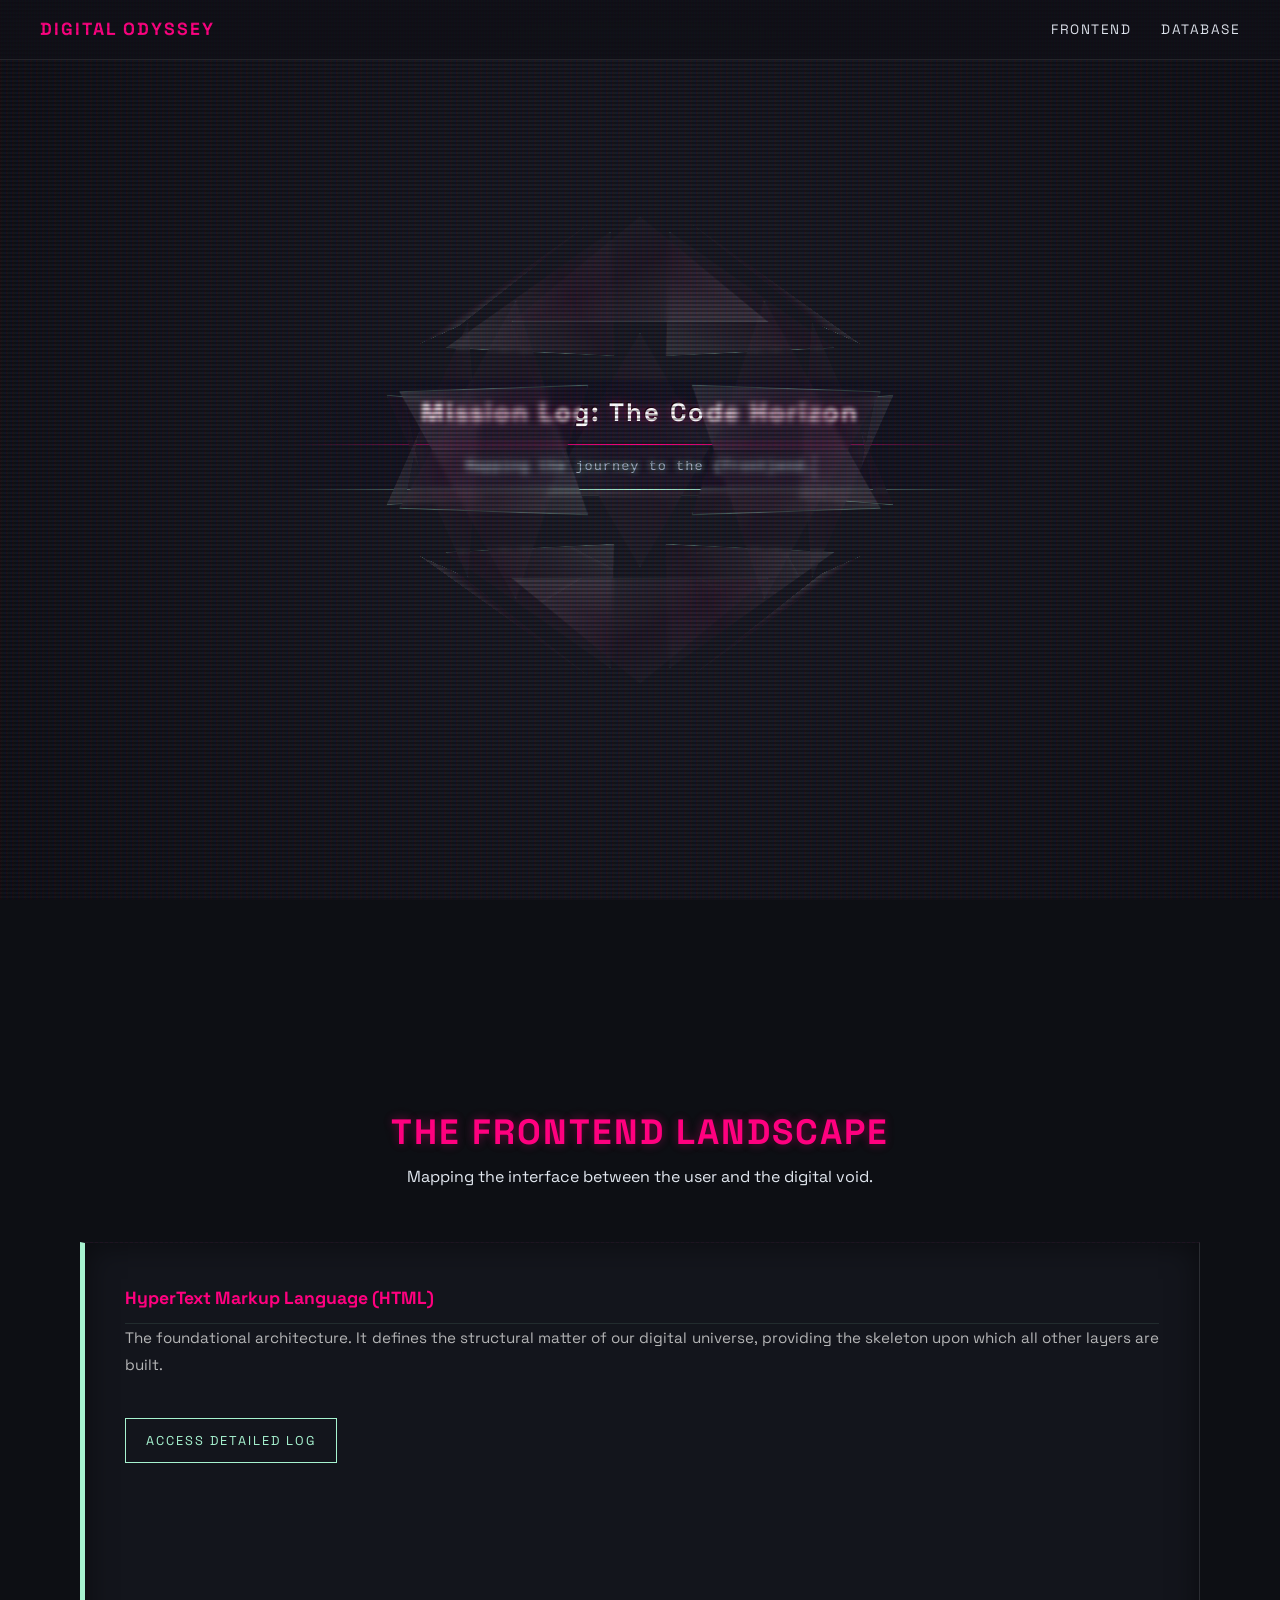
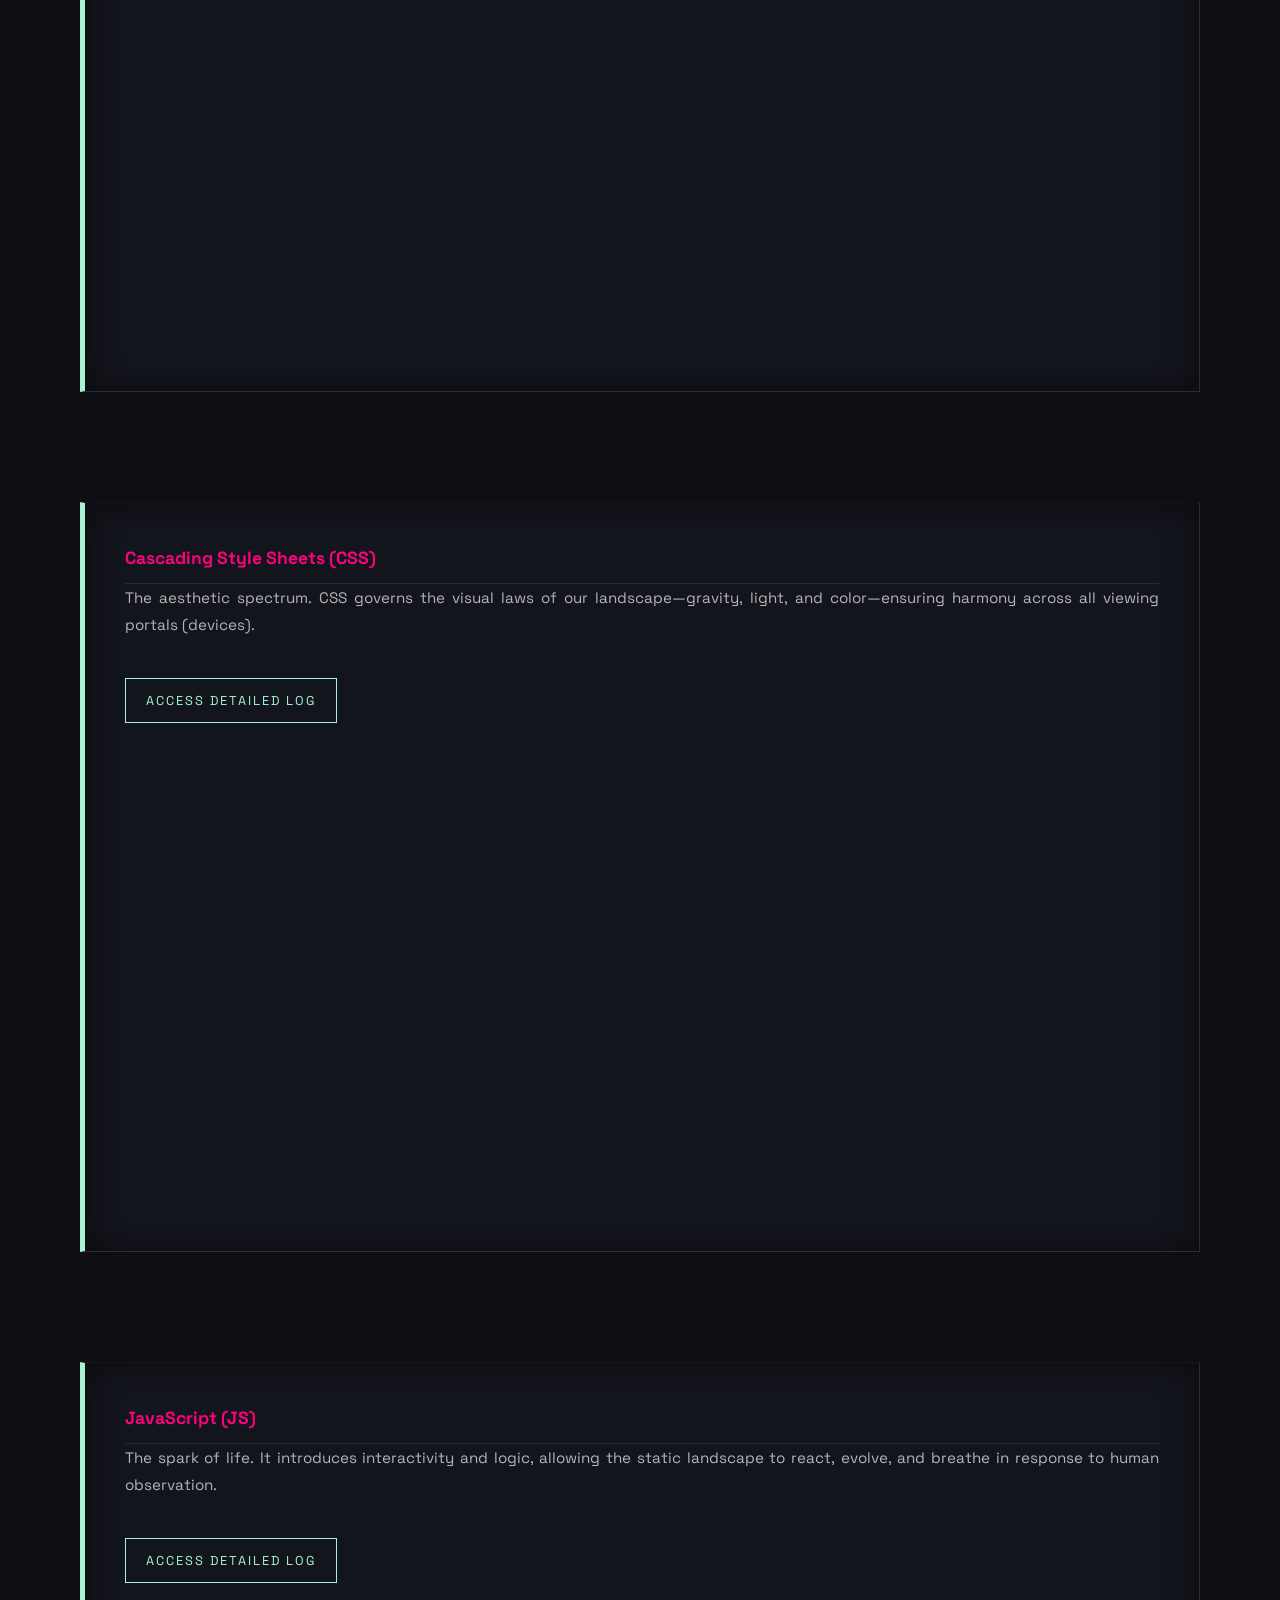
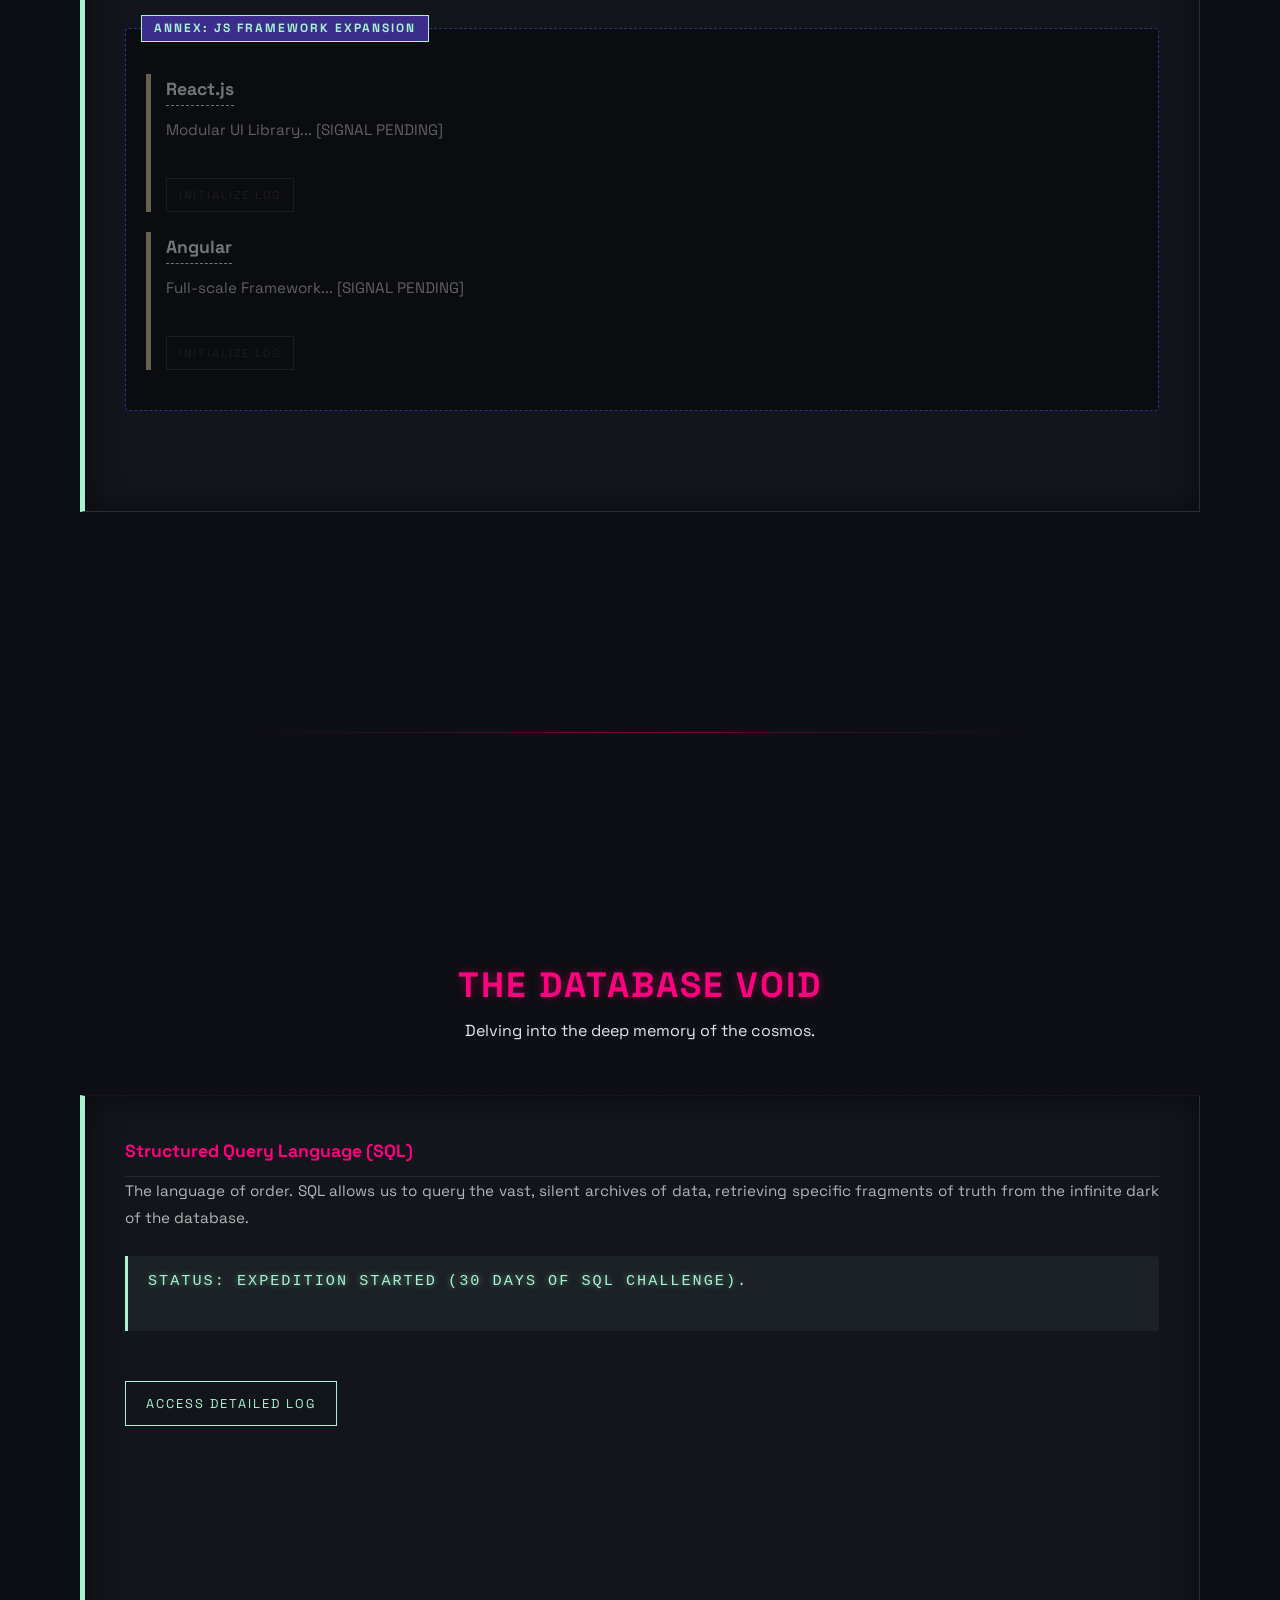
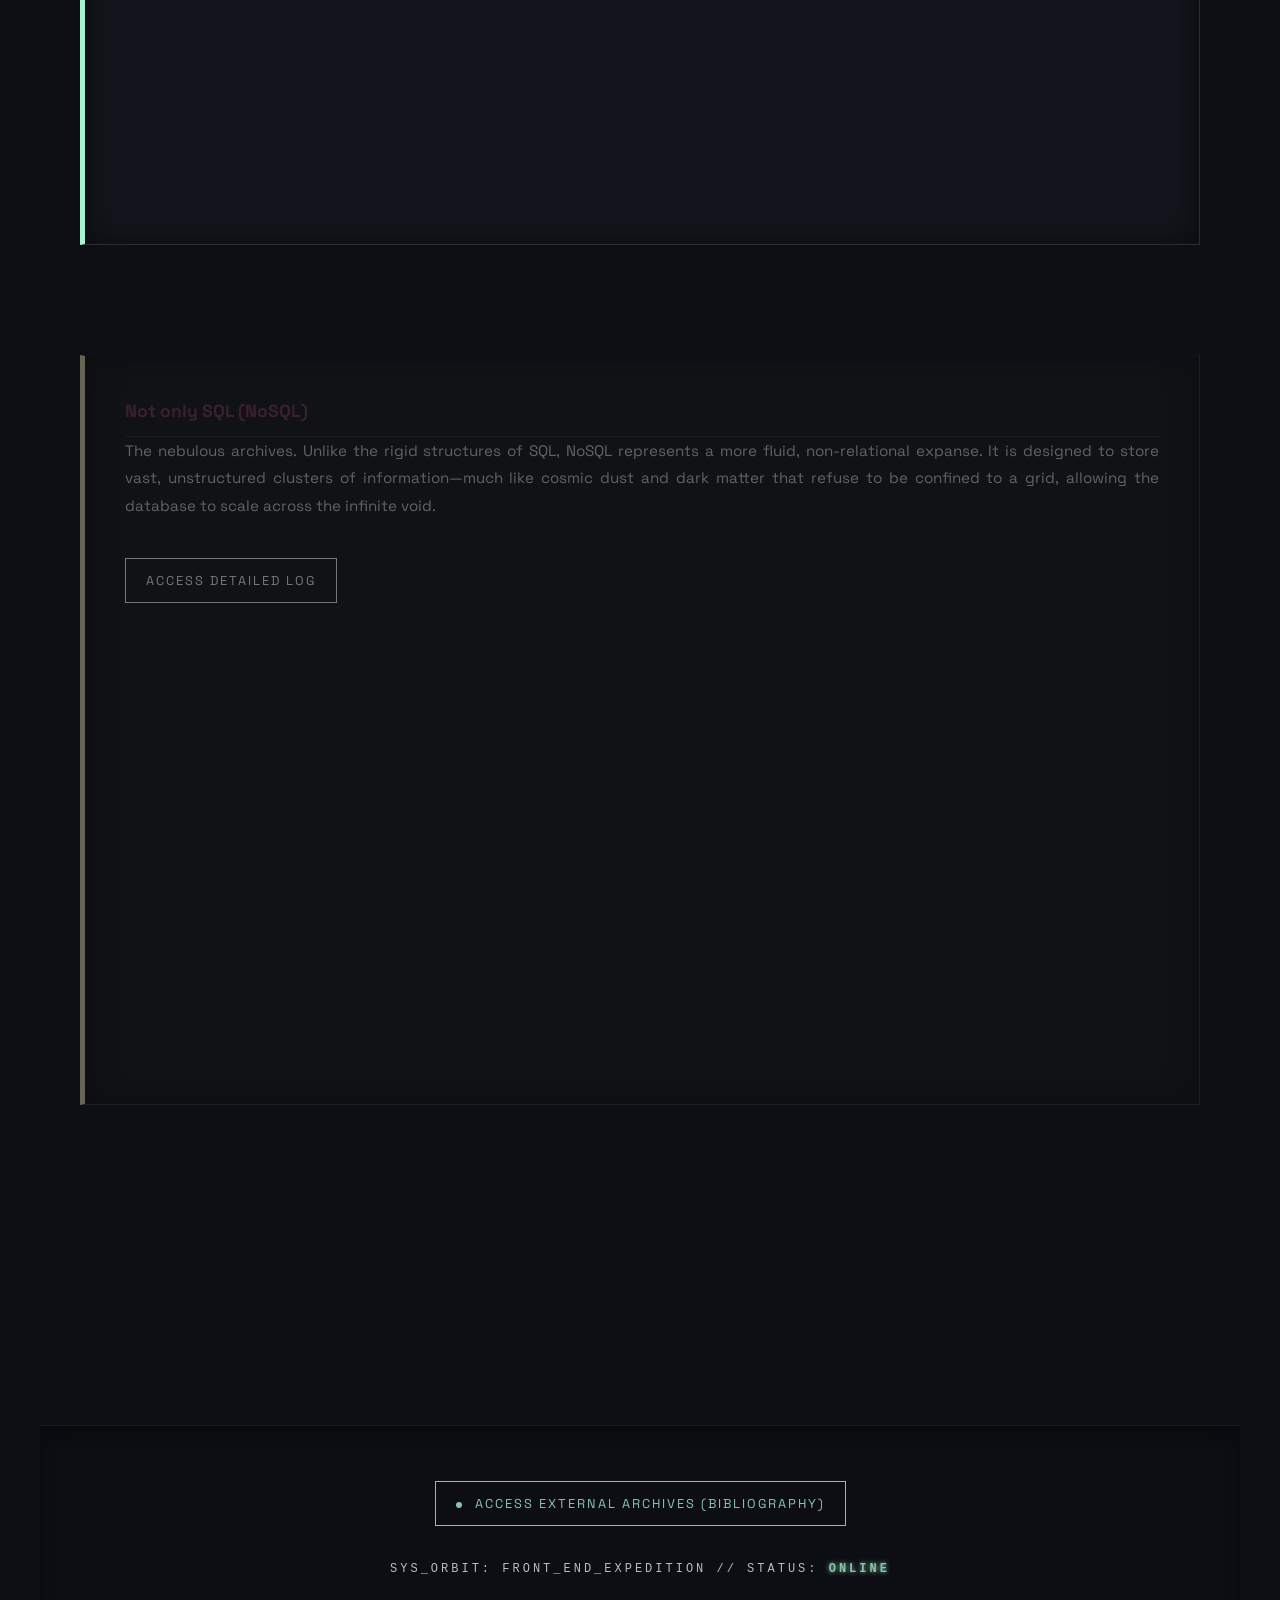
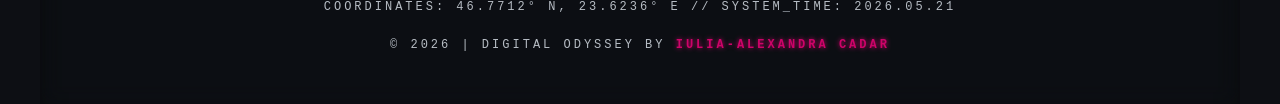
==== commit 5b47b0ca: "fix(mobile-hud): stabilization of cockpit navbar and hero telemetry alignment - Patched `00.2.B.1` t" ====
--- a/index.html
+++ b/index.html
@@ -79,7 +79,7 @@
           <div class="astrolabe-metal-arc macro-arc"></div>
           <!-- Caseta de text protejată, perfect stabilă și orizontală -->
           <h1 class="stenciled-metal-text">
-            Mission Log: The Landscape of Coding
+            Mission Log: The Code Horizon
           </h1>
         </div>
 
@@ -88,7 +88,7 @@
           <!-- Arcul metalic secundar -->
           <div class="astrolabe-metal-arc micro-arc"></div>
           <p class="stenciled-metal-text-sub">
-            Documenting the journey from beginning to the {front}end.
+            Mapping the journey to the {front}end.
           </p>
         </div>
       </div>
--- a/style.css
+++ b/style.css
@@ -110,14 +110,14 @@
 /* ROOT HARDWARE SYSTEM (The structural HTML anchor) */
 html {
   scroll-behavior: smooth; /* Activates smooth, cinematic viewport translation during anchor navigation links */
-
   /* SYSTEM CONTAINER CONTAINMENT FORCE: 
-        Strictly prohibits the root agent from compiling a parasitic horizontal scrollbar, 
-        shielding the interface from text overflows or unaligned mobile layout streams. */
+  Strictly prohibits the root agent from compiling a parasitic horizontal scrollbar, 
+  shielding the interface from text overflows or unaligned mobile layout streams. */
   overflow-x: hidden !important;
-
   width: 100% !important; /* Forces the root canvas to span across 100% of the horizontal screen area */
   max-width: 100% !important; /* Rigid structural boundary preventing structural swelling beyond display limits */
+  -webkit-text-size-adjust: 100% !important; /* Prevents iOS WebKit from enforcing custom font scaling grids */
+  text-size-adjust: 100% !important; /* Bars Android OS systems from distorting typography metrics */
 }
 
 /* PRIMARY VESSEL HULL (The global Body deck) */
@@ -2223,16 +2223,57 @@
   transform: rotateY(324deg) rotateX(180deg) rotateX(52.62deg) translateZ(210px);
 }
 
-/* --- 4. KINETIC REACTION OVERLOAD MATRIX (Proximity Energy Fusion Maps) --- */
-.armillary-reactor-core:hover .quantum-plasma-sphere {
-  animation-duration: 6s !important; /* Accelerates rotation cycle down to 6 seconds simulating energy surge loops */
-}
-
+/* ---- 4. HERO SECTION // KINETIC REACTION OVERLOAD MATRIX (GPU Shielded Maps) --- */
+
+/* --- A. STABLE ROTATION CONTROLLER (Structural synchronization across both decks) ---
+    This dual compound selector locks macro containers on both index and recursive viewports.
+    It forces a rigid 20-second threshold for a full 3D rotation cycle during mouse proximity,
+    permanently suppressing layout acceleration spikes and preventing parallel GPU overloads. */
+.armillary-reactor-core:hover .quantum-plasma-sphere,
+.recursive-reactor-wrapper:hover .quantum-plasma-sphere {
+  animation-duration: 20s !important;
+}
+
+/* --- B. LASER INJECTION PIPELINE FOR THE MAIN COMMAND DECK (index.html) ---
+    Targets the generic global `.face` class spanning all 20 triangular meshes on index.
+    The geometric repair forces the pink shift exclusively onto top and bottom border segments,
+    retaining side margins as transparent to avoid collapsing the sharp icosahedron form factors! */
 .armillary-reactor-core:hover .face {
-  border-width: 1.5px !important; /* Hardens edge laser vector width lines upon operator hover interaction */
-  border-style: solid !important;
-  /* KINETIC SHUNT FLICKER: Fires lightning voltage arcs across faces at a high-frequency interval */
-  animation: lightning-glow-fusion 0.12s infinite alternate ease-in-out !important;
+  border-color: var(
+    --nebula-pink
+  ) !important; /* Shifts baseline wires to the high-visibility pink alert spectrum */
+  border-bottom-color: var(
+    --nebula-pink
+  ) !important; /* Ignites lower wire segments of upward triangles without reflow steps */
+  border-top-color: var(
+    --nebula-pink
+  ) !important; /* Ignites upper wire segments of inverted triangles to retain sharp vertices */
+  border-style: solid !important; /* Locks framework lines into continuous solid arrays, barring graphical splitting */
+  opacity: 0.95 !important; /* Escalates elements opacity parameters up to a heavy 95% glass plate look */
+  animation: lightning-glow-fusion 1.8s infinite alternate ease-in-out !important; /* Binds the low-power 1.8s fluid plasma pulse loop */
+  will-change:
+    transform, opacity; /* GPU SHIELD: Detaches 3D geometry onto a dedicated uncompressed hardware layer in VRAM */
+}
+
+/* --- C. CASCADING PRIORITY OVERRIDE FOR THE SPLIT-SCREEN ARENA (recursive-blueprint.html) ---
+    Implements identical geometry, color, and hardware acceleration passes across the split-screen mesh.
+    By binding the rule directly to the native `.recursive-reactor-wrapper`, it scales the cascade weight
+    to smash priority overrides and enforce absolute 1:1 symmetrical layout alignment across frames. */
+.recursive-reactor-wrapper:hover .face {
+  border-color: var(
+    --nebula-pink
+  ) !important; /* Shifts baseline wires to the high-visibility pink alert spectrum */
+  border-bottom-color: var(
+    --nebula-pink
+  ) !important; /* Ignites lower wire segments of upward triangles without reflow steps */
+  border-top-color: var(
+    --nebula-pink
+  ) !important; /* Ignites upper wire segments of inverted triangles to retain sharp vertices */
+  border-style: solid !important; /* Locks framework lines into continuous solid arrays, barring graphical splitting */
+  opacity: 0.95 !important; /* Escalates elements opacity parameters up to a heavy 95% glass plate look */
+  animation: lightning-glow-fusion 1.8s infinite alternate ease-in-out !important; /* Binds the low-power 1.8s fluid plasma pulse loop */
+  will-change:
+    transform, opacity; /* GPU SHIELD: Detaches 3D geometry onto a dedicated uncompressed hardware layer in VRAM */
 }
 
 /* --- 5. EQUATORIAL HUD LAYER ARRAYS (The Centered Elliptical Astrolabe Bands) --- */
@@ -2485,8 +2526,8 @@
 
   /* NATIVE LIGHTNING KEYFRAME ENGINE:
       The 3D core preserves its majestic, slow horizontal spin from Module 07, 
-      while distinguished face stencils strobe violently at a 0.12s pacing loop, running a perfect hora! */
-  animation: reactor-lightning-flicker 0.12s infinite alternate ease-in-out !important;
+      while distinguished face stencils strobe violently at a 3.5s pacing loop, running a perfect hora! */
+  animation: lightning-glow-fusion 3.5s infinite alternate ease-in-out !important;
 }
 
 /* --- 7. MACRO RESPONSIVE LAYOUT BARRIERS FOR DESKTOP HULLS --- */
@@ -2741,7 +2782,7 @@
     SUMMARY: This specialized structural district isolates the advanced three-
     dimensional orbital frameworks. It drives the infinite spatial rotation 
     on the inclined X/Y axes (spin-geodesic-core) and coordinates both the 
-    alternating high-frequency voltage short-circuits (reactor-lightning-flicker) 
+    alternating high-frequency voltage short-circuits (lightning-glow-fusion) 
     and the multi-layered pink-mint incandescent glass flares (lightning-glow-fusion) 
     to power the volumetric 20-faced polyhedral plasma assembly.
    ========================================================================== */
@@ -2756,54 +2797,27 @@
   }
 }
 
-/* --- 12. HIGH-VOLTAGE CRITICAL ELECTRIC ARC FLICKER --- */
-@keyframes reactor-lightning-flicker {
-  0%,
-  100% {
-    filter: brightness(1.2) drop-shadow(0 0 8px var(--solar-mint)); /* Baseline voltage stabilization trace over green phosphor */
-    opacity: 0.85; /* Holds uncompressed operational visibility limits safe under screen readouts */
-  }
-  33% {
-    filter: brightness(3.5) drop-shadow(0 0 40px var(--nebula-pink)); /* Intense high-frequency plasma surge overloading core borders */
-    opacity: 1; /* Instantaneous full voltage deployment across polyhedral target fields */
-  }
-  66% {
-    filter: brightness(0.4) blur(0.5px); /* Partial electric arc extinction producing vintage cathode screen stuttering */
-    opacity: 0.5; /* Dampens visibility parameters heavily to simulate real hardware discharge */
-  }
-}
-
-/* --- 13. GLOSSY PINK-MINT ELECTRIC SURGE PROTOCOL --- */
+/* --- 12. GEOFUSION CORE IGNITION LOOP (Pulsating Plasma Luminance Engine) --- */
 @keyframes lightning-glow-fusion {
   0% {
-    background: rgba(
-      167,
-      243,
-      208,
-      0.15
-    ); /* Glossy initial mint backdrop injected natively within glass sheets */
-    border-color: var(--solar-mint);
-    filter: brightness(1.5) drop-shadow(0 0 10px var(--solar-mint)); /* Baseline phosphor glow trace bounds */
-  }
-  50% {
+    opacity: 0.3 !important;
+    background: rgba(167, 243, 208, 0.05) !important;
+    border-color: rgba(167, 243, 208, 0.2) !important;
+    box-shadow: inset 0 0 5px rgba(167, 243, 208, 0.2) !important; /* Micro-fine interior shadow safe for GPU layers */
+  }
+  100% {
+    opacity: 0.85 !important;
     background: rgba(
       255,
       0,
       127,
-      0.18
-    ); /* Intensive intermediate magenta surge flooding individual polyhedral facets */
-    border-color: var(--nebula-pink);
-    filter: brightness(3.2) drop-shadow(0 0 35px var(--nebula-pink)); /* High-voltage unshaded glossy eruption */
-  }
-  100% {
-    background: rgba(
-      255,
-      255,
-      255,
-      0.22
-    ); /* Incandescent white fusion shield reflection emulating genuine hardware depth */
-    border-color: var(--solar-mint);
-    filter: brightness(2) drop-shadow(0 0 15px var(--solar-mint)); /* Returns tuning variables to standard green radar sweep */
+      0.1
+    ) !important; /* Translucent Nebula Pink glass plate at 10% opacity threshold */
+    border-color: var(--nebula-pink) !important;
+    /* Replacing destructive external drop-shadows with a combined tight inset and safe 8px glow radius */
+    box-shadow:
+      inset 0 0 10px rgba(255, 0, 127, 0.2),
+      0 0 8px rgba(255, 0, 127, 0.2) !important;
   }
 }
 
@@ -2849,7 +2863,22 @@
     redundant override code blocks. We write a clean architecture based on Spatial Isolation!
    ========================================================================== */
 
-@media (min-width: 769px) {
+/* 
+    MEDIA DIRECTION PIPELINE: @media screen and (...)
+    
+    EN: Upgrading from a generic "@media (condition)" layout to an explicit 
+    "@media screen and (condition)" is a strict requirement for W3C engineering standards.
+    
+    WITHOUT THE "SCREEN" FILTER: The responsive rules would deploy unconditionally 
+    across all media types—including physical paper PRINT passes—forcing local print 
+    spoolers to ink heavy space-black backgrounds and active 3D meshes, wasting resources.
+    
+    WITH THE "SCREEN AND" FILTER: We explicitly instruct the browser to inject 
+    3D matrices, neon glows, and responsive overrides EXCLUSIVELY onto digital displays 
+    (monitors, laptops, Xiaomi mobile screens), cleanly decoupling layout performance 
+    and showcasing professional architectural awareness for technical recruiters.
+*/
+@media screen and (min-width: 769px) {
   /* 1. GLOBAL PARENT GRID CONTAINER (Arranges the log screen into two columns) */
   .log-layout {
     display: grid; /* Activates high-precision Grid Layout subsystem properties */
@@ -3054,17 +3083,62 @@
     to secure an interface entirely immune to horizontal overflow leaks.
    ========================================================================== */
 
-/* ==========================================================================
-    00.2.B.1. ANTI-OVERFLOW SHIELD & HORIZONTAL HUD CONSOLE (max-width: 768px)
-      
+
+@media screen and (max-width: 768px) {
+/* =========================================================================
+    00.2.B.1. NAVIGATION COCKPIT & ANTI-OVERFLOW HUD SHIELD (max-width: 768px)
+        
     SUMMARY: This structural district executes the genetic layout mutation 
-    tailored for mobile screens. It deploys the absolute 100vw horizontal shield 
-    to permanently halt general page drift, compresses the vertical aside hull 
-    into a fixed 48px low-profile console pinned beneath the top navbar, and 
-    unlocks the horizontal touch-swipe ribbon by completely suppressing scrollbars [0.2].
-   ========================================================================== */
-
-@media (max-width: 768px) {
+    tailored for mobile screens. It operates on two tactical levels:
+    1. COCKPIT NAVIGATION SYSTEM: Rescales and stabilizes the top navbar layout,
+        locking the identity logo onto a linear vector and compressing link spacing
+        to prevent viewport fracture.
+    2. SHIELD & HORIZONTAL HUD CONSOLE: Deploys the absolute 100vw horizontal shield 
+        to permanently halt general page drift, compresses the vertical aside hull 
+        into a fixed 48px low-profile console pinned beneath the top navbar, and 
+        unlocks the horizontal touch-swipe ribbon by completely suppressing scrollbars.
+   ========================================================================= */
+
+/* --- SUB-DISTRICT 00.2.B.1.A: COCKPIT NAVIGATION DECK --- */
+/* Overrides the main navigation container padding for mobile screen optimization */
+.navbar {
+  /* Shrinks side padding from 40px to 16px to maximize horizontal space on narrow screens */
+  padding: 0 16px !important; 
+}
+
+/* Controls the breathing animation of the cockpit logo indicator */
+.logo {
+  /* Keeps the native desktop pulsing loop active without core layout deformation */
+  animation: pulse 3s infinite; 
+}
+
+/* Targets the core structural text link inside the main logo element */
+.logo a {
+  /* Scales text down from 1.1rem to fit smaller mobile viewports safely */
+  font-size: 0.85rem !important;      
+  /* Tightens horizontal text tracking slightly for ultra-compact military styling */
+  letter-spacing: 1px !important;     
+  /* CRITICAL LOCK: Forcibly bans the browser from wrapping the logo into two broken lines */
+  white-space: nowrap !important;     
+}
+
+/* Stabilizes the structural container holding FRONTEND and DATABASE volume links */
+.nav-links {
+  /* Compresses spacing between links from 30px to 12px to prevent right-side clipping */
+  gap: 12px !important;               
+  /* Automatically pushes the entire link cluster to the maximum right port of the screen */
+  margin-left: auto !important;       
+}
+
+/* Rules applied to individual volume text items inside the navigation tray */
+.nav-links a {
+  /* Shrinks volume text labels to a tactical size optimized for mobile grid scaling */
+  font-size: 0.72rem !important;      
+  /* Restores explicit character mapping to match the main desktop console typography */
+  letter-spacing: 1px !important;     
+}
+
+/* --- SUB-DISTRICT 00.2.B.1.B: ANTI-OVERFLOW HUD SHIELD & ASIDE CONSOLE --- */
   /* [PRO UX SECURITY] - NEUTRALIZING HORIZONTAL DRIFT ANOMALY */
   .log-layout {
     width: 100vw !important; /* Forces layout to exactly match the physical screen width */
@@ -3407,27 +3481,51 @@
     resets top offsets to 100px, and unifies parallel alignment capsules over the 
     new compact equator (top: 120px/175px) while embedding horizontal laser lines. */
 
-  /* RESPONSIVE COMPRESSION // MOBILE ALIGNMENT REACTOR (max-width: 768px) */
-  .armillary-reactor-core {
-    margin-top: 100px !important; /* Controlled air cushion beneath the fixed navbar on mobile to block overlay conflicts */
-    margin-bottom: 80px !important; /* Reduced bottom margin layer custom tailored to optimize spacing across short viewports */
-    height: 340px !important; /* Mechanical compaction: retains the entire reactor viewport inside the device screen frame */
-    scroll-margin-top: 180px !important; /* Smooth operational landing buffer offset regulating click response actions hooked to script.js */
-  }
-
-  /* POLYHEDRAL CORE AND CONCENTRIC RINGS COMPRESSION (Symmetrical volumetric scale adjustment) */
-  /* RESOLVING CASCADING CONFLICTS: Fuses definitions into a single steady 260px metric across both nodes.
-     Completely eradicates the vertical risk of thin inner rings or the Icosahedron matrix warping into an oval egg shape! */
-  .quantum-plasma-sphere,
-  .quantum-plasma-sphere .sphere-ring {
-    width: 260px !important; /* Compresses the core diameter to protect horizontal viewport screen boundaries */
-    height: 260px !important; /* Sustains the absolute 1:1 aspect ratio, shielding uncompressed preserve-3d matrices */
-  }
-
-  /* PARALLEL ALIGNMENT CAPSULES (Repositioning over the new compact equator node) */
-  .armillary-band-container {
-    width: 95% !important; /* Expands container boundaries to maximum limits to use horizontal screen real estate efficiently */
-  }
+.armillary-reactor-core {
+  /* Allocates a fixed 40px top air gap to clear operational layout real estate above the module */
+  margin-top: 40px !important;    
+  /* Establishes a 20px physical safety margin buffer at the base to prevent trailing asset collisions */
+  margin-bottom: 20px !important; 
+  /* Freezes total vertical layout depth to exactly 380px to contain all nested components inside */
+  height: 380px !important;        
+  /* Sustains a 180px anchor landing offset to shield the header from dynamic viewport HUD masking */
+  scroll-margin-top: 180px !important;
+  /* Boots up the horizontal/vertical Flexbox engine for absolute internal item coordination */
+  display: flex !important;
+  /* Arranges stacked internal layers vertically down the screen centerline grid */
+  flex-direction: column !important; 
+  /* Geometrically balances inner layout containers along the vertical center axis of the 380px block */
+  justify-content: center !important; 
+  /* Enforces complete horizontal center alignment across the mobile device canvas bounds */
+  align-items: center !important;  
+  /* Forces the component footprint width to occupy precisely 100% of the horizontal screen area */
+  width: 100% !important;          
+  /* Installs a relative coordinate root matrix to act as a rigid parent container for nested layers */
+  position: relative !important;
+}
+
+/* POLYHEDRAL CORE COMPRESSION and CONCENTRIC RINGS (The duplicate-saving fusion) */
+.quantum-plasma-sphere {
+  /* Retains your original native 260px width parameter mapped within baseline frameworks */
+  width: 260px !important;        
+  /* Locks structural height bounds to 260px to secure an unwarped 1:1 proportion ratio */
+  height: 260px !important;       
+  
+  /* Triggers a 55% scale compression directly inside VRAM, allowing 3D transforms to spin unhindered */
+  scale: 0.55 !important; 
+  /* Locks the operational scale contraction centerpoint right onto the geometric core midpoint */
+  transform-origin: center center !important;
+}
+
+/* Syncing the rings with the new hardware scale */
+.quantum-plasma-sphere .sphere-ring {
+  /* Freezes the concentric ring width boundary at 260px to maintain edge grid alignment */
+  width: 260px !important;
+  /* Freezes the concentric ring height boundary at 260px to bar ellipse layout warping anomalies */
+  height: 260px !important;
+}
+
+
 
   /* Repositions the twin parallel bands exactly at the midpoint of the scaled 260px geometry (Preserving final overrides) */
   .macro-wrapper {
@@ -3448,32 +3546,52 @@
   }
 
   /* --- ZONE SUMMARY C: TYPOGRAPHIC SCALING MATRIX & HERO HUD CONTROLS ---
-    This structural district centralizes the elastic scaling of the heavy stenciled metal 
-    typography and parent heading hulls within the Hero section. It triggers dynamic 
-    viewport width units (2.4vw) fused with rigid 0.65rem thresholds, tightens horizontal 
-    packing envelopes down to 20px on macro layouts, and purges browser margins to secure 
-    high-contrast text tracking entirely immune to layout clipping leaks. */
-
-  /* STENCILED HEADING H1 SCALING (Sustaining native Space Grotesk layout structures) */
-  .stenciled-metal-text {
-    font-size: 1.15rem !important; /* Locked rigid optimal dimensions ensuring absolute narrow viewport legibility profiles */
-    letter-spacing: 1px !important; /* Hardened technical communication row spacing custom tailored for interface terminals */
-    border-right-width: 2px !important; /* Thinner tracking cursor adjusted for compact small display frames */
-  }
-
-  /* DISCRETE SUBTITLE FINE OVERRIDE TRACE (Flawless optical subordination matrix) */
-  .stenciled-metal-text-sub {
-    font-size: 0.65rem !important; /* Rigid structural layout safety ceiling threshold applied to prevent vertical breaks */
-    letter-spacing: 0.5px !important; /* Fine technical telemetry character spacing arrangements locked along rows */
-    border-right-width: 1px !important; /* Micro-fine font border execution for mobile teletype channels */
-  }
+This structural district centralizes the elastic scaling of the heavy stenciled metal 
+typography and parent heading hulls within the Hero section. It triggers dynamic 
+viewport width units (2.4vw) fused with rigid 0.65rem thresholds, tightens horizontal 
+packing envelopes down to 20px on macro layouts, and purges browser margins to secure 
+high-contrast text tracking entirely immune to layout clipping leaks. */
+
+/* MASTER HERO CONTAINER RECALIBRATION: DROPPING VERTICAL CENTER OF GRAVITY */
+.hero {
+  /* Shifts from desktop flex row settings to a tight centered layout grid alignment */
+  justify-content: center !important; 
+  /* Establishes a localized 60px baseline clearance beneath the fixed top navigation bar */
+  padding-top: 60px !important;       
+  /* Creates a bottom compression cushion to pull and lock text directly onto the icosahedron equator */
+  padding-bottom: 20px !important;
+}
+
+/* STENCILED HEADING H1 SCALING (Sustaining native Space Grotesk layout structures) */
+.stenciled-metal-text {
+  font-size: 17px !important; /* Locked rigid optimal dimensions ensuring absolute narrow viewport legibility profiles */
+  letter-spacing: 0px !important; /* Hardened technical communication row spacing custom tailored for interface terminals */
+  display: inline-block !important;
+  white-space: nowrap !important; /* Rigidly forbids multi-line fragmentation, forcing continuous typewriter flow */
+  border-right-width: 1.5px !important; /* Thinner tracking cursor adjusted for compact small display frames */
+  /* COLLAPSE GAIN: Compresses the phantom vertical typography box to strictly bound 
+     the high-contrast letterheads, lowering the lower ceiling of the H1 matrix. */
+}
+
+
+/* DISCRETE SUBTITLE FINE OVERRIDE TRACE (Flawless optical subordination matrix) */
+.stenciled-metal-text-sub {
+  font-size: 11px !important; /* Rigid structural layout safety ceiling threshold applied to prevent vertical breaks */
+  letter-spacing: 0px !important; /* Fine technical telemetry character spacing arrangements locked along rows */
+  display: inline-block !important;
+  white-space: nowrap !important;
+  border-right-width: 1px !important; /* Micro-fine font border execution for mobile teletype channels */
+  margin-top: -11px !important; 
+  /* MECHANICAL LEVER: Deploys a rigid negative offset pull to override native browser 
+     block gaps, drawing the discrete telemetry string directly under the primary header. */
+}
+
 
   /* --- ZONE SUMMARY D: BLUEPRINT SPLIT-SCREEN CHASSIS & STACKING ---
     This final structural district drives the conversion of the recursive blueprint screen 
     into a rigid vertical stack. It permanently purges legacy viewport-height constraints 
     (wiping out 100vh collisions), enforces fluid scaling via "height: auto", decontaminates 
     nested teletype engines, and streamlines interactive tab menus for small viewports. */
-  /* ==========================================================================
 
   /* RESPONSIVE PROTOCOL // BLUEPRINT COMPRESSION
      Calibrating the recursive terminal for mobile screens (max-width: 768px). */
@@ -3526,7 +3644,7 @@
   }
 
   /* RECURSIVE EMERGENCY INTERVENTION NODE: MOBILE ANTI-STACKING SHIELD MATRIX
-     Injected directly inside the overarching @media (max-width: 768px) media query block */
+     Injected directly inside the overarching @media screen and (max-width: 768px) media query block */
   .panel .mission-status p,
   .blueprint-layout .mission-status p {
     white-space: nowrap !important; /* TOTAL SUPPRESSION: Vaporizes normal/wrap directives on phone screens, locking typewriter steps curves safely! */
